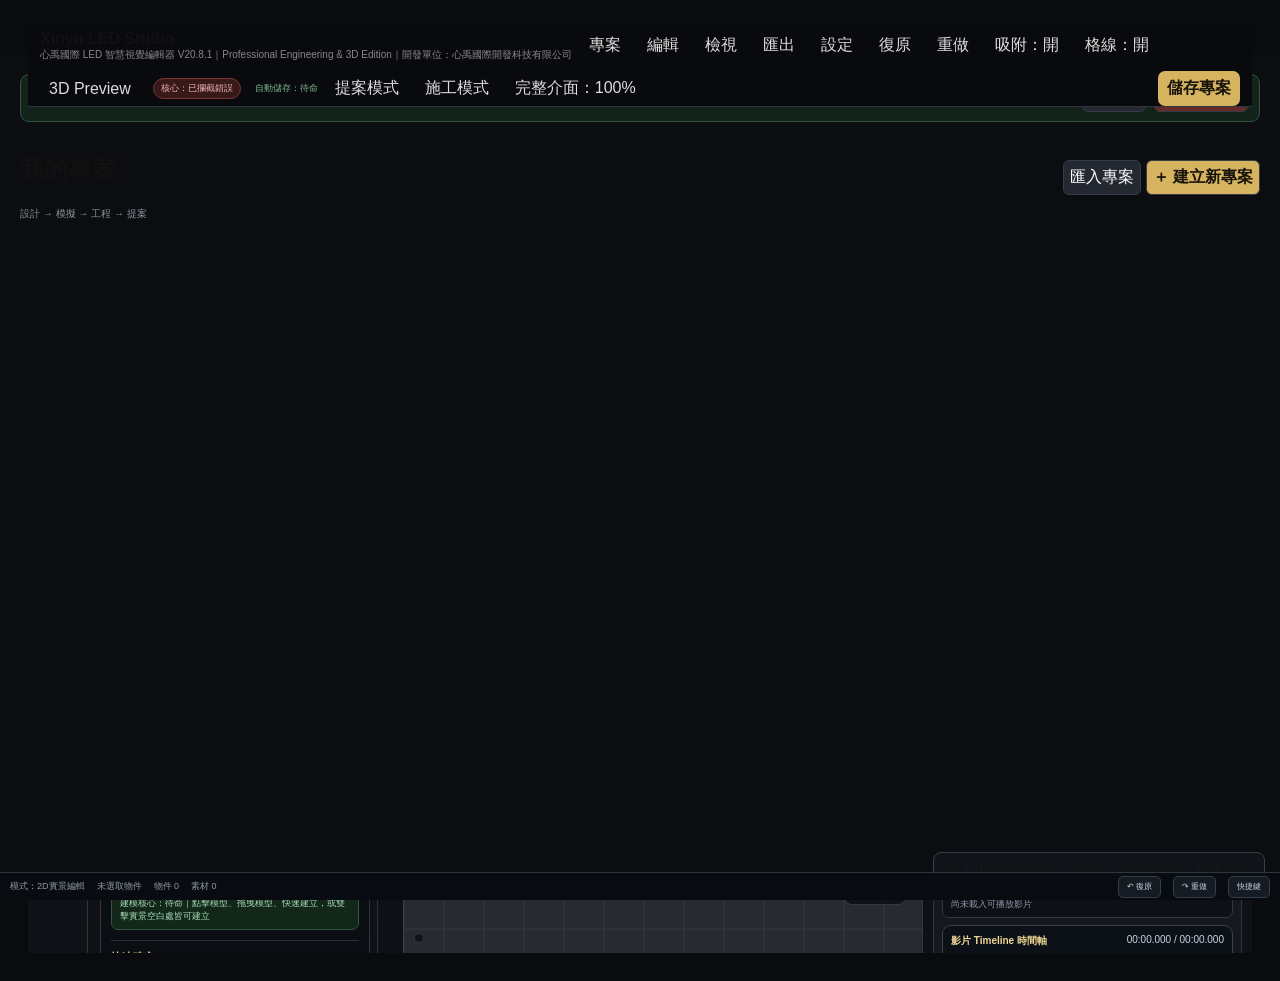
==== index.html @ a39b69ea "Add files via upload" ====
<!doctype html><html lang="zh-Hant"><head><meta charset="utf-8"><meta name="viewport" content="width=device-width,initial-scale=1"><title>Xinyu LED Studio V20.8.1</title><meta name="theme-color" content="#0a0b0e"><link rel="manifest" href="./manifest.json"><link rel="icon" href="./icon.svg" type="image/svg+xml">
<link rel="stylesheet" href="./styles.css"></head><body>
<header class="top"><div class="brand">Xinyu LED Studio<small>心禹國際 LED 智慧視覺編輯器 V20.8.1｜Professional Engineering & 3D Edition｜開發單位：心禹國際開發科技有限公司</small></div><button id="home">專案</button><button id="editMenu">編輯</button><button id="viewMenu">檢視</button><button id="goExport">匯出</button><button id="settingsMenu">設定</button><button id="undo">復原</button><button id="redo">重做</button><button id="snapToggle">吸附：開</button><button id="gridToggle">格線：開</button><button id="toggle3d">3D Preview</button><span id="runtimeState" class="runtimeState">核心：正常</span><span id="autosaveState" class="autosave">自動儲存：待命</span><button id="proposalMode" class="active">提案模式</button><button id="constructionMode">施工模式</button><button id="uiOverview">完整介面：100%</button><button id="save" class="save">儲存專案</button></header>
<div class="app"><aside class="tools"><div class="toolRailName"><b>心禹工具軌</b><small>Xinyu Tool Rail</small></div>
<button class="tool active" data-tool="select"><b>➤</b>選取</button><button class="tool" data-tool="pan"><b>✋</b>平移</button><button class="tool" data-tool="rect"><b>▭</b>LED</button><button class="tool" data-tool="poly"><b>⬡</b>異形</button><button class="tool" data-tool="curve"><b>◠</b>曲面</button><button class="tool" data-tool="l"><b>⌞</b>L型</button><button class="tool" data-tool="u"><b>ㄇ</b>ㄇ型</button><button class="tool" data-tool="lcd"><b>▦</b>LCD</button><button class="tool" data-tool="text"><b>T</b>文字</button><button class="tool" data-tool="dim"><b>↔</b>尺寸</button><button class="tool" data-tool="mask"><b>◩</b>遮罩</button><button class="tool" data-tool="ai"><b>AI</b>智慧</button></aside>
<main id="stage" class="stage"><div class="rulerx"></div><div class="rulery"></div><canvas id="c"></canvas><div id="three"><canvas id="tc"></canvas></div>
<div id="aiOverlay" class="aiOverlay"></div>
<div class="view3dbar">
<button id="viewFront">正面</button><button id="viewLeft">左側</button><button id="viewRight">右側</button><button id="viewTop">俯視</button><button id="viewFree">自由</button><button id="toggle3DGrid">3D格線</button><button id="toggle3DStructure">結構</button>
</div><div id="snapV" class="snapline v"></div><div id="snapH" class="snapline h"></div><div id="mode" class="mode">2D 實景編輯</div><div id="sceneTabs" class="sceneTabs" style="position:absolute;left:36px;bottom:10px;z-index:9;background:#0d1015dd;border:1px solid #30343d;padding:4px;border-radius:8px"></div><div id="maskCursor" class="maskCursor"></div><div id="stageFitBadge" class="stageFitBadge">場景：尚未載入</div><div id="assemblyTag" class="assemblyTag">已自動吸附組裝</div><div id="guideV" class="guide v hidden"></div><div id="guideH" class="guide h hidden"></div></main>
<aside class="right"><div class="tabs"><button id="collapseInspector" class="inspectorCollapse" title="收合屬性面板">▶</button><button class="active" data-tab="prop">屬性</button><button data-tab="project">專案</button><button data-tab="out">輸出</button></div>
<div id="tab-prop" data-role-tags="manager,designer,engineer">
<section class="panel"><h3>物件屬性</h3><div id="none" class="meta">請選取LED／LCD／文字／遮罩物件</div><div id="pf" class="hidden">
<div class="field"><label>名稱</label><input id="pn"></div><div class="g2"><div class="field"><label>寬度 mm</label><input id="pw" type="number"></div><div class="field"><label>高度 mm</label><input id="ph" type="number"></div></div><div class="g2"><div class="field"><label>深度 mm</label><input id="pd" type="number"></div><div class="field"><label>面積 ㎡</label><input id="pa" disabled></div></div>
<div class="g2"><div class="field"><label>模型角度 °</label><input id="modelRotate" type="number" min="-360" max="360" value="0"></div><div class="field"><label>畫布尺寸 px</label><input id="modelCanvasSize" disabled value="-"></div></div>
<div class="field"><label>模型角度 <span id="modelRotateVal">0°</span></label><input id="modelRotateSlider" type="range" min="-180" max="180" value="0"></div>
<div class="help">工作區直接操作：選取設備後，右下藍色控制點可縮放，頂部圓形控制點可旋轉；Delete 可刪除。</div><div class="g2"><button id="resetTransform" class="btn">重設位置／角度</button><button id="restoreDeleted" class="btn">還原最後刪除</button></div>

<div class="g2"><div class="field"><label>Pixel Pitch</label><select id="pp"><option>P0.9</option><option>P1.25</option><option>P1.5</option><option>P1.86</option><option>P2</option><option>P2.5</option><option selected>P2.604</option><option>P2.64</option><option>P3</option><option>P3.91</option><option>P4</option><option>P5</option><option>P6</option><option>P8</option><option>P10</option></select></div><div class="field"><label>環境</label><select id="pe"><option>室內</option><option>半戶外</option><option selected>戶外</option></select></div></div>
<div class="field"><label>安裝方式</label><select id="pm"><option>壁掛</option><option>落地</option><option>吊掛</option><option>鋼構</option><option>柱式</option><option>活動式</option><option>自訂</option></select></div><div class="panel"><h3>幾何／透視編輯</h3><div class="seg"><button id="geomNormal" class="active">一般</button><button id="geomPerspective">四點透視</button><button id="geomAnchor">錨點</button></div><div class="help">四點透視：拖曳四個角點貼合牆面。錨點：拖曳節點；雙擊邊線新增節點；Alt＋點擊節點刪除。</div><div class="field"><label>曲面彎曲強度 <span id="curveVal">0%</span></label><input id="curvePower" type="range" min="0" max="100" value="0"></div></div>
<div class="field"><label>亮度 <span id="bv">100%</span></label><input id="bright" type="range" min="20" max="250" value="100"></div><div class="field"><label>透明度 <span id="ov">100%</span></label><input id="opacity" type="range" min="5" max="100" value="100"></div>
<div class="g2"><div class="field"><label>離地高度 mm</label><input id="ground" type="number"></div><div class="field"><label>底座高度 mm</label><input id="base" type="number"></div></div>
<div class="panel" style="margin-top:7px"><h3>模型管理</h3>
<div class="g2"><button id="dup" class="btn">複製選取模型</button><button id="del" class="btn red">刪除選取模型</button></div>
<div class="g2" style="margin-top:5px"><button id="addSameModel" class="btn">＋ 新增同型模型</button><button id="centerSelected" class="btn">置中選取模型</button></div>
<div class="meta" style="margin-top:5px">同一場景可同時放置多個 LED／LCD／底座；每個模型可獨立尺寸、Pitch、內容與播放狀態。</div>
</div>
<div class="panel" style="margin-top:7px"><h3>群組整體操作</h3>
<div class="groupBox"><div class="g3"><button id="groupMove" class="btn">群組移動</button><button id="groupScaleUp" class="btn">放大10%</button><button id="groupScaleDown" class="btn">縮小10%</button></div><div class="g2" style="margin-top:5px"><button id="groupRotateL" class="btn">左轉5°</button><button id="groupRotateR" class="btn">右轉5°</button></div></div></div><div class="panel" style="margin-top:7px"><h3>工程對齊／分布</h3>
<div class="alignGrid"><button id="alLeft">靠左</button><button id="alCenter">水平置中</button><button id="alRight">靠右</button><button id="alTop">靠上</button><button id="alMiddle">垂直置中</button><button id="alBottom">靠下</button><button id="distH">水平等距</button><button id="distV">垂直等距</button><button id="autoDim">自動尺寸</button></div></div></div></section>
<section class="panel"><h3>顯示內容</h3><div class="field"><input id="content" type="file" accept="image/*,video/*"></div><div class="field"><label>填充模式</label><select id="fit"><option>填滿</option><option>適應</option><option>拉伸</option><option>置中</option><option>平鋪</option><option>裁切</option><option>保持比例</option></select></div>
<div class="panel"><h3>內容裁切框</h3><div class="g2"><div class="field"><label>裁切X%</label><input id="cropX" type="number" min="0" max="99" value="0"></div><div class="field"><label>裁切Y%</label><input id="cropY" type="number" min="0" max="99" value="0"></div></div><div class="g2"><div class="field"><label>裁切寬%</label><input id="cropW" type="number" min="1" max="100" value="100"></div><div class="field"><label>裁切高%</label><input id="cropH" type="number" min="1" max="100" value="100"></div></div><button id="resetCrop" class="btn" style="width:100%">重設裁切</button><div class="cropHint">裁切框會直接影響LED內的圖片／影片顯示，不改變原始素材。</div></div><div class="g2"><div class="field"><label>內容縮放%</label><input id="contentScale" type="number" min="10" max="500" value="100"></div><div class="field"><label>內容旋轉°</label><input id="contentRotate" type="number" min="-360" max="360" value="0"></div></div>
<div class="g2"><div class="field"><label>影片／圖片寬度%</label><input id="contentWidth" type="number" min="10" max="500" value="100"></div><div class="field"><label>影片／圖片高度%</label><input id="contentHeight" type="number" min="10" max="500" value="100"></div></div>
<div class="g2"><div class="field"><label>內容X%</label><input id="contentX" type="number" min="-100" max="100" value="0"></div><div class="field"><label>內容Y%</label><input id="contentY" type="number" min="-100" max="100" value="0"></div></div><div class="row"><button id="contentEdit" class="btn">滑鼠編輯內容</button><button id="contentReset" class="btn">重設內容</button></div><div class="contentEditHint">內容編輯：在LED內拖曳可移動素材；滑鼠滾輪縮放；Shift＋滾輪旋轉。按Esc離開。</div><div class="row"><button id="play" class="btn green">▶ 播放</button><button id="pause" class="btn">⏸ 暫停</button><button id="removeMedia" class="btn red">刪除影片／圖片</button><button id="resetMediaTransform" class="btn">重設素材位置</button></div>
<div id="playStatus" class="playStatus">尚未載入可播放影片</div>
<div class="timelinePanel">
 <div class="timelineHead"><strong>影片 Timeline 時間軸</strong><span id="timelineClock">00:00.000 / 00:00.000</span></div>
 <input id="videoTimeline" type="range" min="0" max="1000" value="0" step="1">
 <div class="timelineActions"><button id="seekBack5">－5秒</button><button id="timelinePlay">播放／暫停</button><button id="seekForward5">＋5秒</button><input id="timelineTime" type="number" min="0" step="0.01" value="0"><button id="seekExact">跳至秒數</button></div>
</div>
<section class="panel" style="margin-top:7px"><h3>裸眼 3D 播放預覽</h3>
<div class="field"><label><input id="naked3DEnabled" type="checkbox"> 啟用裸眼3D視差／破框預覽</label></div>
<div class="field"><label>3D 深度強度 <span id="naked3DDepthVal">35%</span></label><input id="naked3DDepth" type="range" min="0" max="100" value="35"></div>
<div class="field"><label>播放動態</label><select id="naked3DMotion"><option value="parallax">視差推拉</option><option value="float">懸浮破框</option><option value="depth">景深呼吸</option></select></div>
<div class="meta">此功能為編輯器「裸眼3D效果預覽」，以視差、縮放及破框模擬檢視內容動態；正式裸眼3D成片仍需依實際L/ㄇ字型屏幕觀看點製作。</div>
</section>
<section class="panel audioPanel" style="margin-top:7px"><h3>音效／背景音樂</h3>
<div class="field"><input id="audioFile" type="file" accept="audio/*,.mp3,.wav,.m4a,.aac,.ogg"></div>
<div class="g2"><button id="audioPlay" class="btn green">▶ 播放音效</button><button id="audioPause" class="btn">⏸ 暫停</button></div>
<div class="field" style="margin-top:6px"><label>音量 <span id="audioVolVal">80%</span></label><input id="audioVolume" type="range" min="0" max="100" value="80"></div>
<div class="g2"><label class="field"><span>循環播放</span><input id="audioLoop" type="checkbox" checked></label><label class="field"><span>靜音</span><input id="audioMute" type="checkbox"></label></div>
<label class="field"><span>播放 LED 影片原音</span><input id="videoAudioEnabled" type="checkbox" checked></label>
<div id="audioState" class="audioState">尚未載入音效</div><div class="levelMeter"><i id="audioMeter"></i></div>
</section><div class="wheelHelp">滑鼠滾輪：縮放場景｜Shift＋滾輪：水平移動｜Alt＋滾輪：調整選取內容縮放｜中鍵拖曳：平移畫布</div></section>
<section class="panel"><h3>工程自動計算 V3.0</h3>
<div class="g2"><div class="field"><label>模組寬 mm</label><input id="moduleW" type="number" min="50" max="1000" value="320"></div><div class="field"><label>模組高 mm</label><input id="moduleH" type="number" min="50" max="1000" value="160"></div></div>
<div class="g2"><div class="field"><label>箱體寬 mm</label><input id="cabinetW" type="number" min="100" max="3000" value="640"></div><div class="field"><label>箱體高 mm</label><input id="cabinetH" type="number" min="100" max="3000" value="480"></div></div>
<div class="g2"><div class="field"><label>單電源負載 W</label><input id="psuW" type="number" min="50" max="5000" value="300"></div><div class="field"><label>備品比例 %</label><input id="spareRate" type="number" min="0" max="100" value="10"></div></div>
<div class="g2"><div class="field"><label>最大功耗 W/㎡</label><input id="maxPowerDensity" type="number" min="50" max="2000" value="800"></div><div class="field"><label>平均功耗%</label><input id="avgPowerRate" type="number" min="10" max="100" value="40"></div></div>
<div class="g2"><div class="field"><label>單回路安全功率 W</label><input id="circuitW" type="number" min="500" max="20000" value="3000"></div><div class="field"><label>單網口像素上限</label><input id="pixelsPerPort" type="number" min="10000" max="5000000" value="650000"></div></div>
<div class="g2"><div class="field"><label>供電方式</label><select id="phaseMode"><option value="single">單相</option><option value="three">三相</option></select></div><div class="field"><label>系統電壓 V</label><input id="systemVoltage" type="number" min="100" max="500" value="220"></div></div>
<div class="g2">
 <div class="field"><label>功率因數 PF</label><input id="powerFactor" type="number" min="0.5" max="1" step="0.01" value="0.90"></div>
 <div class="field"><label>單接收卡像素容量</label><input id="receiverPixelCapacity" type="number" min="10000" max="4000000" step="1000" value="262144"></div>
</div>
<div class="g2"><div class="field"><label>功率安全係數</label><input id="powerSafety" type="number" min="1" max="2" step="0.05" value="1.20"></div><div class="field"><label>電流安全係數</label><input id="currentSafety" type="number" min="1" max="2" step="0.05" value="1.25"></div></div>
<div id="engCalc" class="meta">選取LED後顯示完整工程估算。</div>
<div class="g2" style="margin-top:6px"><button id="toggleModuleGrid" class="btn">模組分割線</button><button id="toggleCabinetGrid" class="btn">箱體分割線</button></div>
<div class="g2" style="margin-top:5px"><button id="togglePortMap" class="btn">網口 Mapping</button><button id="togglePowerMap" class="btn">配電分區</button></div>
<div class="mapLegend"><span><i class="swatch" style="background:#5d8dff"></i>模組</span><span><i class="swatch" style="background:#d6b45f"></i>箱體</span><span><i class="swatch" style="background:#4ecb7a"></i>網口</span><span><i class="swatch" style="background:#e36b6b"></i>配電</span></div></section>
<section class="panel"><h3>視覺效果</h3><div class="field"><label>對比</label><input id="contrast" type="range" min="50" max="180" value="100"></div><div class="field"><label>飽和度</label><input id="sat" type="range" min="0" max="200" value="100"></div><div class="field"><label>Gamma（即時預覽）</label><input id="gamma" type="range" min="50" max="180" value="100"></div><div class="field"><label>發光</label><input id="glow" type="range" min="0" max="100" value="30"></div></section>
<section class="panel"><h3>遮罩筆刷</h3>
<div class="g2"><div class="field"><label>筆刷大小 px</label><input id="maskBrushSize" type="number" min="5" max="200" value="30"></div><div class="field"><label>模式</label><select id="maskBrushMode"><option value="paint">塗抹遮罩</option><option value="erase">橡皮擦</option></select></div></div>
<button id="newMaskLayer" class="btn" style="width:100%">新增遮罩圖層</button></section>
<section class="panel aiPanel"><h3>AI 視覺工作區 <span class="aiBadge">V3.0</span></h3>
<div class="g2"><button id="aiAnalyze" class="btn">AI場景辨識</button><button id="aiPerspective" class="btn">AI透視貼合</button></div>
<div class="g2" style="margin-top:5px"><button id="aiMask" class="btn">AI遮罩</button><button id="aiRepair" class="btn">AI修補</button></div>
<div class="field" style="margin-top:6px"><label>AI模式</label><select id="aiMode"><option value="local">本機輔助分析</option><option value="remote">外部AI模型服務</option></select></div>
<div class="field"><label>AI模型服務URL（選填）</label><input id="aiEndpoint" placeholder="https://your-ai-endpoint/..."></div>
<div class="field"><label>自然語言指令</label><textarea id="aiPrompt" rows="3" placeholder="例如：在正中央牆面放置一面 4m × 2m P2.604 LED"></textarea></div>
<button id="aiCommand" class="btn gold" style="width:100%">執行 AI 指令</button>
<div class="aiProgress"><i id="aiProgressBar"></i></div>
<div id="aiResult" class="aiResult" style="margin-top:6px">AI尚未分析場景。</div>
</section></div>
<div id="tab-project" class="hidden">
<section class="panel rolePanel">
  <h3>Role-Based Adaptive UI｜角色式智慧介面</h3>
  <div class="field">
    <label>目前角色</label>
    <select id="roleMode">
      <option value="manager">管理者</option>
      <option value="sales">業務</option>
      <option value="designer">設計</option>
      <option value="engineer">工程</option>
    </select>
  </div>
  <div class="g2">
    <button id="applyRoleUI" class="btn gold">套用角色介面</button>
    <button id="resetRoleUI" class="btn">顯示全部功能</button>
  </div>
  <div id="roleState" class="health ok">目前：管理者｜完整功能</div>
</section>

<section class="panel optimizerPanel">
  <h3>AI Engineering Optimizer｜AI工程優化器</h3>
  <div class="g2">
    <div class="field"><label>用途</label>
      <select id="optUsage">
        <option value="outdoor_ad">戶外廣告</option>
        <option value="indoor">室內展示</option>
        <option value="stage">舞台活動</option>
        <option value="temple">宮廟／活動</option>
        <option value="wayfinding">資訊導引</option>
      </select>
    </div>
    <div class="field"><label>環境</label>
      <select id="optEnv"><option value="outdoor">戶外</option><option value="indoor">室內</option></select>
    </div>
  </div>
  <div class="g2">
    <div class="field"><label>最短觀看距離 m</label><input id="optViewMin" type="number" min="0.5" max="100" step="0.1" value="3"></div>
    <div class="field"><label>舒適觀看距離 m</label><input id="optViewComfort" type="number" min="1" max="200" step="0.1" value="6"></div>
  </div>
  <div class="g2">
    <div class="field"><label>目標亮度 nits</label><input id="optBrightness" type="number" min="500" max="10000" step="100" value="5500"></div>
    <div class="field"><label>預留係數</label><input id="optReserve" type="number" min="1" max="2" step="0.05" value="1.20"></div>
  </div>
  <div class="g2">
    <button id="runEngineeringOptimizer" class="btn gold">AI分析目前設備</button>
    <button id="applyEngineeringRecommendation" class="btn">套用建議到選取設備</button>
  </div>
  <div class="g2">
    <button id="exportEngineeringOptimization" class="btn">匯出優化報告</button>
    <button id="compareEngineeringPlan" class="btn">比較目前／建議方案</button>
  </div>
  <div id="optimizerState" class="health warn">尚未分析</div>
  <div id="optimizerResult" class="optimizerResult"></div>
</section>

<section class="panel selfHealPanel">
  <h3>AI Agent 自我修復與替代路徑</h3>
  <div class="g2">
    <label class="toggleLabel"><input id="agentSelfHeal" type="checkbox" checked> 自我修復</label>
    <label class="toggleLabel"><input id="agentAutoFallback" type="checkbox" checked> 自動替代路徑</label>
  </div>
  <div class="g2">
    <label class="toggleLabel"><input id="agentSkipNonCritical" type="checkbox" checked> 非關鍵步驟可跳過</label>
    <label class="toggleLabel"><input id="agentAutoRetry" type="checkbox" checked> 自動重試</label>
  </div>
  <div class="g2">
    <div class="field"><label>最大重試次數</label><input id="agentRetryMax" type="number" min="0" max="5" value="2"></div>
    <div class="field"><label>重試等待 ms</label><input id="agentRetryDelay" type="number" min="0" max="5000" step="100" value="500"></div>
  </div>
  <div id="agentRecoveryState" class="health warn">尚未執行修復決策</div>
</section>

<section class="panel contextualPanel">
  <h3>情境式操作導航</h3>
  <div id="contextualNextAction" class="nextActionCard">系統正在判斷下一步…</div>
  <div class="g2">
    <button id="runNextBestAction" class="btn gold">執行最佳下一步</button>
    <button id="explainNextAction" class="btn">為什麼？</button>
  </div>
  <div id="contextualExplanation" class="meta"></div>
</section>

<section class="panel agentPanel">
  <h3>AI Agent 自主工作模式</h3>
  <div class="agentModeRow">
    <button id="agentModeToggle" class="btn gold">AI Agent：關</button>
    <select id="agentAutonomyLevel">
      <option value="assist">L1 輔助｜建議為主</option>
      <option value="semi">L2 半自動｜低風險自動執行</option>
      <option value="auto">L3 受控自主｜可自動完成多步驟</option>
    </select>
  </div>
  <textarea id="agentGoalInput" rows="4" placeholder="例如：幫我建立一面 4000×2000mm P2.604 LED，置中，套用目前素材，建立3D預覽並產生BOM。"></textarea>
  <div class="g2">
    <button id="agentPlan" class="btn">產生執行計畫</button>
    <button id="agentRun" class="btn gold">開始自主執行</button>
  </div>
  <div class="g2">
    <button id="agentPause" class="btn">暫停</button>
    <button id="agentCancel" class="btn red">取消任務</button>
  </div>
  <div id="agentStatus" class="agentStatus">尚未建立 AI Agent 任務</div>
  <div id="agentPlanView" class="agentPlanView"></div>
</section>

<section class="panel">
  <h3>AI Agent 安全與驗證</h3>
  <div class="g2">
    <button id="agentValidate" class="btn">驗證目前 Agent</button>
    <button id="agentExportLog" class="btn">匯出 Agent Log</button>
  </div>
  <div id="agentSafetyState" class="health warn">尚未驗證</div>
</section>

<section class="panel aiOpsPanel">
  <h3>AI 智慧操作中樞</h3>
  <div class="aiState" id="aiOpsState">AI 狀態：待命</div>
  <textarea id="aiCommandInput" rows="3" placeholder="例如：建立一面 3000×2000 的 P2.604 LED 並置中；把目前影片跳到 10 秒；刪除目前素材；切換到 3D 預覽"></textarea>
  <div class="g2">
    <button id="aiAnalyzeContext" class="btn gold">AI 分析目前工作區</button>
    <button id="aiExecuteCommand" class="btn">執行 AI 指令</button>
  </div>
  <div id="aiNextActions" class="aiNextActions">尚未分析</div>
</section>

<section class="panel">
  <h3>Fixture／Mock 自動 E2E 測試中心</h3>
  <div id="mockE2EState" class="health warn">尚未執行自動化 Fixture／Mock 測試</div>
  <div class="g2">
    <button id="runMockE2E" class="btn gold">執行 Mock E2E</button>
    <button id="resetMockFixtures" class="btn">重建測試 Fixture</button>
  </div>
  <div class="g2">
    <button id="exportMockE2E" class="btn">匯出 Mock E2E 報告</button>
    <button id="toggleTestMode" class="btn">測試模式：關</button>
  </div>
  <div class="meta">自動測試：檔案上傳、影片、Timeline、下載、錄影、3D、刪除／還原、Undo／Redo、場景儲存。</div>
</section>
<section class="panel commandPanel"><h3>快速操作中心</h3><div class="commandGrid"><button id="cmdNewLed" class="cmd primary">＋ 新增 LED</button><button id="cmdDuplicate" class="cmd">複製選取</button><button id="cmdDelete" class="cmd danger">刪除選取</button><button id="cmdUndo" class="cmd">復原</button><button id="cmdRedo" class="cmd">重做</button><button id="cmdCenter" class="cmd">置中選取</button><button id="cmdFit" class="cmd">完整顯示</button><button id="cmd3D" class="cmd">3D 預覽</button></div><div class="commandState" id="commandState">目前未選取物件</div></section>
<section class="panel"><h3>系統功能健檢 V20.8.1</h3>
<div id="systemAuditResult" class="health warn">尚未執行系統健檢</div>
<button id="runSystemAudit" class="btn gold" style="width:100%">執行完整功能健檢</button><div id="buttonAuditResult" class="health warn" style="margin-top:7px">按鈕功能尚未檢查</div><button id="runButtonAudit" class="btn" style="width:100%;margin-top:5px">檢查所有按鈕是否有實際功能</button>
<div class="meta" style="margin-top:6px">檢查：建模核心、序列化、專案儲存、素材資料庫、Canvas、影片、錄製、3D、PWA 與必要介面。</div>
</section>

<section class="panel actionMonitorPanel"><h3>Action Guard＋執行結果監控</h3>
<div class="actionHealthGrid"><div><small>可立即執行</small><b id="actionReadyCount">0</b></div><div><small>條件不足</small><b id="actionBlockedCount">0</b></div><div><small>最近成功</small><b id="actionSuccessCount">0</b></div><div><small>最近失敗</small><b id="actionFailCount">0</b></div></div>
<div id="actionMonitorStatus" class="health warn">尚未建立按鈕情境狀態</div>
<div class="g2"><button id="refreshActionGuards" class="btn gold">重新檢查可用功能</button><button id="clearActionLog" class="btn">清除動作紀錄</button></div>
<div class="actionLog" id="actionLog"><div class="meta">尚無操作紀錄</div></div>
</section>
<section class="panel"><h3>Button Action Registry＋E2E 測試中心</h3>
<div id="registrySummary" class="health warn">Button Registry 尚未執行</div>
<div class="g2"><button id="runRegistryContract" class="btn gold">執行 Button Contract</button><button id="runSafeE2E" class="btn">執行安全型 E2E</button></div>
<div class="g2"><button id="downloadRegistry" class="btn">匯出 Button Registry</button><button id="downloadE2EMatrix" class="btn">匯出 E2E Matrix</button></div>
<div id="e2eRuntimeResult" class="health warn" style="margin-top:6px">尚未執行瀏覽器 E2E</div>
<div class="meta" style="margin-top:5px">AUTO_SAFE 可由系統自動點擊；檔案選擇、下載、刪除、錄影、全螢幕及需特定媒體條件者列入人工驗收。</div>
</section>
<section class="panel"><h3>V20.8.1 Release Gate</h3>
<div id="releaseGateResult" class="health warn">尚未執行 V20.8.1 發布閘門</div>
<div class="g2"><button id="runReleaseGate" class="btn gold">執行 Release Gate</button><button id="exportReleaseReport" class="btn">匯出驗收報告</button></div>
<div class="meta" style="margin-top:6px">Release Gate 會檢查建模、LED/LCD/結構分類、工程公式、安全序列化、Canvas、IndexedDB、媒體API、3D依賴與必要介面。正式瀏覽器互動仍以實機 E2E 為最後一道驗收。</div>
</section>
<section class="panel"><h3>編輯工作區／場景尺寸</h3>
<div class="sceneSizeGrid">
 <div class="field"><label>場景寬度 px</label><input id="sceneW" type="number" min="100" max="12000" value="1600"></div>
 <div class="field"><label>場景高度 px</label><input id="sceneH" type="number" min="100" max="12000" value="900"></div>
</div>
<div class="field"><label><input id="sceneLockRatio" type="checkbox" checked> 鎖定原始比例</label></div>
<div class="g2"><button id="applySceneSize" class="btn gold">套用場景大小</button><button id="fitSceneBtn" class="btn">完整顯示場景</button></div>
<div class="g2" style="margin-top:5px"><button id="sceneOriginal" class="btn">原始比例尺寸</button><button id="scenePresetHD" class="btn">1920×1080</button></div>
<div class="meta" style="margin-top:5px">場景尺寸只影響編輯工作區座標與輸出畫布，不會修改原始照片檔案。</div>
</section>
<section class="panel"><h3>專案健康檢查</h3>
<div id="healthScore" class="health warn">尚未執行檢查</div>
<div id="healthList"></div>
<button id="runHealth" class="btn gold" style="width:100%;margin-top:6px">執行專案健檢</button>
<div class="g2" style="margin-top:6px"><button id="lockEngineering" class="btn">鎖定工程版本</button><button id="unlockEngineering" class="btn red">解除鎖定</button></div>
<div id="lockBanner" class="lockedBanner hidden">🔒 工程版本已鎖定：避免誤改尺寸、Pitch、工程參數與Mapping。</div></section><section class="panel"><h3>專案資訊</h3><div class="field"><label>專案名稱</label><input id="jname"></div><div class="field"><label>客戶名稱</label><input id="client"></div><div class="field"><label>地址</label><input id="addr"></div><div class="g2"><div class="field"><label>業務人員</label><input id="sales"></div><div class="field"><label>工程人員</label><input id="eng"></div></div><div class="field"><label>狀態</label><select id="status"><option>草稿</option><option>提案</option><option>確認</option><option>施工</option><option>完成</option><option>封存</option></select></div><div class="field"><label>備註</label><textarea id="note" rows="4"></textarea></div></section>
<section class="panel"><h3>多場景頁面</h3>
<div class="row"><button id="addScene" class="btn gold">＋新增場景</button><button id="dupScene" class="btn">複製場景</button></div><div class="row" style="margin-top:5px"><button id="renameScene" class="btn">重新命名</button><button id="delScene" class="btn red">刪除場景</button></div></section>
<section class="panel"><h3>參考物尺度校正</h3><div class="field"><label>已知距離 cm</label><input id="known" type="number" value="90"></div><div class="row"><button id="scaleBtn" class="btn gold">選兩點校正</button><button id="scaleClear" class="btn">清除</button></div></section></div>
<div id="tab-out" class="hidden"><section class="panel"><h3>輸出中心</h3><div class="row"><button id="png" class="btn gold">PNG效果圖</button><button id="jpg" class="btn">JPG效果圖</button></div><div class="row" style="margin-top:5px"><button id="json" class="btn">專案JSON</button><button id="report" class="btn">專案報告</button></div><div class="row" style="margin-top:5px"><button id="dxf" class="btn">DXF工程框線</button><button id="rec" class="btn">錄製3D</button></div>
<section class="panel"><h3>編輯工作區播放畫面輸出</h3>
<div class="g2">
 <div class="field"><label>影像格式</label><select id="workspaceVideoFormat"><option value="auto">自動（優先 MP4）</option><option value="mp4">MP4（瀏覽器支援時）</option><option value="webm">WebM</option></select></div>
 <div class="field"><label>自動錄製秒數</label><select id="workspaceVideoDuration"><option value="0">手動停止</option><option value="10">10 秒</option><option value="30">30 秒</option><option value="60">60 秒</option></select></div>
</div>
<div class="field"><label><input id="recordAutoPlay" type="checkbox" checked> 錄製時自動播放工作區全部影片與音效</label></div>
<div class="g2"><button id="recordWorkspace" class="btn gold">● 開始錄製工作區</button><button id="stopWorkspaceRecord" class="btn red" disabled>■ 停止並輸出</button></div>
<div id="workspaceRecState" class="recState">可輸出：場景圖片＋LED/LCD圖片＋影片畫面＋音效／背景音樂。</div>
</section>
<div class="row" style="margin-top:5px"><button id="captureA" class="btn">擷取方案A</button><button id="captureB" class="btn">擷取方案B</button></div>
<button id="pdfProposal" class="btn gold" style="width:100%;margin-top:5px">PDF客戶提案</button>
<div class="compare" style="margin-top:7px"><div class="compareBox"><canvas id="cmpA" width="480" height="360"></canvas><small>方案 A</small></div><div class="compareBox"><canvas id="cmpB" width="480" height="360"></canvas><small>方案 B</small></div></div></section><section class="panel"><h3>V2.0 高階 3D／三面同步映射</h3>
<div class="field"><label>3D品質</label><select id="quality3D"><option value="performance">效能</option><option value="balanced" selected>平衡</option><option value="quality">高品質</option></select></div>
<div class="field"><label>三面內容模式</label><select id="tripleMapMode"><option value="continuous">單一連續畫布</option><option value="same">三面同步相同內容</option><option value="independent">三面獨立內容</option></select></div>
<div class="faceMap"><div><canvas id="faceLeft" width="160" height="160"></canvas><small>Left</small></div><div><canvas id="faceFront" width="160" height="160"></canvas><small>Front</small></div><div><canvas id="faceRight" width="160" height="160"></canvas><small>Right</small></div></div>
<button id="refreshTripleMap" class="btn" style="width:100%;margin-top:6px">重新產生三面 Mapping 預覽</button>
</section>
<section class="panel"><h3>CAD 工程輸出 V2.0</h3>
<div class="cadOptions">
<label><input id="cadOutline" type="checkbox" checked> LED外框</label>
<label><input id="cadModules" type="checkbox" checked> 模組線</label>
<label><input id="cadCabinets" type="checkbox" checked> 箱體線</label>
<label><input id="cadCenter" type="checkbox" checked> 中心線</label>
<label><input id="cadDimensions" type="checkbox" checked> 尺寸文字</label>
<label><input id="cadMapping" type="checkbox" checked> Mapping編號</label>
</div>
<div class="g2" style="margin-top:6px"><button id="exportDXFAdvanced" class="btn gold">DXF工程圖</button><button id="exportSVGEngineering" class="btn">SVG工程圖</button></div>
</section><section class="panel"><h3>工程摘要</h3><div id="sum" class="meta">尚無LED物件</div></section><section class="panel"><h3>工程BOM／容量估算 V3.0</h3><div id="bomWrap"></div><button id="exportBOM" class="btn" style="width:100%;margin-top:6px">匯出BOM CSV</button><div id="mappingWrap"></div><button id="exportMapping" class="btn" style="width:100%;margin-top:6px">匯出 Mapping CSV</button></section></div></aside>
<section class="bottom"><div class="dockHead"><div class="dockTitle">心禹工作台 <button id="collapseDock" class="dockCollapse" title="收合模型庫">◀</button></div><div class="dockSub">參考千幕云繪的工作邏輯，整合 LED／LCD／底座／場景／素材，讓業務與工程都更順手。</div>
<div class="workflowBar"><button class="flowStep active" id="flowScene" data-flow="scene"><span>1</span><b>實景</b><small>上傳／調整</small></button><button class="flowStep" id="flowDevice" data-flow="device"><span>2</span><b>設備</b><small>建立／尺寸</small></button><button class="flowStep" id="flowMedia" data-flow="media"><span>3</span><b>素材</b><small>圖片／影片</small></button><button class="flowStep" id="flowAdjust" data-flow="adjust"><span>4</span><b>調整</b><small>位置／角度</small></button><button class="flowStep" id="flowOutput" data-flow="output"><span>5</span><b>預覽輸出</b><small>3D／錄製</small></button></div><div class="smartHint" id="smartHint"><i id="contextHealthDot"></i><b>操作建議：</b><span>先上傳實景圖，再建立 LED 設備。</span></div><div class="dockWorkspace">
 <div class="dockMiniTitle">工作區控制</div>
 <div class="dockGrid2"><button id="bgBtn">上傳實景</button><button id="fs">全螢幕</button></div>
<div class="dockGrid2"><button id="bgReplace">新增／更換實景</button><button id="bgDelete">刪除實景</button></div>
<div class="dockMiniLabel">實景角度 <span id="bgRotateVal">0°</span></div>
<input id="bgRotate" class="dockRange" type="range" min="-180" max="180" step="1" value="0">
<div class="dockMiniLabel">實景縮放 <span id="bgScaleVal">100%</span></div>
<input id="bgScale" class="dockRange" type="range" min="20" max="300" step="1" value="100">

 <div class="dockGrid3"><button id="zout">－</button><button id="z100">100%</button><button id="zin">＋</button></div>
 <button id="zfit" class="dockWide">適合完整場景</button>
 <div class="dockGrid2"><button id="addVGuide">＋垂直線</button><button id="addHGuide">＋水平線</button></div>
 <button id="clearGuides" class="dockWide">清除參考線</button>

 <div class="dockMiniTitle mt">場景／座標資訊</div>
 <div class="dockInfoGrid">
   <div><span>場景尺寸</span><strong id="sceneInfoSize">-</strong></div>
   <div><span>目前縮放</span><strong id="sceneInfoZoom">100%</strong></div>
 </div>
 <div class="dockMiniLabel">工程單位</div>
 <div id="propertyUnits" class="dockUnit"><button data-punit="mm" class="active">mm</button><button data-punit="cm">cm</button><button data-punit="m">m</button></div>
 <div class="dockGrid2"><button id="propSnapToggle">吸附：開</button><button id="propGridToggle">格線：開</button></div>
 <label class="dockCheck"><input id="autoAssemblyToggle" type="checkbox" checked> 自動吸附組裝</label>
 <div id="multiModelInfo" class="dockInfoText">目前場景：0 個 LED／LCD／結構模型</div><div id="modelCreateState" class="dockCreateState">建模核心：待命｜點擊模型、拖曳模型、快速建立，或雙擊實景空白處皆可建立</div>

 <div class="dockMiniTitle mt">快速建立 LED</div>
 <div class="dockGrid2"><button id="quickCreateLED" class="dockPrimary">＋ 常規 LED</button><button id="quickCreateSingle">＋ 一境光幕屏</button></div>
 <div class="dockGrid2"><button id="quickCreateTriple">＋ 三境光幕屏</button><button id="quickCreateTower">＋ 精神堡壘</button></div>
</div>
<input id="dockSearch" class="dockSearch" placeholder="搜尋模型、素材、底座、場景類型…"></div><div class="btabs"><button data-b="ledmodels" class="active">LED 模型</button><button data-b="lcdmodels">LCD 屏幕</button><button data-b="ledbases">LED 底座</button><button data-b="assets">素材</button><button data-b="scenes">場景</button><button data-b="layers">圖層</button><button data-b="versions">版本</button></div><div id="bc" class="bcontent"></div></section></div>
<div id="dashboard" class="dashboard">
<div id="startupBanner" class="startupBanner"><strong>V20.8.1 核心啟動檢查</strong><span id="startupText">初始化中…</span><button id="retryStartup" class="btn">重新初始化</button><button id="resetLocalData" class="btn red">修復本機專案資料</button></div>
<div class="dashhead"><div><h2>我的專案</h2><div class="meta">設計 → 模擬 → 工程 → 提案</div></div><div class="a"><button id="import" class="btn">匯入專案</button> <button id="new" class="btn gold">＋ 建立新專案</button></div></div><div id="projects" class="projects"></div></div>
<div id="modal" class="modal"><div class="dialog"><h3>建立新專案</h3><div class="g2"><div class="field"><label>專案名稱</label><input id="nn" value="新LED專案"></div><div class="field"><label>客戶名稱</label><input id="nc"></div></div><div class="field"><label>地址</label><input id="na"></div><div class="g2"><div class="field"><label>業務</label><input id="ns"></div><div class="field"><label>工程</label><input id="ne"></div></div><div class="field"><label>LED類型</label><select id="nt"><option>平面 LED</option><option>弧形 LED</option><option>曲面 LED</option><option>圓柱 LED</option><option>包柱 LED</option><option>L 型 LED</option><option>ㄇ字型 LED</option><option>三面 LED</option><option>異形 LED</option><option>LCD 拼接</option><option>自訂</option></select></div><div class="field"><label>備註</label><textarea id="nno"></textarea></div><div class="row"><button id="cancel" class="btn">取消</button><button id="create" class="btn gold">建立</button></div></div></div><div id="topActionMenu" class="topActionMenu hidden"></div><div id="toast" class="toast"></div>
<script type="module" src="./app.js"></script><section id="pdfPage" class="pdfPage"><h1>Xinyu LED Studio</h1><div class="gold">心禹國際 LED 專案提案</div><div id="pdfMeta"></div><img id="pdfImg"><div id="pdfTable"></div></section><pre id="v10TestResult" style="display:none"></pre><div id="fatalBoot" class="fatalBoot hidden"><h2>Xinyu LED Studio 啟動修復</h2><p id="fatalBootText"></p><button id="fatalReload">重新載入</button></div><div class="appStatusBar"><span id="statusMode">模式：2D實景編輯</span><span id="statusSelection">未選取物件</span><span id="statusObjects">物件 0</span><span id="statusMedia">素材 0</span><span class="statusSpacer"></span><button id="statusUndo">↶ 復原</button><button id="statusRedo">↷ 重做</button><button id="showShortcuts">快捷鍵</button></div><div id="shortcutModal" class="shortcutModal hidden"><div class="shortcutCard"><h3>快捷鍵</h3><div class="shortcutGrid"><b>Delete</b><span>刪除選取</span><b>Ctrl/Cmd + Z</b><span>復原</span><b>Ctrl/Cmd + Shift + Z</b><span>重做</span><b>Ctrl/Cmd + D</b><span>複製</span><b>Ctrl/Cmd + S</b><span>儲存專案</span><b>F</b><span>完整顯示實景</span><b>Esc</b><span>取消選取</span><b>Space</b><span>播放／暫停影片</span></div><button id="closeShortcuts" class="btn gold">關閉</button></div></div></body></html>
---- styles.css ----
:root{--bg:#0a0b0e;--p:#14171c;--p2:#0f1115;--line:#30343d;--gold:#d6b45f;--txt:#f4f4f5;--muted:#9a9ea7}
*{box-sizing:border-box}body{margin:0;background:var(--bg);color:var(--txt);font-family:-apple-system,BlinkMacSystemFont,"Segoe UI","Noto Sans TC",sans-serif;overflow:hidden}
button,input,select,textarea{font:inherit}.top{height:54px;display:flex;align-items:center;padding:0 12px;border-bottom:1px solid var(--line);background:#090a0d;gap:8px}.brand{font-weight:900}.brand small{display:block;color:#888;font-size:10px;font-weight:500}.top button{border:0;background:transparent;color:#ddd;padding:7px 9px;border-radius:7px}.top button:hover{background:#22262d}.top .save{margin-left:auto;background:var(--gold);color:#17120a;font-weight:800}
.app{height:calc(100vh - 54px);display:grid;grid-template-columns:74px 1fr 310px;grid-template-rows:1fr 185px}.tools{grid-row:1/3;border-right:1px solid var(--line);background:#101217;padding:7px}.tool{width:100%;background:transparent;border:0;color:#bbb;border-radius:8px;padding:8px 3px;margin-bottom:4px;font-size:10px}.tool b{display:block;font-size:21px}.tool:hover,.tool.active{background:#292d35;color:#fff}
.stage{position:relative;background:#202329;overflow:hidden}.rulerx{height:22px;position:absolute;left:26px;right:0;top:0;background:#111319;border-bottom:1px solid #393d45}.rulery{width:26px;position:absolute;left:0;top:22px;bottom:0;background:#111319;border-right:1px solid #393d45}
#c{position:absolute;left:26px;top:22px;width:calc(100% - 26px);height:calc(100% - 22px);touch-action:none;background:#25282e}.quick{position:absolute;top:31px;left:36px;display:flex;gap:4px;background:#0c0e12cc;border:1px solid var(--line);padding:4px;border-radius:8px}.quick button{background:#22262e;border:1px solid #373c46;color:#ddd;border-radius:6px;padding:5px 7px;font-size:10px}
.mode{position:absolute;right:10px;top:31px;background:#0c0e12dd;border:1px solid var(--line);padding:5px 9px;border-radius:999px;color:#f3d88c;font-size:10px}
#three{display:none;position:absolute;left:26px;top:22px;right:0;bottom:0}.is3d #three{display:block}.is3d #c{display:none}#tc{width:100%;height:100%;display:block}
.right{grid-row:1/3;border-left:1px solid var(--line);background:#101217;padding:9px;overflow:auto}.tabs{display:flex;gap:4px;position:sticky;top:0;background:#101217;padding-bottom:6px;z-index:2}.tabs button{flex:1;background:#20242a;border:1px solid var(--line);color:#aaa;border-radius:7px;padding:6px;font-size:10px}.tabs button.active{color:#fff;background:#2a2518;border-color:#7d6831}.panel{background:#15181e;border:1px solid var(--line);border-radius:9px;padding:8px;margin-bottom:8px}.panel h3{margin:0 0 7px;color:#efd48a;font-size:12px}.field{margin-bottom:6px}.field label{display:block;color:#a8abb2;font-size:10px;margin-bottom:3px}.field input,.field select,.field textarea{width:100%;background:#0e1014;border:1px solid var(--line);border-radius:6px;color:#fff;padding:6px;min-height:32px}.g2{display:grid;grid-template-columns:1fr 1fr;gap:5px}.g3{display:grid;grid-template-columns:repeat(3,1fr);gap:5px}.row{display:flex;gap:5px}.row>*{flex:1}.btn{background:#242830;border:1px solid #373b45;color:#fff;border-radius:6px;padding:6px}.btn.gold{background:var(--gold);color:#17120a;font-weight:800}.btn.red{background:#652929}.bottom{grid-column:2/3;background:#0f1115;border-top:1px solid var(--line);display:grid;grid-template-rows:32px 1fr}.btabs{display:flex;gap:3px;padding:3px 5px}.btabs button{border:0;background:transparent;color:#999;border-radius:5px;padding:4px 9px;font-size:10px}.btabs button.active{background:#252932;color:#fff}.bcontent{display:flex;gap:6px;padding:6px;overflow:auto}.card{width:112px;min-width:112px;border:1px solid #30343d;border-radius:8px;background:#181b21;padding:5px}.thumb{height:70px;background:linear-gradient(135deg,#2c3140,#181a1f);border-radius:5px;display:grid;place-items:center;color:#777;font-size:24px}.card small{display:block;margin-top:4px;color:#ccc;white-space:nowrap;overflow:hidden;text-overflow:ellipsis}
.dashboard{position:fixed;inset:54px 0 0;background:#0b0d11;z-index:30;padding:20px;overflow:auto}.dashhead{display:flex;align-items:center}.dashhead .a{margin-left:auto}.projects{display:grid;grid-template-columns:repeat(auto-fill,minmax(220px,1fr));gap:10px;margin-top:15px}.proj{background:#15181e;border:1px solid #30343d;border-radius:10px;overflow:hidden}.cover{height:115px;background:linear-gradient(135deg,#202b3c,#2d1d20);display:grid;place-items:center;font-size:36px;color:#687080}.pbody{padding:9px}.pbody h3{margin:0 0 5px;font-size:13px}.meta{font-size:10px;color:#8c9099;line-height:1.5}.status{display:inline-block;background:#23362a;color:#a9dfb8;padding:2px 6px;border-radius:999px;font-size:9px;margin-top:5px}
.modal{position:fixed;inset:0;background:#000b;display:none;place-items:center;z-index:50}.modal.show{display:grid}.dialog{width:min(520px,92vw);background:#16191f;border:1px solid #3a3e47;border-radius:12px;padding:13px}.hidden{display:none!important}.toast{position:fixed;right:15px;bottom:15px;background:#11151b;border:1px solid #3a3e47;padding:8px 10px;border-radius:8px;font-size:11px;opacity:0;transition:.2s;z-index:70}.toast.show{opacity:1}
@media(max-width:900px){.app{grid-template-columns:60px 1fr}.right{position:fixed;right:0;top:54px;bottom:0;width:290px;z-index:20}.bottom{grid-column:2/3}}
.seg{display:grid;grid-template-columns:repeat(3,1fr);gap:4px}.seg button{background:#20242b;border:1px solid #333842;color:#aaa;border-radius:6px;padding:6px;font-size:10px}.seg button.active{background:#263653;color:#fff;border-color:#5d8dff}.help{padding:6px;border:1px dashed #4c5565;border-radius:7px;color:#9da8ba;font-size:10px;line-height:1.45;margin:5px 0}
.snapline{position:absolute;pointer-events:none;z-index:7;background:#5d8dffcc;display:none}.snapline.v{width:1px;top:22px;bottom:0}.snapline.h{height:1px;left:26px;right:0}
.layerTools{display:flex;gap:4px;position:sticky;left:0;background:#0f1115;padding:3px 0;min-width:100%}.layerTools button{border:1px solid #343944;background:#232730;color:#ddd;border-radius:5px;padding:4px 7px;font-size:9px}
.contentEditHint{font-size:9px;color:#8992a2;border:1px dashed #3c4657;padding:6px;border-radius:6px;margin-top:5px}
.maskBadge{display:inline-block;background:#4b344d;color:#f1c7ef;border-radius:999px;padding:2px 5px;font-size:8px;margin-left:4px}


.unitbar{position:absolute;right:12px;bottom:10px;z-index:9;display:flex;gap:5px;background:#0d1015dd;border:1px solid #30343d;padding:5px;border-radius:8px}.unitbar button{border:1px solid #373c46;background:#20242b;color:#aaa;border-radius:6px;padding:4px 7px;font-size:10px}.unitbar button.active{background:#2a3a58;color:#fff;border-color:#5d8dff}
.guide{position:absolute;pointer-events:none;z-index:7;background:#5d8dff99}.guide.v{width:1px;top:22px;bottom:0}.guide.h{height:1px;left:26px;right:0}
.compare{display:grid;grid-template-columns:1fr 1fr;gap:8px}.compareBox{border:1px solid #30343d;border-radius:8px;background:#0f1116;padding:6px}.compareBox canvas{width:100%;aspect-ratio:4/3;background:#22252a;border-radius:5px;display:block}.compareBox small{display:block;color:#aaa;margin-top:4px}
.cropHint{font-size:9px;color:#838894;line-height:1.4;margin-top:4px}.alignGrid{display:grid;grid-template-columns:repeat(3,1fr);gap:4px}.alignGrid button{background:#22262e;border:1px solid #343944;color:#ddd;border-radius:6px;padding:5px;font-size:9px}
.pdfPage{position:fixed;left:-99999px;top:0;width:794px;background:#fff;color:#111;padding:36px;font-family:"Noto Sans TC",sans-serif}.pdfPage h1{font-size:26px;margin:0 0 8px}.pdfPage .gold{color:#9a741e}.pdfPage table{width:100%;border-collapse:collapse;margin-top:14px}.pdfPage td,.pdfPage th{border:1px solid #bbb;padding:7px;font-size:12px}.pdfPage img{max-width:100%;margin-top:12px}


.sceneTabs{display:flex;gap:4px;align-items:center;overflow:auto}.sceneTabs button{border:1px solid #343944;background:#20242b;color:#aaa;border-radius:6px;padding:5px 8px;font-size:10px;white-space:nowrap}.sceneTabs button.active{background:#2a3a58;color:#fff;border-color:#5d8dff}
.autosave{font-size:9px;color:#7eb990;margin-left:6px}
.guideLine{position:absolute;z-index:8;pointer-events:auto;background:#5d8dff;opacity:.8}.guideLine.v{width:1px;top:22px;bottom:0;cursor:ew-resize}.guideLine.h{height:1px;left:26px;right:0;cursor:ns-resize}
.maskCursor{position:absolute;width:30px;height:30px;border:1px solid #fff;border-radius:50%;pointer-events:none;z-index:12;display:none;transform:translate(-50%,-50%);box-shadow:0 0 0 1px #000}
.bomTable{width:100%;border-collapse:collapse;font-size:10px}.bomTable td,.bomTable th{border:1px solid #343944;padding:5px;text-align:left}.bomTable th{color:#f0d894;background:#171b22}
.groupBox{border:1px dashed #f0d89455;background:#f0d8940d;border-radius:7px;padding:6px;margin-top:6px}


.health{border-radius:8px;padding:7px;margin-bottom:6px;font-size:10px;line-height:1.5}.health.ok{background:#173323;border:1px solid #2f6b46;color:#b7ecc8}.health.warn{background:#3a3016;border:1px solid #766323;color:#f2dc96}.health.bad{background:#3d1c1c;border:1px solid #7b3939;color:#f2b3b3}
.metricGrid{display:grid;grid-template-columns:1fr 1fr;gap:5px}.metric{background:#0d1015;border:1px solid #30343d;border-radius:7px;padding:6px}.metric b{display:block;color:#f1d68c;font-size:12px}.metric small{color:#8e939e;font-size:9px}
.guideCtl{position:absolute;z-index:11;background:#5d8dff;opacity:.85}.guideCtl.v{width:2px;top:22px;bottom:0;cursor:ew-resize}.guideCtl.h{height:2px;left:26px;right:0;cursor:ns-resize}.guideCtl::after{content:"";position:absolute;background:#d9e4ff;border:1px solid #5d8dff}.guideCtl.v::after{width:8px;height:8px;left:-4px;top:2px;border-radius:50%}.guideCtl.h::after{width:8px;height:8px;left:2px;top:-4px;border-radius:50%}
.checklist{margin:0;padding-left:16px;color:#aeb2bb;font-size:10px;line-height:1.6}


.modeSwitch{display:grid;grid-template-columns:1fr 1fr;gap:4px}.modeSwitch button{border:1px solid #373c46;background:#20242b;color:#aaa;border-radius:6px;padding:6px;font-size:10px}.modeSwitch button.active{background:#614d1a;color:#fff0b3;border-color:#d6b45f}
.mapLegend{display:flex;gap:8px;flex-wrap:wrap;margin-top:5px;font-size:9px;color:#9ca1ab}.mapLegend span{display:flex;align-items:center;gap:3px}.swatch{width:9px;height:9px;border-radius:2px;display:inline-block}
.lockedBanner{padding:7px;border:1px solid #8a6a26;background:#3a2f15;color:#f4dfa0;border-radius:7px;font-size:10px;margin-bottom:7px}
.engWarn{padding:6px;border-radius:6px;font-size:9px;margin-top:5px}.engWarn.ok{background:#173323;color:#b9eec8;border:1px solid #2f6b46}.engWarn.warn{background:#3a3016;color:#f0d98e;border:1px solid #776326}.engWarn.bad{background:#401d1d;color:#efb2b2;border:1px solid #7e3939}
.mappingTable{width:100%;border-collapse:collapse;font-size:9px;margin-top:6px}.mappingTable td,.mappingTable th{border:1px solid #343944;padding:4px}.mappingTable th{color:#f0d894;background:#171b22}


.aiPanel{background:linear-gradient(145deg,#111722,#151421);border:1px solid #38445d}.aiPanel h3{color:#b8cfff}.aiBadge{display:inline-block;padding:2px 6px;border-radius:999px;background:#223a63;color:#b9d0ff;font-size:9px;margin-left:4px}.aiResult{padding:7px;border:1px solid #34425a;border-radius:7px;background:#0d121b;color:#aebbd0;font-size:10px;line-height:1.55;max-height:180px;overflow:auto}.aiProgress{height:5px;background:#202733;border-radius:99px;overflow:hidden;margin-top:5px}.aiProgress i{display:block;height:100%;width:0;background:linear-gradient(90deg,#5d8dff,#6fe1ff);transition:.25s}
.view3dbar{position:absolute;left:38px;top:65px;z-index:13;display:none;gap:5px;background:#0b0e13dd;border:1px solid #303843;padding:5px;border-radius:8px}.is3d .view3dbar{display:flex}.view3dbar button{border:1px solid #39404a;background:#222831;color:#ddd;border-radius:6px;padding:5px 7px;font-size:9px}
.faceMap{display:grid;grid-template-columns:repeat(3,1fr);gap:5px}.faceMap>div{border:1px solid #303944;background:#0c1016;border-radius:7px;padding:5px;text-align:center}.faceMap canvas{width:100%;aspect-ratio:1/1;background:#121720;border-radius:4px;display:block}.faceMap small{font-size:9px;color:#aaa}
.cadOptions{display:grid;grid-template-columns:1fr 1fr;gap:5px}.cadOptions label{font-size:9px;color:#aaa;display:flex;align-items:center;gap:4px}
.aiOverlay{position:absolute;inset:22px 0 0 26px;pointer-events:none;z-index:10}.aiBox{position:absolute;border:2px solid #6fe1ff;background:#6fe1ff17;color:#dff8ff;font-size:9px;padding:2px}.aiBox.wall{border-color:#5d8dff}.aiBox.door{border-color:#e9b85d}.aiBox.window{border-color:#66d49a}.aiBox.column{border-color:#df6d9e}
.repairPreview{width:100%;aspect-ratio:16/9;background:#1b1f26;border:1px solid #303944;border-radius:6px;object-fit:contain}
.statusPill{display:inline-flex;align-items:center;gap:4px;padding:3px 7px;border-radius:99px;font-size:9px;background:#183321;color:#afe5bf}.statusPill.warn{background:#3a3016;color:#efd78e}


/* === V3.1 千幕工作台與人性化操作強化版 === */
.app{height:calc(100vh - 54px)!important;display:grid!important;grid-template-columns:68px 320px minmax(520px,1fr) 360px!important;grid-template-rows:1fr!important}
.tools{grid-column:1/2!important;grid-row:1/2!important}
.stage{grid-column:3/4!important;grid-row:1/2!important;position:relative;background:radial-gradient(circle at top,#313743 0%,#23272e 36%,#171a1f 100%)!important;overflow:hidden}
.right{grid-column:4/5!important;grid-row:1/2!important;border-left:1px solid var(--line)!important;background:#101217!important;padding:10px!important;overflow:auto!important}
.bottom{grid-column:2/3!important;grid-row:1/2!important;border-top:0!important;border-right:1px solid var(--line)!important;background:#0f1115!important;display:grid!important;grid-template-rows:auto auto 1fr!important;min-width:0!important}
.quick{left:50%!important;transform:translateX(-50%)!important;top:12px!important;flex-wrap:wrap!important;max-width:min(860px,calc(100% - 80px))!important;justify-content:center!important;box-shadow:0 12px 24px #0006}
.mode{right:16px!important;top:12px!important;box-shadow:0 10px 24px #0005}
.rulerx,.rulery{background:#0d1015!important}
#c{background:#25282e!important}
.dockHead{padding:12px 12px 0;border-bottom:1px solid #262b33;background:linear-gradient(180deg,#11151b,#0f1115)}
.dockTitle{font-size:14px;font-weight:900;color:#f0d894;margin-bottom:4px;letter-spacing:.5px}
.dockSub{font-size:10px;line-height:1.5;color:#9ca3ae;margin-bottom:8px}
.dockSearch{width:100%;background:#0d1015;border:1px solid #303743;color:#fff;border-radius:8px;padding:8px 10px;margin-bottom:10px}
.btabs{display:flex!important;flex-wrap:wrap!important;gap:6px!important;padding:9px 10px!important;border-bottom:1px solid #262b33!important;background:#0f1115}
.btabs button{flex:0 0 auto!important;border:1px solid #343944!important;background:#171b22!important;color:#a8afbb!important;border-radius:999px!important;padding:6px 10px!important;font-size:10px!important}
.btabs button.active{background:#2b2417!important;color:#fff!important;border-color:#8e7537!important;box-shadow:inset 0 0 0 1px #b6923c44}
.bcontent{display:grid!important;grid-template-columns:repeat(2,minmax(0,1fr))!important;align-content:start!important;gap:8px!important;padding:10px!important;overflow:auto!important}
.card{width:auto!important;min-width:0!important;border:1px solid #30343d!important;border-radius:10px!important;background:linear-gradient(180deg,#181c22,#13161b)!important;padding:8px!important;cursor:pointer!important;transition:transform .15s ease,border-color .15s ease,box-shadow .15s ease}
.card:hover{transform:translateY(-1px)!important;border-color:#8e7537!important;box-shadow:0 10px 18px #0004}
.thumb{height:84px!important;background:linear-gradient(135deg,#313846,#181b21)!important;border-radius:8px!important;display:grid!important;place-items:center!important;color:#d7dde8!important;font-size:28px!important;overflow:hidden}
.card strong{display:block;margin-top:7px;font-size:12px;color:#fff;line-height:1.3}
.card small{display:block;margin-top:4px;color:#9aa2ae!important;white-space:normal!important;overflow:visible!important;text-overflow:clip!important;line-height:1.45!important}
.dockSectionLabel{grid-column:1/-1;color:#f0d894;font-size:11px;font-weight:800;margin-top:2px;padding:3px 2px;border-bottom:1px dashed #3b414c}
.stage::after{content:"編輯工作區";position:absolute;left:40px;top:34px;color:#7f8794;font-size:11px;letter-spacing:1px;pointer-events:none;z-index:1}
.stage.emptyTip::before{content:"請先上傳實景照片，或從左側模型庫新增 LED / LCD / 底座。";position:absolute;left:50%;top:50%;transform:translate(-50%,-50%);padding:10px 14px;border-radius:999px;background:#0d1015cc;border:1px solid #343944;color:#d6dde7;font-size:12px;pointer-events:none;z-index:1}
.tabs{position:sticky!important;top:0!important;background:#101217!important;padding-bottom:8px!important}
.panel{box-shadow:0 6px 16px #0002}
@media (max-width:1400px){.app{grid-template-columns:60px 290px minmax(420px,1fr) 330px!important}.bcontent{grid-template-columns:1fr!important}}
@media (max-width:980px){.app{grid-template-columns:60px 1fr!important}.bottom{position:fixed!important;left:60px!important;top:54px!important;bottom:0!important;width:280px!important;z-index:20!important}.stage{grid-column:2/3!important}.right{position:fixed!important;right:0!important;top:54px!important;bottom:0!important;width:300px!important;z-index:21!important}.quick{left:calc(50% + 30px)!important;max-width:calc(100% - 110px)!important}.bcontent{grid-template-columns:1fr!important}}


/* === V20.8.1 拖曳組裝與場景工作流強化 === */
.dockCollapse,.inspectorCollapse{border:1px solid #39404a!important;background:#191d24!important;color:#cbd2dc!important;border-radius:6px!important;padding:3px 7px!important;font-size:10px!important;cursor:pointer}.dockTitle{display:flex;align-items:center;justify-content:space-between;gap:6px}.inspectorCollapse{flex:0 0 30px!important}
body.dock-collapsed .app{grid-template-columns:68px 48px minmax(520px,1fr) 340px!important}body.dock-collapsed .bottom{overflow:hidden!important}body.dock-collapsed .dockHead .dockSub,body.dock-collapsed .dockSearch,body.dock-collapsed .btabs,body.dock-collapsed .bcontent{display:none!important}body.dock-collapsed .dockHead{padding:10px 6px!important}body.dock-collapsed .dockTitle{writing-mode:vertical-rl;min-height:145px;justify-content:flex-start;font-size:11px!important}body.dock-collapsed .dockCollapse{writing-mode:horizontal-tb!important;margin-top:7px}
body.inspector-collapsed .app{grid-template-columns:68px 320px minmax(520px,1fr) 48px!important}body.inspector-collapsed .right{overflow:hidden!important;padding:8px 5px!important}body.inspector-collapsed .right>.tabs button:not(#collapseInspector),body.inspector-collapsed .right>[id^="tab-"]{display:none!important}body.inspector-collapsed .tabs{display:block!important}body.dock-collapsed.inspector-collapsed .app{grid-template-columns:68px 48px minmax(520px,1fr) 48px!important}
.card[draggable="true"]{cursor:grab!important}.card[draggable="true"]:active{cursor:grabbing!important}.card.dragging{opacity:.45!important;transform:scale(.97)!important}.stage.drop-ready{box-shadow:inset 0 0 0 3px #d6b45f!important}.stage.drop-ready::before{content:"放開滑鼠即可放置到這裡";position:absolute;left:50%;top:50%;transform:translate(-50%,-50%);z-index:19;background:#0c1017e8;border:1px solid #d6b45f;color:#f3dc96;border-radius:999px;padding:10px 16px;font-size:12px;pointer-events:none}.assemblyTag{position:absolute;z-index:14;pointer-events:none;background:#173323;border:1px solid #4ecb7a;color:#c4f2d1;border-radius:999px;padding:4px 8px;font-size:9px;opacity:0;transition:.2s}.assemblyTag.show{opacity:1}.workflowTip{grid-column:1/-1;border:1px solid #324155;background:#111924;border-radius:8px;padding:8px;color:#aebed4;font-size:10px;line-height:1.55}.workflowTip b{color:#f0d894}.card .dragHint{display:block;margin-top:5px;color:#748094;font-size:8px}.sceneActionRow{grid-column:1/-1;display:grid;grid-template-columns:1fr 1fr;gap:6px;margin-bottom:2px}.sceneActionRow button{background:#202630;border:1px solid #35404e;color:#d8dee8;border-radius:7px;padding:7px;font-size:10px}.stageToolbarStatus{position:absolute;left:42px;bottom:12px;z-index:9;background:#0c1016dd;border:1px solid #303843;border-radius:8px;padding:6px 9px;color:#9ba6b4;font-size:9px;pointer-events:none}


/* === V20.8.1 流暢度與播放核心修正版 === */
.playStatus{margin-top:6px;padding:6px 8px;border:1px solid #303944;border-radius:7px;background:#0d1117;color:#8f99a8;font-size:9px;line-height:1.45}
.playStatus.playing{border-color:#2f6b46;background:#14281b;color:#b7eac5}
.playStatus.error{border-color:#7b3939;background:#321919;color:#efb7b7}
.wheelHelp{margin-top:6px;color:#778291;font-size:9px;line-height:1.5}
.stage{will-change:auto;contain:layout paint}
#c{image-rendering:auto}
.quick button{user-select:none}
.stageFitBadge{position:absolute;right:16px;bottom:48px;z-index:9;background:#0c1016dd;border:1px solid #303843;border-radius:8px;padding:5px 8px;color:#95a0ad;font-size:9px;pointer-events:none}


/* === V20.8.1 影音播放與工作區輸出強化版 === */
.audioPanel{border:1px solid #354055;background:linear-gradient(145deg,#101620,#13151c)}
.audioState{font-size:9px;color:#92a0b3;padding:6px;border-radius:7px;background:#0d1117;border:1px solid #303944;line-height:1.45}
.audioState.playing{border-color:#356b49;color:#b9e9c6;background:#15261b}
.sceneSizeGrid{display:grid;grid-template-columns:1fr 1fr;gap:6px}
.recState{margin-top:6px;padding:6px 8px;border-radius:7px;border:1px solid #303944;background:#0d1117;color:#9ba4b1;font-size:9px}
.recState.recording{border-color:#7c3b3b;background:#331919;color:#f4bcbc;animation:pulseRec 1.3s infinite}
@keyframes pulseRec{50%{opacity:.72}}
.levelMeter{height:6px;border-radius:99px;background:#202632;overflow:hidden;margin-top:6px}.levelMeter i{display:block;width:0;height:100%;background:linear-gradient(90deg,#52c777,#f1d47f);transition:.08s}


/* === V20.8.1 操作核心與影音輸出修正版 === */
.selectionActions{position:absolute;z-index:16;right:18px;bottom:88px;display:flex;gap:6px;padding:6px;background:#0b0e13e8;border:1px solid #343b46;border-radius:9px;box-shadow:0 10px 24px #0008}
.selectionActions button{border:1px solid #3a424d;background:#222831;color:#fff;border-radius:6px;padding:6px 10px;font-size:10px}
.selectionActions button:last-child{background:#642929;border-color:#8b3a3a}
.topActionMenu{position:fixed;z-index:500;top:48px;min-width:190px;padding:6px;background:#11151beF;border:1px solid #3b424d;border-radius:9px;box-shadow:0 16px 38px #0009}
.topActionMenu button{display:block;width:100%;text-align:left;border:0;background:transparent;color:#e5e8ee;padding:8px 10px;border-radius:6px}
.topActionMenu button:hover{background:#272d36}

.top{overflow-x:auto;overflow-y:hidden;white-space:nowrap}
.top::-webkit-scrollbar{height:3px}
.stage .quick{display:none!important}


/* === V20.8.1 穩定核心與播放引擎重構版 === */
.runtimeState{font-size:9px;color:#9bd2aa;background:#14301d;border:1px solid #2d6741;border-radius:999px;padding:3px 7px;margin-left:5px}
.runtimeState.warn{color:#efd58a;background:#352d16;border-color:#746129}
.runtimeState.bad{color:#f0b3b3;background:#381919;border-color:#7c3636}
.performanceHint{font-size:9px;color:#7f8997;line-height:1.45;margin-top:5px}


/* === V20.8.1 屬性整合＋多模型＋裸眼3D＋媒體生命週期修正版 === */
#propertyUnits{display:grid;grid-template-columns:repeat(3,1fr);gap:5px}
#propertyUnits button{border:1px solid #343944;background:#20242b;color:#aab0ba;border-radius:6px;padding:7px}
#propertyUnits button.active{background:#263653;color:#fff;border-color:#5d8dff}
.naked3DGlow{filter:drop-shadow(0 0 12px rgba(90,150,255,.45))}
.stage .selectionActions,.stage .unitbar,.stageToolbarStatus{display:none!important}


/* === V20.8.1 模型建立修復＋工作台整合版 === */
.dockWorkspace{margin:10px 0 10px;padding:10px;background:#0b0e13;border:1px solid #2e3540;border-radius:10px}
.dockMiniTitle{font-size:11px;font-weight:900;color:#f0d894;margin-bottom:7px}
.dockMiniTitle.mt{margin-top:10px;padding-top:9px;border-top:1px solid #282e37}
.dockMiniLabel{font-size:9px;color:#8f98a6;margin:7px 0 4px}
.dockGrid2{display:grid;grid-template-columns:1fr 1fr;gap:5px;margin-bottom:5px}
.dockGrid3{display:grid;grid-template-columns:repeat(3,1fr);gap:5px;margin-bottom:5px}
.dockWorkspace button{border:1px solid #363d48;background:#1d222a;color:#e7eaf0;border-radius:7px;padding:7px 6px;font-size:10px;cursor:pointer}
.dockWorkspace button:hover{border-color:#91783b;background:#28251d}
.dockWorkspace button:active{transform:translateY(1px)}
.dockWorkspace .dockPrimary{background:#69541f;border-color:#b08d38;color:#fff3c7;font-weight:800}
.dockWide{width:100%;margin-bottom:5px}
.dockInfoGrid{display:grid;grid-template-columns:1fr 1fr;gap:5px}
.dockInfoGrid>div{background:#12161c;border:1px solid #2f3540;border-radius:7px;padding:6px}
.dockInfoGrid span{display:block;color:#828b98;font-size:8px}.dockInfoGrid strong{display:block;color:#e7ebf2;font-size:10px;margin-top:2px;white-space:nowrap;overflow:hidden;text-overflow:ellipsis}
.dockUnit{display:grid;grid-template-columns:repeat(3,1fr);gap:5px;margin-bottom:5px}
.dockUnit button.active{background:#263653!important;border-color:#5d8dff!important;color:#fff!important}
.dockCheck{display:flex;align-items:center;gap:6px;color:#aab1bc;font-size:9px;padding:4px 0}
.dockInfoText{font-size:9px;color:#8993a1;margin-top:5px;line-height:1.4}
#tab-prop>.panel:first-child{margin-top:0}


/* === V20.8.1 實景 LED 建模核心修復版 === */
.dockCreateState{margin-top:6px;padding:6px 8px;border:1px solid #31583f;background:#12271a;color:#a9ddb8;border-radius:7px;font-size:9px}
.dockCreateState.warn{border-color:#755f28;background:#332a14;color:#ecd58b}
.dockCreateState.bad{border-color:#783636;background:#351919;color:#efb6b6}


/* === V20.8.1 功能健檢與穩定性修正版 === */
.auditList{margin:6px 0 0;padding-left:16px;font-size:9px;line-height:1.65;color:#aeb6c2}
.btn.activeMode{background:#2d4267!important;border-color:#6b99e8!important}


body{font-family:Arial,"Noto Sans TC",sans-serif;padding:28px;color:#111}h1{margin-bottom:4px}.gold{color:#9a741e;font-weight:bold}img{max-width:100%;margin:12px 0}table{width:100%;border-collapse:collapse}td,th{border:1px solid #aaa;padding:6px;font-size:11px}
.health{border-radius:8px;padding:7px;margin-bottom:6px;font-size:10px;line-height:1.5}.health.ok{background:#173323;border:1px solid #2f6b46;color:#b7ecc8}.health.warn{background:#3a3016;border:1px solid #766323;color:#f2dc96}.health.bad{background:#3d1c1c;border:1px solid #7b3939;color:#f2b3b3}
.metricGrid{display:grid;grid-template-columns:1fr 1fr;gap:5px}.metric{background:#0d1015;border:1px solid #30343d;border-radius:7px;padding:6px}.metric b{display:block;color:#f1d68c;font-size:12px}.metric small{color:#8e939e;font-size:9px}
.guideCtl{position:absolute;z-index:11;background:#5d8dff;opacity:.85}.guideCtl.v{width:2px;top:22px;bottom:0;cursor:ew-resize}.guideCtl.h{height:2px;left:26px;right:0;cursor:ns-resize}.guideCtl::after{content:"";position:absolute;background:#d9e4ff;border:1px solid #5d8dff}.guideCtl.v::after{width:8px;height:8px;left:-4px;top:2px;border-radius:50%}.guideCtl.h::after{width:8px;height:8px;left:2px;top:-4px;border-radius:50%}
.checklist{margin:0;padding-left:16px;color:#aeb2bb;font-size:10px;line-height:1.6}


.modeSwitch{display:grid;grid-template-columns:1fr 1fr;gap:4px}.modeSwitch button{border:1px solid #373c46;background:#20242b;color:#aaa;border-radius:6px;padding:6px;font-size:10px}.modeSwitch button.active{background:#614d1a;color:#fff0b3;border-color:#d6b45f}
.mapLegend{display:flex;gap:8px;flex-wrap:wrap;margin-top:5px;font-size:9px;color:#9ca1ab}.mapLegend span{display:flex;align-items:center;gap:3px}.swatch{width:9px;height:9px;border-radius:2px;display:inline-block}
.lockedBanner{padding:7px;border:1px solid #8a6a26;background:#3a2f15;color:#f4dfa0;border-radius:7px;font-size:10px;margin-bottom:7px}
.engWarn{padding:6px;border-radius:6px;font-size:9px;margin-top:5px}.engWarn.ok{background:#173323;color:#b9eec8;border:1px solid #2f6b46}.engWarn.warn{background:#3a3016;color:#f0d98e;border:1px solid #776326}.engWarn.bad{background:#401d1d;color:#efb2b2;border:1px solid #7e3939}
.mappingTable{width:100%;border-collapse:collapse;font-size:9px;margin-top:6px}.mappingTable td,.mappingTable th{border:1px solid #343944;padding:4px}.mappingTable th{color:#f0d894;background:#171b22}


.aiPanel{background:linear-gradient(145deg,#111722,#151421);border:1px solid #38445d}.aiPanel h3{color:#b8cfff}.aiBadge{display:inline-block;padding:2px 6px;border-radius:999px;background:#223a63;color:#b9d0ff;font-size:9px;margin-left:4px}.aiResult{padding:7px;border:1px solid #34425a;border-radius:7px;background:#0d121b;color:#aebbd0;font-size:10px;line-height:1.55;max-height:180px;overflow:auto}.aiProgress{height:5px;background:#202733;border-radius:99px;overflow:hidden;margin-top:5px}.aiProgress i{display:block;height:100%;width:0;background:linear-gradient(90deg,#5d8dff,#6fe1ff);transition:.25s}
.view3dbar{position:absolute;left:38px;top:65px;z-index:13;display:none;gap:5px;background:#0b0e13dd;border:1px solid #303843;padding:5px;border-radius:8px}.is3d .view3dbar{display:flex}.view3dbar button{border:1px solid #39404a;background:#222831;color:#ddd;border-radius:6px;padding:5px 7px;font-size:9px}
.faceMap{display:grid;grid-template-columns:repeat(3,1fr);gap:5px}.faceMap>div{border:1px solid #303944;background:#0c1016;border-radius:7px;padding:5px;text-align:center}.faceMap canvas{width:100%;aspect-ratio:1/1;background:#121720;border-radius:4px;display:block}.faceMap small{font-size:9px;color:#aaa}
.cadOptions{display:grid;grid-template-columns:1fr 1fr;gap:5px}.cadOptions label{font-size:9px;color:#aaa;display:flex;align-items:center;gap:4px}
.aiOverlay{position:absolute;inset:22px 0 0 26px;pointer-events:none;z-index:10}.aiBox{position:absolute;border:2px solid #6fe1ff;background:#6fe1ff17;color:#dff8ff;font-size:9px;padding:2px}.aiBox.wall{border-color:#5d8dff}.aiBox.door{border-color:#e9b85d}.aiBox.window{border-color:#66d49a}.aiBox.column{border-color:#df6d9e}
.repairPreview{width:100%;aspect-ratio:16/9;background:#1b1f26;border:1px solid #303944;border-radius:6px;object-fit:contain}
.statusPill{display:inline-flex;align-items:center;gap:4px;padding:3px 7px;border-radius:99px;font-size:9px;background:#183321;color:#afe5bf}.statusPill.warn{background:#3a3016;color:#efd78e}


/* === V3.1 千幕工作台與人性化操作強化版 === */
.app{height:calc(100vh - 54px)!important;display:grid!important;grid-template-columns:68px 320px minmax(520px,1fr) 360px!important;grid-template-rows:1fr!important}
.tools{grid-column:1/2!important;grid-row:1/2!important}
.stage{grid-column:3/4!important;grid-row:1/2!important;position:relative;background:radial-gradient(circle at top,#313743 0%,#23272e 36%,#171a1f 100%)!important;overflow:hidden}
.right{grid-column:4/5!important;grid-row:1/2!important;border-left:1px solid var(--line)!important;background:#101217!important;padding:10px!important;overflow:auto!important}
.bottom{grid-column:2/3!important;grid-row:1/2!important;border-top:0!important;border-right:1px solid var(--line)!important;background:#0f1115!important;display:grid!important;grid-template-rows:auto auto 1fr!important;min-width:0!important}
.quick{left:50%!important;transform:translateX(-50%)!important;top:12px!important;flex-wrap:wrap!important;max-width:min(860px,calc(100% - 80px))!important;justify-content:center!important;box-shadow:0 12px 24px #0006}
.mode{right:16px!important;top:12px!important;box-shadow:0 10px 24px #0005}
.rulerx,.rulery{background:#0d1015!important}
#c{background:#25282e!important}
.dockHead{padding:12px 12px 0;border-bottom:1px solid #262b33;background:linear-gradient(180deg,#11151b,#0f1115)}
.dockTitle{font-size:14px;font-weight:900;color:#f0d894;margin-bottom:4px;letter-spacing:.5px}
.dockSub{font-size:10px;line-height:1.5;color:#9ca3ae;margin-bottom:8px}
.dockSearch{width:100%;background:#0d1015;border:1px solid #303743;color:#fff;border-radius:8px;padding:8px 10px;margin-bottom:10px}
.btabs{display:flex!important;flex-wrap:wrap!important;gap:6px!important;padding:9px 10px!important;border-bottom:1px solid #262b33!important;background:#0f1115}
.btabs button{flex:0 0 auto!important;border:1px solid #343944!important;background:#171b22!important;color:#a8afbb!important;border-radius:999px!important;padding:6px 10px!important;font-size:10px!important}
.btabs button.active{background:#2b2417!important;color:#fff!important;border-color:#8e7537!important;box-shadow:inset 0 0 0 1px #b6923c44}
.bcontent{display:grid!important;grid-template-columns:repeat(2,minmax(0,1fr))!important;align-content:start!important;gap:8px!important;padding:10px!important;overflow:auto!important}
.card{width:auto!important;min-width:0!important;border:1px solid #30343d!important;border-radius:10px!important;background:linear-gradient(180deg,#181c22,#13161b)!important;padding:8px!important;cursor:pointer!important;transition:transform .15s ease,border-color .15s ease,box-shadow .15s ease}
.card:hover{transform:translateY(-1px)!important;border-color:#8e7537!important;box-shadow:0 10px 18px #0004}
.thumb{height:84px!important;background:linear-gradient(135deg,#313846,#181b21)!important;border-radius:8px!important;display:grid!important;place-items:center!important;color:#d7dde8!important;font-size:28px!important;overflow:hidden}
.card strong{display:block;margin-top:7px;font-size:12px;color:#fff;line-height:1.3}
.card small{display:block;margin-top:4px;color:#9aa2ae!important;white-space:normal!important;overflow:visible!important;text-overflow:clip!important;line-height:1.45!important}
.dockSectionLabel{grid-column:1/-1;color:#f0d894;font-size:11px;font-weight:800;margin-top:2px;padding:3px 2px;border-bottom:1px dashed #3b414c}
.stage::after{content:"編輯工作區";position:absolute;left:40px;top:34px;color:#7f8794;font-size:11px;letter-spacing:1px;pointer-events:none;z-index:1}
.stage.emptyTip::before{content:"請先上傳實景照片，或從左側模型庫新增 LED / LCD / 底座。";position:absolute;left:50%;top:50%;transform:translate(-50%,-50%);padding:10px 14px;border-radius:999px;background:#0d1015cc;border:1px solid #343944;color:#d6dde7;font-size:12px;pointer-events:none;z-index:1}
.tabs{position:sticky!important;top:0!important;background:#101217!important;padding-bottom:8px!important}
.panel{box-shadow:0 6px 16px #0002}
@media (max-width:1400px){.app{grid-template-columns:60px 290px minmax(420px,1fr) 330px!important}.bcontent{grid-template-columns:1fr!important}}
@media (max-width:980px){.app{grid-template-columns:60px 1fr!important}.bottom{position:fixed!important;left:60px!important;top:54px!important;bottom:0!important;width:280px!important;z-index:20!important}.stage{grid-column:2/3!important}.right{position:fixed!important;right:0!important;top:54px!important;bottom:0!important;width:300px!important;z-index:21!important}.quick{left:calc(50% + 30px)!important;max-width:calc(100% - 110px)!important}.bcontent{grid-template-columns:1fr!important}}


/* === V20.8.1 拖曳組裝與場景工作流強化 === */
.dockCollapse,.inspectorCollapse{border:1px solid #39404a!important;background:#191d24!important;color:#cbd2dc!important;border-radius:6px!important;padding:3px 7px!important;font-size:10px!important;cursor:pointer}.dockTitle{display:flex;align-items:center;justify-content:space-between;gap:6px}.inspectorCollapse{flex:0 0 30px!important}
body.dock-collapsed .app{grid-template-columns:68px 48px minmax(520px,1fr) 340px!important}body.dock-collapsed .bottom{overflow:hidden!important}body.dock-collapsed .dockHead .dockSub,body.dock-collapsed .dockSearch,body.dock-collapsed .btabs,body.dock-collapsed .bcontent{display:none!important}body.dock-collapsed .dockHead{padding:10px 6px!important}body.dock-collapsed .dockTitle{writing-mode:vertical-rl;min-height:145px;justify-content:flex-start;font-size:11px!important}body.dock-collapsed .dockCollapse{writing-mode:horizontal-tb!important;margin-top:7px}
body.inspector-collapsed .app{grid-template-columns:68px 320px minmax(520px,1fr) 48px!important}body.inspector-collapsed .right{overflow:hidden!important;padding:8px 5px!important}body.inspector-collapsed .right>.tabs button:not(#collapseInspector),body.inspector-collapsed .right>[id^="tab-"]{display:none!important}body.inspector-collapsed .tabs{display:block!important}body.dock-collapsed.inspector-collapsed .app{grid-template-columns:68px 48px minmax(520px,1fr) 48px!important}
.card[draggable="true"]{cursor:grab!important}.card[draggable="true"]:active{cursor:grabbing!important}.card.dragging{opacity:.45!important;transform:scale(.97)!important}.stage.drop-ready{box-shadow:inset 0 0 0 3px #d6b45f!important}.stage.drop-ready::before{content:"放開滑鼠即可放置到這裡";position:absolute;left:50%;top:50%;transform:translate(-50%,-50%);z-index:19;background:#0c1017e8;border:1px solid #d6b45f;color:#f3dc96;border-radius:999px;padding:10px 16px;font-size:12px;pointer-events:none}.assemblyTag{position:absolute;z-index:14;pointer-events:none;background:#173323;border:1px solid #4ecb7a;color:#c4f2d1;border-radius:999px;padding:4px 8px;font-size:9px;opacity:0;transition:.2s}.assemblyTag.show{opacity:1}.workflowTip{grid-column:1/-1;border:1px solid #324155;background:#111924;border-radius:8px;padding:8px;color:#aebed4;font-size:10px;line-height:1.55}.workflowTip b{color:#f0d894}.card .dragHint{display:block;margin-top:5px;color:#748094;font-size:8px}.sceneActionRow{grid-column:1/-1;display:grid;grid-template-columns:1fr 1fr;gap:6px;margin-bottom:2px}.sceneActionRow button{background:#202630;border:1px solid #35404e;color:#d8dee8;border-radius:7px;padding:7px;font-size:10px}.stageToolbarStatus{position:absolute;left:42px;bottom:12px;z-index:9;background:#0c1016dd;border:1px solid #303843;border-radius:8px;padding:6px 9px;color:#9ba6b4;font-size:9px;pointer-events:none}


/* === V20.8.1 流暢度與播放核心修正版 === */
.playStatus{margin-top:6px;padding:6px 8px;border:1px solid #303944;border-radius:7px;background:#0d1117;color:#8f99a8;font-size:9px;line-height:1.45}
.playStatus.playing{border-color:#2f6b46;background:#14281b;color:#b7eac5}
.playStatus.error{border-color:#7b3939;background:#321919;color:#efb7b7}
.wheelHelp{margin-top:6px;color:#778291;font-size:9px;line-height:1.5}
.stage{will-change:auto;contain:layout paint}
#c{image-rendering:auto}
.quick button{user-select:none}
.stageFitBadge{position:absolute;right:16px;bottom:48px;z-index:9;background:#0c1016dd;border:1px solid #303843;border-radius:8px;padding:5px 8px;color:#95a0ad;font-size:9px;pointer-events:none}


/* === V20.8.1 影音播放與工作區輸出強化版 === */
.audioPanel{border:1px solid #354055;background:linear-gradient(145deg,#101620,#13151c)}
.audioState{font-size:9px;color:#92a0b3;padding:6px;border-radius:7px;background:#0d1117;border:1px solid #303944;line-height:1.45}
.audioState.playing{border-color:#356b49;color:#b9e9c6;background:#15261b}
.sceneSizeGrid{display:grid;grid-template-columns:1fr 1fr;gap:6px}
.recState{margin-top:6px;padding:6px 8px;border-radius:7px;border:1px solid #303944;background:#0d1117;color:#9ba4b1;font-size:9px}
.recState.recording{border-color:#7c3b3b;background:#331919;color:#f4bcbc;animation:pulseRec 1.3s infinite}
@keyframes pulseRec{50%{opacity:.72}}
.levelMeter{height:6px;border-radius:99px;background:#202632;overflow:hidden;margin-top:6px}.levelMeter i{display:block;width:0;height:100%;background:linear-gradient(90deg,#52c777,#f1d47f);transition:.08s}


/* === V20.8.1 操作核心與影音輸出修正版 === */
.selectionActions{position:absolute;z-index:16;right:18px;bottom:88px;display:flex;gap:6px;padding:6px;background:#0b0e13e8;border:1px solid #343b46;border-radius:9px;box-shadow:0 10px 24px #0008}
.selectionActions button{border:1px solid #3a424d;background:#222831;color:#fff;border-radius:6px;padding:6px 10px;font-size:10px}
.selectionActions button:last-child{background:#642929;border-color:#8b3a3a}
.topActionMenu{position:fixed;z-index:500;top:48px;min-width:190px;padding:6px;background:#11151beF;border:1px solid #3b424d;border-radius:9px;box-shadow:0 16px 38px #0009}
.topActionMenu button{display:block;width:100%;text-align:left;border:0;background:transparent;color:#e5e8ee;padding:8px 10px;border-radius:6px}
.topActionMenu button:hover{background:#272d36}

.top{overflow-x:auto;overflow-y:hidden;white-space:nowrap}
.top::-webkit-scrollbar{height:3px}
.stage .quick{display:none!important}


/* === V20.8.1 穩定核心與播放引擎重構版 === */
.runtimeState{font-size:9px;color:#9bd2aa;background:#14301d;border:1px solid #2d6741;border-radius:999px;padding:3px 7px;margin-left:5px}
.runtimeState.warn{color:#efd58a;background:#352d16;border-color:#746129}
.runtimeState.bad{color:#f0b3b3;background:#381919;border-color:#7c3636}
.performanceHint{font-size:9px;color:#7f8997;line-height:1.45;margin-top:5px}


/* === V20.8.1 屬性整合＋多模型＋裸眼3D＋媒體生命週期修正版 === */
#propertyUnits{display:grid;grid-template-columns:repeat(3,1fr);gap:5px}
#propertyUnits button{border:1px solid #343944;background:#20242b;color:#aab0ba;border-radius:6px;padding:7px}
#propertyUnits button.active{background:#263653;color:#fff;border-color:#5d8dff}
.naked3DGlow{filter:drop-shadow(0 0 12px rgba(90,150,255,.45))}
.stage .selectionActions,.stage .unitbar,.stageToolbarStatus{display:none!important}


/* === V20.8.1 模型建立修復＋工作台整合版 === */
.dockWorkspace{margin:10px 0 10px;padding:10px;background:#0b0e13;border:1px solid #2e3540;border-radius:10px}
.dockMiniTitle{font-size:11px;font-weight:900;color:#f0d894;margin-bottom:7px}
.dockMiniTitle.mt{margin-top:10px;padding-top:9px;border-top:1px solid #282e37}
.dockMiniLabel{font-size:9px;color:#8f98a6;margin:7px 0 4px}
.dockGrid2{display:grid;grid-template-columns:1fr 1fr;gap:5px;margin-bottom:5px}
.dockGrid3{display:grid;grid-template-columns:repeat(3,1fr);gap:5px;margin-bottom:5px}
.dockWorkspace button{border:1px solid #363d48;background:#1d222a;color:#e7eaf0;border-radius:7px;padding:7px 6px;font-size:10px;cursor:pointer}
.dockWorkspace button:hover{border-color:#91783b;background:#28251d}
.dockWorkspace button:active{transform:translateY(1px)}
.dockWorkspace .dockPrimary{background:#69541f;border-color:#b08d38;color:#fff3c7;font-weight:800}
.dockWide{width:100%;margin-bottom:5px}
.dockInfoGrid{display:grid;grid-template-columns:1fr 1fr;gap:5px}
.dockInfoGrid>div{background:#12161c;border:1px solid #2f3540;border-radius:7px;padding:6px}
.dockInfoGrid span{display:block;color:#828b98;font-size:8px}.dockInfoGrid strong{display:block;color:#e7ebf2;font-size:10px;margin-top:2px;white-space:nowrap;overflow:hidden;text-overflow:ellipsis}
.dockUnit{display:grid;grid-template-columns:repeat(3,1fr);gap:5px;margin-bottom:5px}
.dockUnit button.active{background:#263653!important;border-color:#5d8dff!important;color:#fff!important}
.dockCheck{display:flex;align-items:center;gap:6px;color:#aab1bc;font-size:9px;padding:4px 0}
.dockInfoText{font-size:9px;color:#8993a1;margin-top:5px;line-height:1.4}
#tab-prop>.panel:first-child{margin-top:0}


/* === V20.8.1 實景 LED 建模核心修復版 === */
.dockCreateState{margin-top:6px;padding:6px 8px;border:1px solid #31583f;background:#12271a;color:#a9ddb8;border-radius:7px;font-size:9px}
.dockCreateState.warn{border-color:#755f28;background:#332a14;color:#ecd58b}
.dockCreateState.bad{border-color:#783636;background:#351919;color:#efb6b6}


/* === V20.8.1 功能健檢與穩定性修正版 === */
.auditList{margin:6px 0 0;padding-left:16px;font-size:9px;line-height:1.65;color:#aeb6c2}
.btn.activeMode{background:#2d4267!important;border-color:#6b99e8!important}


/* === V20.8.1 Professional Engineering & 3D Edition === */
html,body{min-height:100%;overflow:auto!important}
body{min-width:1180px}
.top{position:sticky!important;top:0;z-index:200;height:auto!important;min-height:54px;flex-wrap:wrap}
.app{height:max(720px,calc(100vh - 54px))!important;min-height:720px!important;grid-template-rows:minmax(720px,1fr)!important}
.tools,.bottom,.right{max-height:calc(100vh - 54px);min-height:720px;overflow:auto!important}
.stage{min-height:720px!important}
body.ui90{zoom:.90} body.ui80{zoom:.80}
.toolRailName{padding:5px 2px 10px;text-align:center;border-bottom:1px solid #30343d;margin-bottom:7px;color:#f0d894}
.toolRailName b{display:block;font-size:10px;line-height:1.2}.toolRailName small{display:block;color:#7f8794;font-size:7px;line-height:1.2;margin-top:3px}
.dockRange{width:100%;accent-color:#d6b45f;margin:2px 0 7px}
.timelinePanel{border:1px solid #374150;background:#0c1118;border-radius:9px;padding:8px;margin-top:7px}
.timelineHead{display:flex;justify-content:space-between;gap:8px;font-size:10px;color:#cbd3df}.timelineHead strong{color:#f0d894}
#videoTimeline{width:100%;accent-color:#d6b45f;margin:8px 0}
.timelineActions{display:grid;grid-template-columns:auto auto auto 1fr auto;gap:5px}
.timelineActions button,.timelineActions input{min-height:30px;border:1px solid #343c48;border-radius:6px;background:#1d232b;color:#fff;padding:5px 7px;font-size:9px}
@media(max-height:800px){
 .app{height:760px!important;min-height:760px!important}
 .tools,.bottom,.right{min-height:760px;max-height:760px}
}

/* === V20.8.1 Workspace Startup Stability === */
.startupBanner{display:flex;align-items:center;gap:8px;flex-wrap:wrap;margin-bottom:12px;padding:9px 11px;border:1px solid #34533e;background:#12241a;border-radius:9px;color:#c9e7d1;font-size:10px}
.startupBanner strong{color:#f0d894}.startupBanner span{flex:1;min-width:220px}
.fatalBoot{position:fixed;inset:0;z-index:9999;background:#090b0ef5;color:#fff;display:grid;place-content:center;text-align:center;padding:30px}
.fatalBoot.hidden{display:none}.fatalBoot button{margin:10px auto;border:1px solid #66552b;background:#d2ae52;color:#111;padding:9px 16px;border-radius:8px}

/* V20.8.1 */
button{transition:.12s ease;cursor:pointer}button:hover:not(:disabled){transform:translateY(-1px);filter:brightness(1.08)}button:disabled{opacity:.34;cursor:not-allowed!important}.workflowBar{display:grid;grid-template-columns:repeat(5,1fr);gap:5px;margin:7px 0 8px}.flowStep{display:grid;grid-template-columns:22px 1fr;grid-template-rows:auto auto;column-gap:5px;text-align:left;padding:7px 6px;border:1px solid #303947;background:#121820;color:#ccd3dc;border-radius:8px}.flowStep span{grid-row:1/3;align-self:center;display:grid;place-items:center;width:22px;height:22px;border-radius:50%;background:#262f3a}.flowStep b{font-size:9px}.flowStep small{font-size:7px;color:#7d8794}.flowStep.active{border-color:#bd9c4e;background:#2a2415}.flowStep.active span{background:#d9b85f;color:#111}.smartHint{border:1px solid #37465a;background:#111a26;border-radius:8px;padding:7px 8px;font-size:9px;color:#aebdce;margin-bottom:8px}.commandGrid{display:grid;grid-template-columns:1fr 1fr;gap:5px}.cmd{min-height:34px;border:1px solid #35404d;border-radius:7px;background:#1a212a;color:#e5e9ef;font-size:9px}.cmd.primary{background:linear-gradient(180deg,#e5c66e,#b98f35);color:#13100a}.cmd.danger{background:#4b2023;border-color:#8e4448;color:#ffd7d7}.commandState{font-size:9px;color:#8f9aaa;margin-top:7px;border-top:1px solid #2d333c;padding-top:6px}.appStatusBar{position:fixed;left:0;right:0;bottom:0;z-index:400;height:28px;background:#090c10ef;border-top:1px solid #2e3640;display:flex;align-items:center;gap:12px;padding:0 10px;color:#8e99a8;font-size:9px}.appStatusBar button{height:22px;padding:0 8px;border:1px solid #343d49;background:#151b22;color:#cbd2db;border-radius:5px;font-size:8px}.statusSpacer{flex:1}body{padding-bottom:28px}.shortcutModal{position:fixed;inset:0;background:#05070abd;z-index:9900;display:grid;place-items:center}.shortcutModal.hidden{display:none}.shortcutCard{width:min(520px,90vw);background:#11161d;border:1px solid #4d5662;border-radius:12px;padding:18px}.shortcutGrid{display:grid;grid-template-columns:150px 1fr;gap:8px 12px;font-size:11px;margin-bottom:14px}.shortcutGrid b{color:#8eb8f3}.shortcutGrid span{color:#c4cbd3}button.actionMissing{outline:1px dashed #df6868!important;background:#35191c!important}button.actionReady::after{content:"";display:inline-block;width:5px;height:5px;background:#5bc27c;border-radius:50%;margin-left:5px}

/* V20.8.1 Button Registry + E2E */
#registrySummary,#e2eRuntimeResult{line-height:1.5}.panel button[id^="download"]{border-color:#53667e;background:#182331}.panel button#runRegistryContract{font-weight:700}

/* === V20.8.1 Adaptive UX / Action Guard / Runtime Verification === */
.actionHealthGrid{display:grid;grid-template-columns:repeat(4,1fr);gap:5px;margin-bottom:7px}
.actionHealthGrid>div{border:1px solid #303a46;background:#0d1218;border-radius:8px;padding:7px;text-align:center}
.actionHealthGrid small{display:block;color:#7f8997;font-size:7px}.actionHealthGrid b{display:block;color:#efd47f;font-size:16px;margin-top:2px}
.actionLog{max-height:180px;overflow:auto;margin-top:7px;border:1px solid #2e3742;border-radius:8px;background:#090d12;padding:5px}
.actionLogItem{display:grid;grid-template-columns:54px 1fr auto;gap:6px;align-items:start;border-bottom:1px solid #202731;padding:5px 3px;font-size:8px}.actionLogItem:last-child{border-bottom:0}
.actionLogItem time{color:#687586}.actionLogItem b{color:#cbd5df;font-weight:500}.actionLogItem em{font-style:normal;border-radius:9px;padding:1px 5px;font-size:7px}
.actionLogItem.ok em{background:#173421;color:#8fe0a9}.actionLogItem.blocked em{background:#382f15;color:#ecd27a}.actionLogItem.fail em{background:#3a181b;color:#f0a3a7}
button.guardBlocked{opacity:.38!important;filter:grayscale(.35)!important;cursor:not-allowed!important}
button.guardBlocked:hover{transform:none!important;filter:grayscale(.35)!important}
button.guardReady{box-shadow:inset 0 0 0 1px #5ac47a12}
button.guardBusy{pointer-events:none!important;position:relative;color:transparent!important}
button.guardBusy::before{content:"";position:absolute;left:50%;top:50%;width:12px;height:12px;margin:-6px;border:2px solid #ffffff55;border-top-color:#fff;border-radius:50%;animation:guardSpin .7s linear infinite}
@keyframes guardSpin{to{transform:rotate(360deg)}}
.smartHint i{display:inline-block;width:7px;height:7px;border-radius:50%;background:#6c7886;margin-right:5px}.smartHint i.ok{background:#5bc27c}.smartHint i.warn{background:#d3aa4f}.smartHint i.bad{background:#dd6868}
.flowStep.flowDone{border-color:#315b40}.flowStep.flowDone span{background:#254b32;color:#9ce0ae}.flowStep.flowBlocked{opacity:.48}
.guardReason{font-size:8px;color:#e2c46e;margin-top:3px}

/* === V20.8.1 AI Adaptive E2E Automation Edition === */
.aiOpsPanel{border-color:#4c3d6e;background:linear-gradient(180deg,#161327,#11161d)}
.aiOpsPanel h3{color:#cab7ff}
.aiState{font-size:9px;color:#9eabbd;margin-bottom:7px}
#aiCommandInput{width:100%;box-sizing:border-box;resize:vertical;background:#0b0f15;border:1px solid #374253;border-radius:8px;color:#eef2f6;padding:8px;font-size:10px;line-height:1.45}
.aiNextActions{margin-top:7px;padding:8px;border:1px solid #34475e;background:#0d151f;border-radius:8px;color:#b8c7d9;font-size:9px;line-height:1.5}
.aiNextActions button{margin:3px 4px 0 0;padding:5px 7px;border-radius:6px;border:1px solid #44556c;background:#182434;color:#d9e7fa;font-size:8px}
body.testMode::before{content:"TEST MODE";position:fixed;top:58px;right:10px;z-index:9900;background:#7d4b12;color:#fff;padding:5px 8px;border-radius:6px;font-size:9px;font-weight:700;letter-spacing:.08em}
.mockPass{color:#72d18e}.mockFail{color:#f07777}.mockSkip{color:#e6c36d}

/* === V20.8.1 AI Agent Autonomous Workflow Edition === */
.agentPanel{border-color:#3b5b7a;background:linear-gradient(180deg,#101b27,#11161d)}
.agentPanel h3{color:#94c5ff}
.agentModeRow{display:grid;grid-template-columns:1fr 1.2fr;gap:6px;margin-bottom:7px}
.agentModeRow select,#agentGoalInput{width:100%;box-sizing:border-box;background:#0b1118;color:#edf3fb;border:1px solid #34465a;border-radius:7px;padding:7px;font-size:9px}
.agentStatus{margin-top:7px;padding:7px 8px;border:1px solid #31465d;background:#0d151f;border-radius:8px;font-size:9px;color:#b8c8da}
.agentPlanView{margin-top:7px;display:grid;gap:5px}
.agentStep{border:1px solid #2f3945;background:#111820;border-radius:7px;padding:7px;font-size:9px;color:#b8c1ce}
.agentStep.running{border-color:#567ba5;background:#12253a}.agentStep.pass{border-color:#356d4b;background:#11261a}.agentStep.fail{border-color:#7c3c42;background:#2a1518}.agentStep.wait{opacity:.65}
.agentStepHead{display:flex;justify-content:space-between;gap:8px}.agentStepHead b{color:#d8e7fb}.agentStep small{color:#7f8b99}
.agentRisk{display:inline-flex;padding:2px 5px;border-radius:999px;font-size:7px;border:1px solid #3a4654}.agentRisk.low{color:#83d89d}.agentRisk.medium{color:#e4c46f}.agentRisk.high{color:#f08585}

/* === V20.8.1 Self-Healing AI Agent + Contextual UX === */
.selfHealPanel{border-color:#3c5f4c;background:linear-gradient(180deg,#112019,#11161d)}
.selfHealPanel h3{color:#91d1a6}
.contextualPanel{border-color:#5b4e36;background:linear-gradient(180deg,#211b10,#11161d)}
.contextualPanel h3{color:#e2c777}
.toggleLabel{display:flex;align-items:center;gap:6px;font-size:9px;color:#c3ccd6;border:1px solid #303a46;padding:7px;border-radius:7px;background:#111820}
.nextActionCard{border:1px solid #5e5135;background:#1c180f;border-radius:8px;padding:10px;color:#ebd99b;font-size:10px;line-height:1.45;margin-bottom:7px}
button.nextBest{box-shadow:0 0 0 1px #d9b85f,0 0 18px #d9b85f33!important;border-color:#d9b85f!important}
button.contextBlocked{opacity:.28!important;filter:grayscale(.6)!important}
.actionReason{position:fixed;z-index:9998;max-width:280px;background:#10151c;color:#dce3eb;border:1px solid #3c4857;border-radius:8px;padding:8px;font-size:9px;box-shadow:0 10px 30px #0008;pointer-events:none}

/* === V20.8.1 AI Engineering Optimizer + Role-Based Adaptive UI === */
.rolePanel{border-color:#5d476f;background:linear-gradient(180deg,#1d1526,#11161d)}
.rolePanel h3{color:#d3aff0}
.optimizerPanel{border-color:#496477;background:linear-gradient(180deg,#10202a,#11161d)}
.optimizerPanel h3{color:#9bd4ef}
.optimizerResult{margin-top:8px;display:grid;gap:6px}
.optCard{border:1px solid #334657;background:#0e171f;border-radius:8px;padding:8px;font-size:9px;color:#b9c8d7}
.optCard b{color:#9bd4ef}.optGood{color:#77d596}.optWarn{color:#e7c66c}.optBad{color:#ed8181}
.role-hidden{display:none!important}
.role-dimmed{opacity:.42!important;pointer-events:none!important}
body[data-role="sales"] .engineeringOnly,
body[data-role="designer"] .managerOnly,
body[data-role="engineer"] .salesOnly{display:none!important}
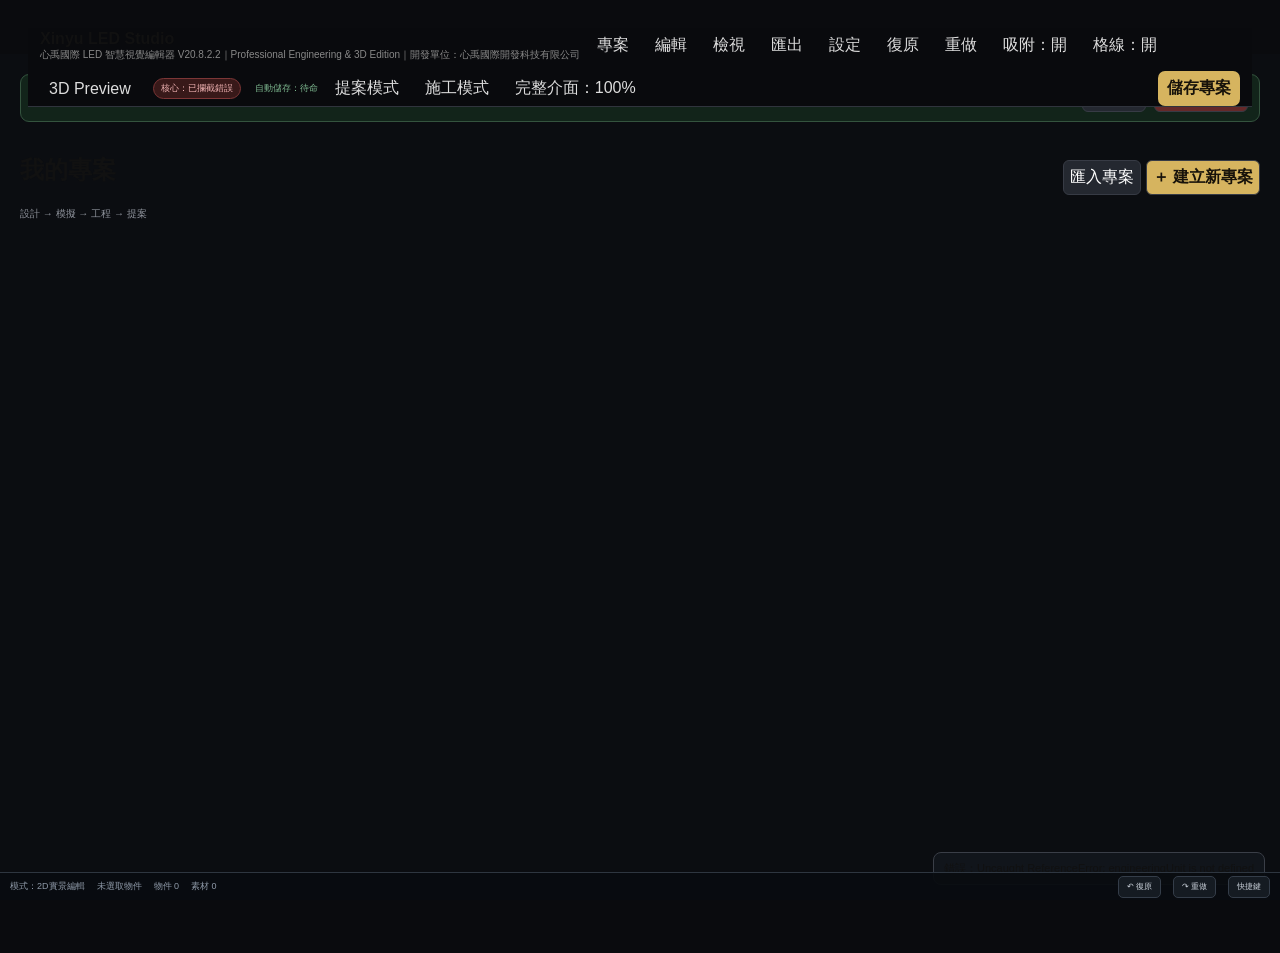
==== commit 6b304caf: "Xinyu LED Studio V20.8.2 Xinyu LED Studio V20.8.2｜工作台可視化與自適應版面修正版" ====
--- a/index.html
+++ b/index.html
@@ -1,6 +1,6 @@
-<!doctype html><html lang="zh-Hant"><head><meta charset="utf-8"><meta name="viewport" content="width=device-width,initial-scale=1"><title>Xinyu LED Studio V20.8.1</title><meta name="theme-color" content="#0a0b0e"><link rel="manifest" href="./manifest.json"><link rel="icon" href="./icon.svg" type="image/svg+xml">
+<!doctype html><html lang="zh-Hant"><head><meta charset="utf-8"><meta name="viewport" content="width=device-width,initial-scale=1"><title>Xinyu LED Studio V20.8.2.2</title><meta name="theme-color" content="#0a0b0e"><link rel="manifest" href="./manifest.json"><link rel="icon" href="./icon.svg" type="image/svg+xml">
 <link rel="stylesheet" href="./styles.css"></head><body>
-<header class="top"><div class="brand">Xinyu LED Studio<small>心禹國際 LED 智慧視覺編輯器 V20.8.1｜Professional Engineering & 3D Edition｜開發單位：心禹國際開發科技有限公司</small></div><button id="home">專案</button><button id="editMenu">編輯</button><button id="viewMenu">檢視</button><button id="goExport">匯出</button><button id="settingsMenu">設定</button><button id="undo">復原</button><button id="redo">重做</button><button id="snapToggle">吸附：開</button><button id="gridToggle">格線：開</button><button id="toggle3d">3D Preview</button><span id="runtimeState" class="runtimeState">核心：正常</span><span id="autosaveState" class="autosave">自動儲存：待命</span><button id="proposalMode" class="active">提案模式</button><button id="constructionMode">施工模式</button><button id="uiOverview">完整介面：100%</button><button id="save" class="save">儲存專案</button></header>
+<header class="top"><div class="brand">Xinyu LED Studio<small>心禹國際 LED 智慧視覺編輯器 V20.8.2.2｜Professional Engineering & 3D Edition｜開發單位：心禹國際開發科技有限公司</small></div><button id="home">專案</button><button id="editMenu">編輯</button><button id="viewMenu">檢視</button><button id="goExport">匯出</button><button id="settingsMenu">設定</button><button id="undo">復原</button><button id="redo">重做</button><button id="snapToggle">吸附：開</button><button id="gridToggle">格線：開</button><button id="toggle3d">3D Preview</button><span id="runtimeState" class="runtimeState">核心：正常</span><span id="autosaveState" class="autosave">自動儲存：待命</span><button id="proposalMode" class="active">提案模式</button><button id="constructionMode">施工模式</button><button id="uiOverview">完整介面：100%</button><button id="save" class="save">儲存專案</button></header>
 <div class="app"><aside class="tools"><div class="toolRailName"><b>心禹工具軌</b><small>Xinyu Tool Rail</small></div>
 <button class="tool active" data-tool="select"><b>➤</b>選取</button><button class="tool" data-tool="pan"><b>✋</b>平移</button><button class="tool" data-tool="rect"><b>▭</b>LED</button><button class="tool" data-tool="poly"><b>⬡</b>異形</button><button class="tool" data-tool="curve"><b>◠</b>曲面</button><button class="tool" data-tool="l"><b>⌞</b>L型</button><button class="tool" data-tool="u"><b>ㄇ</b>ㄇ型</button><button class="tool" data-tool="lcd"><b>▦</b>LCD</button><button class="tool" data-tool="text"><b>T</b>文字</button><button class="tool" data-tool="dim"><b>↔</b>尺寸</button><button class="tool" data-tool="mask"><b>◩</b>遮罩</button><button class="tool" data-tool="ai"><b>AI</b>智慧</button></aside>
 <main id="stage" class="stage"><div class="rulerx"></div><div class="rulery"></div><canvas id="c"></canvas><div id="three"><canvas id="tc"></canvas></div>
@@ -221,7 +221,7 @@
   <div class="meta">自動測試：檔案上傳、影片、Timeline、下載、錄影、3D、刪除／還原、Undo／Redo、場景儲存。</div>
 </section>
 <section class="panel commandPanel"><h3>快速操作中心</h3><div class="commandGrid"><button id="cmdNewLed" class="cmd primary">＋ 新增 LED</button><button id="cmdDuplicate" class="cmd">複製選取</button><button id="cmdDelete" class="cmd danger">刪除選取</button><button id="cmdUndo" class="cmd">復原</button><button id="cmdRedo" class="cmd">重做</button><button id="cmdCenter" class="cmd">置中選取</button><button id="cmdFit" class="cmd">完整顯示</button><button id="cmd3D" class="cmd">3D 預覽</button></div><div class="commandState" id="commandState">目前未選取物件</div></section>
-<section class="panel"><h3>系統功能健檢 V20.8.1</h3>
+<section class="panel"><h3>系統功能健檢 V20.8.2.2</h3>
 <div id="systemAuditResult" class="health warn">尚未執行系統健檢</div>
 <button id="runSystemAudit" class="btn gold" style="width:100%">執行完整功能健檢</button><div id="buttonAuditResult" class="health warn" style="margin-top:7px">按鈕功能尚未檢查</div><button id="runButtonAudit" class="btn" style="width:100%;margin-top:5px">檢查所有按鈕是否有實際功能</button>
 <div class="meta" style="margin-top:6px">檢查：建模核心、序列化、專案儲存、素材資料庫、Canvas、影片、錄製、3D、PWA 與必要介面。</div>
@@ -240,8 +240,8 @@
 <div id="e2eRuntimeResult" class="health warn" style="margin-top:6px">尚未執行瀏覽器 E2E</div>
 <div class="meta" style="margin-top:5px">AUTO_SAFE 可由系統自動點擊；檔案選擇、下載、刪除、錄影、全螢幕及需特定媒體條件者列入人工驗收。</div>
 </section>
-<section class="panel"><h3>V20.8.1 Release Gate</h3>
-<div id="releaseGateResult" class="health warn">尚未執行 V20.8.1 發布閘門</div>
+<section class="panel"><h3>V20.8.2.2 Release Gate</h3>
+<div id="releaseGateResult" class="health warn">尚未執行 V20.8.2.2 發布閘門</div>
 <div class="g2"><button id="runReleaseGate" class="btn gold">執行 Release Gate</button><button id="exportReleaseReport" class="btn">匯出驗收報告</button></div>
 <div class="meta" style="margin-top:6px">Release Gate 會檢查建模、LED/LCD/結構分類、工程公式、安全序列化、Canvas、IndexedDB、媒體API、3D依賴與必要介面。正式瀏覽器互動仍以實機 E2E 為最後一道驗收。</div>
 </section>
@@ -293,7 +293,7 @@
 </div>
 <div class="g2" style="margin-top:6px"><button id="exportDXFAdvanced" class="btn gold">DXF工程圖</button><button id="exportSVGEngineering" class="btn">SVG工程圖</button></div>
 </section><section class="panel"><h3>工程摘要</h3><div id="sum" class="meta">尚無LED物件</div></section><section class="panel"><h3>工程BOM／容量估算 V3.0</h3><div id="bomWrap"></div><button id="exportBOM" class="btn" style="width:100%;margin-top:6px">匯出BOM CSV</button><div id="mappingWrap"></div><button id="exportMapping" class="btn" style="width:100%;margin-top:6px">匯出 Mapping CSV</button></section></div></aside>
-<section class="bottom"><div class="dockHead"><div class="dockTitle">心禹工作台 <button id="collapseDock" class="dockCollapse" title="收合模型庫">◀</button></div><div class="dockSub">參考千幕云繪的工作邏輯，整合 LED／LCD／底座／場景／素材，讓業務與工程都更順手。</div>
+<section class="bottom" id="workbenchPanel"><div id="workbenchResizeHandle" class="workbenchResizeHandle" title="上下拖曳調整工作台高度"></div><div class="dockHead"><div class="dockTitle"><span>心禹工作台</span><div class="dockTitleActions"><button id="workbenchCompact" class="dockCollapse" title="縮小工作台">▁</button><button id="workbenchRestore" class="dockCollapse" title="還原工作台">▣</button><button id="workbenchMaximize" class="dockCollapse" title="最大化工作台">▰</button><button id="collapseDock" class="dockCollapse" title="收合工作台控制區">◀</button></div></div><div class="dockSub">參考千幕云繪的工作邏輯，整合 LED／LCD／底座／場景／素材，讓業務與工程都更順手。</div><div id="workbenchVisibilityState" class="workbenchVisibilityState">工作台完整顯示｜可上下拖曳調整高度</div>
 <div class="workflowBar"><button class="flowStep active" id="flowScene" data-flow="scene"><span>1</span><b>實景</b><small>上傳／調整</small></button><button class="flowStep" id="flowDevice" data-flow="device"><span>2</span><b>設備</b><small>建立／尺寸</small></button><button class="flowStep" id="flowMedia" data-flow="media"><span>3</span><b>素材</b><small>圖片／影片</small></button><button class="flowStep" id="flowAdjust" data-flow="adjust"><span>4</span><b>調整</b><small>位置／角度</small></button><button class="flowStep" id="flowOutput" data-flow="output"><span>5</span><b>預覽輸出</b><small>3D／錄製</small></button></div><div class="smartHint" id="smartHint"><i id="contextHealthDot"></i><b>操作建議：</b><span>先上傳實景圖，再建立 LED 設備。</span></div><div class="dockWorkspace">
  <div class="dockMiniTitle">工作區控制</div>
  <div class="dockGrid2"><button id="bgBtn">上傳實景</button><button id="fs">全螢幕</button></div>
@@ -325,7 +325,7 @@
 </div>
 <input id="dockSearch" class="dockSearch" placeholder="搜尋模型、素材、底座、場景類型…"></div><div class="btabs"><button data-b="ledmodels" class="active">LED 模型</button><button data-b="lcdmodels">LCD 屏幕</button><button data-b="ledbases">LED 底座</button><button data-b="assets">素材</button><button data-b="scenes">場景</button><button data-b="layers">圖層</button><button data-b="versions">版本</button></div><div id="bc" class="bcontent"></div></section></div>
 <div id="dashboard" class="dashboard">
-<div id="startupBanner" class="startupBanner"><strong>V20.8.1 核心啟動檢查</strong><span id="startupText">初始化中…</span><button id="retryStartup" class="btn">重新初始化</button><button id="resetLocalData" class="btn red">修復本機專案資料</button></div>
+<div id="startupBanner" class="startupBanner"><strong>V20.8.2.2 核心啟動檢查</strong><span id="startupText">初始化中…</span><button id="retryStartup" class="btn">重新初始化</button><button id="resetLocalData" class="btn red">修復本機專案資料</button></div>
 <div class="dashhead"><div><h2>我的專案</h2><div class="meta">設計 → 模擬 → 工程 → 提案</div></div><div class="a"><button id="import" class="btn">匯入專案</button> <button id="new" class="btn gold">＋ 建立新專案</button></div></div><div id="projects" class="projects"></div></div>
 <div id="modal" class="modal"><div class="dialog"><h3>建立新專案</h3><div class="g2"><div class="field"><label>專案名稱</label><input id="nn" value="新LED專案"></div><div class="field"><label>客戶名稱</label><input id="nc"></div></div><div class="field"><label>地址</label><input id="na"></div><div class="g2"><div class="field"><label>業務</label><input id="ns"></div><div class="field"><label>工程</label><input id="ne"></div></div><div class="field"><label>LED類型</label><select id="nt"><option>平面 LED</option><option>弧形 LED</option><option>曲面 LED</option><option>圓柱 LED</option><option>包柱 LED</option><option>L 型 LED</option><option>ㄇ字型 LED</option><option>三面 LED</option><option>異形 LED</option><option>LCD 拼接</option><option>自訂</option></select></div><div class="field"><label>備註</label><textarea id="nno"></textarea></div><div class="row"><button id="cancel" class="btn">取消</button><button id="create" class="btn gold">建立</button></div></div></div><div id="topActionMenu" class="topActionMenu hidden"></div><div id="toast" class="toast"></div>
 <script type="module" src="./app.js"></script><section id="pdfPage" class="pdfPage"><h1>Xinyu LED Studio</h1><div class="gold">心禹國際 LED 專案提案</div><div id="pdfMeta"></div><img id="pdfImg"><div id="pdfTable"></div></section><pre id="v10TestResult" style="display:none"></pre><div id="fatalBoot" class="fatalBoot hidden"><h2>Xinyu LED Studio 啟動修復</h2><p id="fatalBootText"></p><button id="fatalReload">重新載入</button></div><div class="appStatusBar"><span id="statusMode">模式：2D實景編輯</span><span id="statusSelection">未選取物件</span><span id="statusObjects">物件 0</span><span id="statusMedia">素材 0</span><span class="statusSpacer"></span><button id="statusUndo">↶ 復原</button><button id="statusRedo">↷ 重做</button><button id="showShortcuts">快捷鍵</button></div><div id="shortcutModal" class="shortcutModal hidden"><div class="shortcutCard"><h3>快捷鍵</h3><div class="shortcutGrid"><b>Delete</b><span>刪除選取</span><b>Ctrl/Cmd + Z</b><span>復原</span><b>Ctrl/Cmd + Shift + Z</b><span>重做</span><b>Ctrl/Cmd + D</b><span>複製</span><b>Ctrl/Cmd + S</b><span>儲存專案</span><b>F</b><span>完整顯示實景</span><b>Esc</b><span>取消選取</span><b>Space</b><span>播放／暫停影片</span></div><button id="closeShortcuts" class="btn gold">關閉</button></div></div></body></html>
--- a/styles.css
+++ b/styles.css
@@ -87,14 +87,14 @@
 @media (max-width:980px){.app{grid-template-columns:60px 1fr!important}.bottom{position:fixed!important;left:60px!important;top:54px!important;bottom:0!important;width:280px!important;z-index:20!important}.stage{grid-column:2/3!important}.right{position:fixed!important;right:0!important;top:54px!important;bottom:0!important;width:300px!important;z-index:21!important}.quick{left:calc(50% + 30px)!important;max-width:calc(100% - 110px)!important}.bcontent{grid-template-columns:1fr!important}}
 
 
-/* === V20.8.1 拖曳組裝與場景工作流強化 === */
+/* === V20.8.2 拖曳組裝與場景工作流強化 === */
 .dockCollapse,.inspectorCollapse{border:1px solid #39404a!important;background:#191d24!important;color:#cbd2dc!important;border-radius:6px!important;padding:3px 7px!important;font-size:10px!important;cursor:pointer}.dockTitle{display:flex;align-items:center;justify-content:space-between;gap:6px}.inspectorCollapse{flex:0 0 30px!important}
 body.dock-collapsed .app{grid-template-columns:68px 48px minmax(520px,1fr) 340px!important}body.dock-collapsed .bottom{overflow:hidden!important}body.dock-collapsed .dockHead .dockSub,body.dock-collapsed .dockSearch,body.dock-collapsed .btabs,body.dock-collapsed .bcontent{display:none!important}body.dock-collapsed .dockHead{padding:10px 6px!important}body.dock-collapsed .dockTitle{writing-mode:vertical-rl;min-height:145px;justify-content:flex-start;font-size:11px!important}body.dock-collapsed .dockCollapse{writing-mode:horizontal-tb!important;margin-top:7px}
 body.inspector-collapsed .app{grid-template-columns:68px 320px minmax(520px,1fr) 48px!important}body.inspector-collapsed .right{overflow:hidden!important;padding:8px 5px!important}body.inspector-collapsed .right>.tabs button:not(#collapseInspector),body.inspector-collapsed .right>[id^="tab-"]{display:none!important}body.inspector-collapsed .tabs{display:block!important}body.dock-collapsed.inspector-collapsed .app{grid-template-columns:68px 48px minmax(520px,1fr) 48px!important}
 .card[draggable="true"]{cursor:grab!important}.card[draggable="true"]:active{cursor:grabbing!important}.card.dragging{opacity:.45!important;transform:scale(.97)!important}.stage.drop-ready{box-shadow:inset 0 0 0 3px #d6b45f!important}.stage.drop-ready::before{content:"放開滑鼠即可放置到這裡";position:absolute;left:50%;top:50%;transform:translate(-50%,-50%);z-index:19;background:#0c1017e8;border:1px solid #d6b45f;color:#f3dc96;border-radius:999px;padding:10px 16px;font-size:12px;pointer-events:none}.assemblyTag{position:absolute;z-index:14;pointer-events:none;background:#173323;border:1px solid #4ecb7a;color:#c4f2d1;border-radius:999px;padding:4px 8px;font-size:9px;opacity:0;transition:.2s}.assemblyTag.show{opacity:1}.workflowTip{grid-column:1/-1;border:1px solid #324155;background:#111924;border-radius:8px;padding:8px;color:#aebed4;font-size:10px;line-height:1.55}.workflowTip b{color:#f0d894}.card .dragHint{display:block;margin-top:5px;color:#748094;font-size:8px}.sceneActionRow{grid-column:1/-1;display:grid;grid-template-columns:1fr 1fr;gap:6px;margin-bottom:2px}.sceneActionRow button{background:#202630;border:1px solid #35404e;color:#d8dee8;border-radius:7px;padding:7px;font-size:10px}.stageToolbarStatus{position:absolute;left:42px;bottom:12px;z-index:9;background:#0c1016dd;border:1px solid #303843;border-radius:8px;padding:6px 9px;color:#9ba6b4;font-size:9px;pointer-events:none}
 
 
-/* === V20.8.1 流暢度與播放核心修正版 === */
+/* === V20.8.2 流暢度與播放核心修正版 === */
 .playStatus{margin-top:6px;padding:6px 8px;border:1px solid #303944;border-radius:7px;background:#0d1117;color:#8f99a8;font-size:9px;line-height:1.45}
 .playStatus.playing{border-color:#2f6b46;background:#14281b;color:#b7eac5}
 .playStatus.error{border-color:#7b3939;background:#321919;color:#efb7b7}
@@ -105,7 +105,7 @@
 .stageFitBadge{position:absolute;right:16px;bottom:48px;z-index:9;background:#0c1016dd;border:1px solid #303843;border-radius:8px;padding:5px 8px;color:#95a0ad;font-size:9px;pointer-events:none}
 
 
-/* === V20.8.1 影音播放與工作區輸出強化版 === */
+/* === V20.8.2 影音播放與工作區輸出強化版 === */
 .audioPanel{border:1px solid #354055;background:linear-gradient(145deg,#101620,#13151c)}
 .audioState{font-size:9px;color:#92a0b3;padding:6px;border-radius:7px;background:#0d1117;border:1px solid #303944;line-height:1.45}
 .audioState.playing{border-color:#356b49;color:#b9e9c6;background:#15261b}
@@ -116,7 +116,7 @@
 .levelMeter{height:6px;border-radius:99px;background:#202632;overflow:hidden;margin-top:6px}.levelMeter i{display:block;width:0;height:100%;background:linear-gradient(90deg,#52c777,#f1d47f);transition:.08s}
 
 
-/* === V20.8.1 操作核心與影音輸出修正版 === */
+/* === V20.8.2 操作核心與影音輸出修正版 === */
 .selectionActions{position:absolute;z-index:16;right:18px;bottom:88px;display:flex;gap:6px;padding:6px;background:#0b0e13e8;border:1px solid #343b46;border-radius:9px;box-shadow:0 10px 24px #0008}
 .selectionActions button{border:1px solid #3a424d;background:#222831;color:#fff;border-radius:6px;padding:6px 10px;font-size:10px}
 .selectionActions button:last-child{background:#642929;border-color:#8b3a3a}
@@ -129,14 +129,14 @@
 .stage .quick{display:none!important}
 
 
-/* === V20.8.1 穩定核心與播放引擎重構版 === */
+/* === V20.8.2 穩定核心與播放引擎重構版 === */
 .runtimeState{font-size:9px;color:#9bd2aa;background:#14301d;border:1px solid #2d6741;border-radius:999px;padding:3px 7px;margin-left:5px}
 .runtimeState.warn{color:#efd58a;background:#352d16;border-color:#746129}
 .runtimeState.bad{color:#f0b3b3;background:#381919;border-color:#7c3636}
 .performanceHint{font-size:9px;color:#7f8997;line-height:1.45;margin-top:5px}
 
 
-/* === V20.8.1 屬性整合＋多模型＋裸眼3D＋媒體生命週期修正版 === */
+/* === V20.8.2 屬性整合＋多模型＋裸眼3D＋媒體生命週期修正版 === */
 #propertyUnits{display:grid;grid-template-columns:repeat(3,1fr);gap:5px}
 #propertyUnits button{border:1px solid #343944;background:#20242b;color:#aab0ba;border-radius:6px;padding:7px}
 #propertyUnits button.active{background:#263653;color:#fff;border-color:#5d8dff}
@@ -144,7 +144,7 @@
 .stage .selectionActions,.stage .unitbar,.stageToolbarStatus{display:none!important}
 
 
-/* === V20.8.1 模型建立修復＋工作台整合版 === */
+/* === V20.8.2 模型建立修復＋工作台整合版 === */
 .dockWorkspace{margin:10px 0 10px;padding:10px;background:#0b0e13;border:1px solid #2e3540;border-radius:10px}
 .dockMiniTitle{font-size:11px;font-weight:900;color:#f0d894;margin-bottom:7px}
 .dockMiniTitle.mt{margin-top:10px;padding-top:9px;border-top:1px solid #282e37}
@@ -166,13 +166,13 @@
 #tab-prop>.panel:first-child{margin-top:0}
 
 
-/* === V20.8.1 實景 LED 建模核心修復版 === */
+/* === V20.8.2 實景 LED 建模核心修復版 === */
 .dockCreateState{margin-top:6px;padding:6px 8px;border:1px solid #31583f;background:#12271a;color:#a9ddb8;border-radius:7px;font-size:9px}
 .dockCreateState.warn{border-color:#755f28;background:#332a14;color:#ecd58b}
 .dockCreateState.bad{border-color:#783636;background:#351919;color:#efb6b6}
 
 
-/* === V20.8.1 功能健檢與穩定性修正版 === */
+/* === V20.8.2 功能健檢與穩定性修正版 === */
 .auditList{margin:6px 0 0;padding-left:16px;font-size:9px;line-height:1.65;color:#aeb6c2}
 .btn.activeMode{background:#2d4267!important;border-color:#6b99e8!important}
 
@@ -232,14 +232,14 @@
 @media (max-width:980px){.app{grid-template-columns:60px 1fr!important}.bottom{position:fixed!important;left:60px!important;top:54px!important;bottom:0!important;width:280px!important;z-index:20!important}.stage{grid-column:2/3!important}.right{position:fixed!important;right:0!important;top:54px!important;bottom:0!important;width:300px!important;z-index:21!important}.quick{left:calc(50% + 30px)!important;max-width:calc(100% - 110px)!important}.bcontent{grid-template-columns:1fr!important}}
 
 
-/* === V20.8.1 拖曳組裝與場景工作流強化 === */
+/* === V20.8.2 拖曳組裝與場景工作流強化 === */
 .dockCollapse,.inspectorCollapse{border:1px solid #39404a!important;background:#191d24!important;color:#cbd2dc!important;border-radius:6px!important;padding:3px 7px!important;font-size:10px!important;cursor:pointer}.dockTitle{display:flex;align-items:center;justify-content:space-between;gap:6px}.inspectorCollapse{flex:0 0 30px!important}
 body.dock-collapsed .app{grid-template-columns:68px 48px minmax(520px,1fr) 340px!important}body.dock-collapsed .bottom{overflow:hidden!important}body.dock-collapsed .dockHead .dockSub,body.dock-collapsed .dockSearch,body.dock-collapsed .btabs,body.dock-collapsed .bcontent{display:none!important}body.dock-collapsed .dockHead{padding:10px 6px!important}body.dock-collapsed .dockTitle{writing-mode:vertical-rl;min-height:145px;justify-content:flex-start;font-size:11px!important}body.dock-collapsed .dockCollapse{writing-mode:horizontal-tb!important;margin-top:7px}
 body.inspector-collapsed .app{grid-template-columns:68px 320px minmax(520px,1fr) 48px!important}body.inspector-collapsed .right{overflow:hidden!important;padding:8px 5px!important}body.inspector-collapsed .right>.tabs button:not(#collapseInspector),body.inspector-collapsed .right>[id^="tab-"]{display:none!important}body.inspector-collapsed .tabs{display:block!important}body.dock-collapsed.inspector-collapsed .app{grid-template-columns:68px 48px minmax(520px,1fr) 48px!important}
 .card[draggable="true"]{cursor:grab!important}.card[draggable="true"]:active{cursor:grabbing!important}.card.dragging{opacity:.45!important;transform:scale(.97)!important}.stage.drop-ready{box-shadow:inset 0 0 0 3px #d6b45f!important}.stage.drop-ready::before{content:"放開滑鼠即可放置到這裡";position:absolute;left:50%;top:50%;transform:translate(-50%,-50%);z-index:19;background:#0c1017e8;border:1px solid #d6b45f;color:#f3dc96;border-radius:999px;padding:10px 16px;font-size:12px;pointer-events:none}.assemblyTag{position:absolute;z-index:14;pointer-events:none;background:#173323;border:1px solid #4ecb7a;color:#c4f2d1;border-radius:999px;padding:4px 8px;font-size:9px;opacity:0;transition:.2s}.assemblyTag.show{opacity:1}.workflowTip{grid-column:1/-1;border:1px solid #324155;background:#111924;border-radius:8px;padding:8px;color:#aebed4;font-size:10px;line-height:1.55}.workflowTip b{color:#f0d894}.card .dragHint{display:block;margin-top:5px;color:#748094;font-size:8px}.sceneActionRow{grid-column:1/-1;display:grid;grid-template-columns:1fr 1fr;gap:6px;margin-bottom:2px}.sceneActionRow button{background:#202630;border:1px solid #35404e;color:#d8dee8;border-radius:7px;padding:7px;font-size:10px}.stageToolbarStatus{position:absolute;left:42px;bottom:12px;z-index:9;background:#0c1016dd;border:1px solid #303843;border-radius:8px;padding:6px 9px;color:#9ba6b4;font-size:9px;pointer-events:none}
 
 
-/* === V20.8.1 流暢度與播放核心修正版 === */
+/* === V20.8.2 流暢度與播放核心修正版 === */
 .playStatus{margin-top:6px;padding:6px 8px;border:1px solid #303944;border-radius:7px;background:#0d1117;color:#8f99a8;font-size:9px;line-height:1.45}
 .playStatus.playing{border-color:#2f6b46;background:#14281b;color:#b7eac5}
 .playStatus.error{border-color:#7b3939;background:#321919;color:#efb7b7}
@@ -250,7 +250,7 @@
 .stageFitBadge{position:absolute;right:16px;bottom:48px;z-index:9;background:#0c1016dd;border:1px solid #303843;border-radius:8px;padding:5px 8px;color:#95a0ad;font-size:9px;pointer-events:none}
 
 
-/* === V20.8.1 影音播放與工作區輸出強化版 === */
+/* === V20.8.2 影音播放與工作區輸出強化版 === */
 .audioPanel{border:1px solid #354055;background:linear-gradient(145deg,#101620,#13151c)}
 .audioState{font-size:9px;color:#92a0b3;padding:6px;border-radius:7px;background:#0d1117;border:1px solid #303944;line-height:1.45}
 .audioState.playing{border-color:#356b49;color:#b9e9c6;background:#15261b}
@@ -261,7 +261,7 @@
 .levelMeter{height:6px;border-radius:99px;background:#202632;overflow:hidden;margin-top:6px}.levelMeter i{display:block;width:0;height:100%;background:linear-gradient(90deg,#52c777,#f1d47f);transition:.08s}
 
 
-/* === V20.8.1 操作核心與影音輸出修正版 === */
+/* === V20.8.2 操作核心與影音輸出修正版 === */
 .selectionActions{position:absolute;z-index:16;right:18px;bottom:88px;display:flex;gap:6px;padding:6px;background:#0b0e13e8;border:1px solid #343b46;border-radius:9px;box-shadow:0 10px 24px #0008}
 .selectionActions button{border:1px solid #3a424d;background:#222831;color:#fff;border-radius:6px;padding:6px 10px;font-size:10px}
 .selectionActions button:last-child{background:#642929;border-color:#8b3a3a}
@@ -274,14 +274,14 @@
 .stage .quick{display:none!important}
 
 
-/* === V20.8.1 穩定核心與播放引擎重構版 === */
+/* === V20.8.2 穩定核心與播放引擎重構版 === */
 .runtimeState{font-size:9px;color:#9bd2aa;background:#14301d;border:1px solid #2d6741;border-radius:999px;padding:3px 7px;margin-left:5px}
 .runtimeState.warn{color:#efd58a;background:#352d16;border-color:#746129}
 .runtimeState.bad{color:#f0b3b3;background:#381919;border-color:#7c3636}
 .performanceHint{font-size:9px;color:#7f8997;line-height:1.45;margin-top:5px}
 
 
-/* === V20.8.1 屬性整合＋多模型＋裸眼3D＋媒體生命週期修正版 === */
+/* === V20.8.2 屬性整合＋多模型＋裸眼3D＋媒體生命週期修正版 === */
 #propertyUnits{display:grid;grid-template-columns:repeat(3,1fr);gap:5px}
 #propertyUnits button{border:1px solid #343944;background:#20242b;color:#aab0ba;border-radius:6px;padding:7px}
 #propertyUnits button.active{background:#263653;color:#fff;border-color:#5d8dff}
@@ -289,7 +289,7 @@
 .stage .selectionActions,.stage .unitbar,.stageToolbarStatus{display:none!important}
 
 
-/* === V20.8.1 模型建立修復＋工作台整合版 === */
+/* === V20.8.2 模型建立修復＋工作台整合版 === */
 .dockWorkspace{margin:10px 0 10px;padding:10px;background:#0b0e13;border:1px solid #2e3540;border-radius:10px}
 .dockMiniTitle{font-size:11px;font-weight:900;color:#f0d894;margin-bottom:7px}
 .dockMiniTitle.mt{margin-top:10px;padding-top:9px;border-top:1px solid #282e37}
@@ -311,18 +311,18 @@
 #tab-prop>.panel:first-child{margin-top:0}
 
 
-/* === V20.8.1 實景 LED 建模核心修復版 === */
+/* === V20.8.2 實景 LED 建模核心修復版 === */
 .dockCreateState{margin-top:6px;padding:6px 8px;border:1px solid #31583f;background:#12271a;color:#a9ddb8;border-radius:7px;font-size:9px}
 .dockCreateState.warn{border-color:#755f28;background:#332a14;color:#ecd58b}
 .dockCreateState.bad{border-color:#783636;background:#351919;color:#efb6b6}
 
 
-/* === V20.8.1 功能健檢與穩定性修正版 === */
+/* === V20.8.2 功能健檢與穩定性修正版 === */
 .auditList{margin:6px 0 0;padding-left:16px;font-size:9px;line-height:1.65;color:#aeb6c2}
 .btn.activeMode{background:#2d4267!important;border-color:#6b99e8!important}
 
 
-/* === V20.8.1 Professional Engineering & 3D Edition === */
+/* === V20.8.2 Professional Engineering & 3D Edition === */
 html,body{min-height:100%;overflow:auto!important}
 body{min-width:1180px}
 .top{position:sticky!important;top:0;z-index:200;height:auto!important;min-height:54px;flex-wrap:wrap}
@@ -343,19 +343,19 @@
  .tools,.bottom,.right{min-height:760px;max-height:760px}
 }
 
-/* === V20.8.1 Workspace Startup Stability === */
+/* === V20.8.2 Workspace Startup Stability === */
 .startupBanner{display:flex;align-items:center;gap:8px;flex-wrap:wrap;margin-bottom:12px;padding:9px 11px;border:1px solid #34533e;background:#12241a;border-radius:9px;color:#c9e7d1;font-size:10px}
 .startupBanner strong{color:#f0d894}.startupBanner span{flex:1;min-width:220px}
 .fatalBoot{position:fixed;inset:0;z-index:9999;background:#090b0ef5;color:#fff;display:grid;place-content:center;text-align:center;padding:30px}
 .fatalBoot.hidden{display:none}.fatalBoot button{margin:10px auto;border:1px solid #66552b;background:#d2ae52;color:#111;padding:9px 16px;border-radius:8px}
 
-/* V20.8.1 */
+/* V20.8.2 */
 button{transition:.12s ease;cursor:pointer}button:hover:not(:disabled){transform:translateY(-1px);filter:brightness(1.08)}button:disabled{opacity:.34;cursor:not-allowed!important}.workflowBar{display:grid;grid-template-columns:repeat(5,1fr);gap:5px;margin:7px 0 8px}.flowStep{display:grid;grid-template-columns:22px 1fr;grid-template-rows:auto auto;column-gap:5px;text-align:left;padding:7px 6px;border:1px solid #303947;background:#121820;color:#ccd3dc;border-radius:8px}.flowStep span{grid-row:1/3;align-self:center;display:grid;place-items:center;width:22px;height:22px;border-radius:50%;background:#262f3a}.flowStep b{font-size:9px}.flowStep small{font-size:7px;color:#7d8794}.flowStep.active{border-color:#bd9c4e;background:#2a2415}.flowStep.active span{background:#d9b85f;color:#111}.smartHint{border:1px solid #37465a;background:#111a26;border-radius:8px;padding:7px 8px;font-size:9px;color:#aebdce;margin-bottom:8px}.commandGrid{display:grid;grid-template-columns:1fr 1fr;gap:5px}.cmd{min-height:34px;border:1px solid #35404d;border-radius:7px;background:#1a212a;color:#e5e9ef;font-size:9px}.cmd.primary{background:linear-gradient(180deg,#e5c66e,#b98f35);color:#13100a}.cmd.danger{background:#4b2023;border-color:#8e4448;color:#ffd7d7}.commandState{font-size:9px;color:#8f9aaa;margin-top:7px;border-top:1px solid #2d333c;padding-top:6px}.appStatusBar{position:fixed;left:0;right:0;bottom:0;z-index:400;height:28px;background:#090c10ef;border-top:1px solid #2e3640;display:flex;align-items:center;gap:12px;padding:0 10px;color:#8e99a8;font-size:9px}.appStatusBar button{height:22px;padding:0 8px;border:1px solid #343d49;background:#151b22;color:#cbd2db;border-radius:5px;font-size:8px}.statusSpacer{flex:1}body{padding-bottom:28px}.shortcutModal{position:fixed;inset:0;background:#05070abd;z-index:9900;display:grid;place-items:center}.shortcutModal.hidden{display:none}.shortcutCard{width:min(520px,90vw);background:#11161d;border:1px solid #4d5662;border-radius:12px;padding:18px}.shortcutGrid{display:grid;grid-template-columns:150px 1fr;gap:8px 12px;font-size:11px;margin-bottom:14px}.shortcutGrid b{color:#8eb8f3}.shortcutGrid span{color:#c4cbd3}button.actionMissing{outline:1px dashed #df6868!important;background:#35191c!important}button.actionReady::after{content:"";display:inline-block;width:5px;height:5px;background:#5bc27c;border-radius:50%;margin-left:5px}
 
-/* V20.8.1 Button Registry + E2E */
+/* V20.8.2 Button Registry + E2E */
 #registrySummary,#e2eRuntimeResult{line-height:1.5}.panel button[id^="download"]{border-color:#53667e;background:#182331}.panel button#runRegistryContract{font-weight:700}
 
-/* === V20.8.1 Adaptive UX / Action Guard / Runtime Verification === */
+/* === V20.8.2 Adaptive UX / Action Guard / Runtime Verification === */
 .actionHealthGrid{display:grid;grid-template-columns:repeat(4,1fr);gap:5px;margin-bottom:7px}
 .actionHealthGrid>div{border:1px solid #303a46;background:#0d1218;border-radius:8px;padding:7px;text-align:center}
 .actionHealthGrid small{display:block;color:#7f8997;font-size:7px}.actionHealthGrid b{display:block;color:#efd47f;font-size:16px;margin-top:2px}
@@ -373,7 +373,7 @@
 .flowStep.flowDone{border-color:#315b40}.flowStep.flowDone span{background:#254b32;color:#9ce0ae}.flowStep.flowBlocked{opacity:.48}
 .guardReason{font-size:8px;color:#e2c46e;margin-top:3px}
 
-/* === V20.8.1 AI Adaptive E2E Automation Edition === */
+/* === V20.8.2 AI Adaptive E2E Automation Edition === */
 .aiOpsPanel{border-color:#4c3d6e;background:linear-gradient(180deg,#161327,#11161d)}
 .aiOpsPanel h3{color:#cab7ff}
 .aiState{font-size:9px;color:#9eabbd;margin-bottom:7px}
@@ -383,7 +383,7 @@
 body.testMode::before{content:"TEST MODE";position:fixed;top:58px;right:10px;z-index:9900;background:#7d4b12;color:#fff;padding:5px 8px;border-radius:6px;font-size:9px;font-weight:700;letter-spacing:.08em}
 .mockPass{color:#72d18e}.mockFail{color:#f07777}.mockSkip{color:#e6c36d}
 
-/* === V20.8.1 AI Agent Autonomous Workflow Edition === */
+/* === V20.8.2 AI Agent Autonomous Workflow Edition === */
 .agentPanel{border-color:#3b5b7a;background:linear-gradient(180deg,#101b27,#11161d)}
 .agentPanel h3{color:#94c5ff}
 .agentModeRow{display:grid;grid-template-columns:1fr 1.2fr;gap:6px;margin-bottom:7px}
@@ -395,7 +395,7 @@
 .agentStepHead{display:flex;justify-content:space-between;gap:8px}.agentStepHead b{color:#d8e7fb}.agentStep small{color:#7f8b99}
 .agentRisk{display:inline-flex;padding:2px 5px;border-radius:999px;font-size:7px;border:1px solid #3a4654}.agentRisk.low{color:#83d89d}.agentRisk.medium{color:#e4c46f}.agentRisk.high{color:#f08585}
 
-/* === V20.8.1 Self-Healing AI Agent + Contextual UX === */
+/* === V20.8.2 Self-Healing AI Agent + Contextual UX === */
 .selfHealPanel{border-color:#3c5f4c;background:linear-gradient(180deg,#112019,#11161d)}
 .selfHealPanel h3{color:#91d1a6}
 .contextualPanel{border-color:#5b4e36;background:linear-gradient(180deg,#211b10,#11161d)}
@@ -406,7 +406,7 @@
 button.contextBlocked{opacity:.28!important;filter:grayscale(.6)!important}
 .actionReason{position:fixed;z-index:9998;max-width:280px;background:#10151c;color:#dce3eb;border:1px solid #3c4857;border-radius:8px;padding:8px;font-size:9px;box-shadow:0 10px 30px #0008;pointer-events:none}
 
-/* === V20.8.1 AI Engineering Optimizer + Role-Based Adaptive UI === */
+/* === V20.8.2 AI Engineering Optimizer + Role-Based Adaptive UI === */
 .rolePanel{border-color:#5d476f;background:linear-gradient(180deg,#1d1526,#11161d)}
 .rolePanel h3{color:#d3aff0}
 .optimizerPanel{border-color:#496477;background:linear-gradient(180deg,#10202a,#11161d)}
@@ -419,3 +419,92 @@
 body[data-role="sales"] .engineeringOnly,
 body[data-role="designer"] .managerOnly,
 body[data-role="engineer"] .salesOnly{display:none!important}
+
+/* === V20.8.2 Workbench Visibility & Adaptive Layout Hotfix === */
+:root{--workbench-h:360px;--status-h:28px}
+html,body{height:100%;min-height:100%;overflow:hidden}
+body{padding-bottom:var(--status-h)!important}
+.app{
+ height:calc(100dvh - 54px - var(--status-h))!important;
+ grid-template-columns:74px minmax(0,1fr) 310px!important;
+ grid-template-rows:minmax(220px,1fr) minmax(260px,var(--workbench-h))!important;
+ min-height:0!important;
+ overflow:hidden!important;
+}
+.stage{grid-column:2;grid-row:1;min-width:0;min-height:0}
+.right{grid-column:3;grid-row:1/3;min-height:0;overflow:auto!important;padding-bottom:24px!important}
+.bottom{
+ grid-column:2!important;grid-row:2!important;
+ min-width:0!important;min-height:0!important;
+ display:grid!important;
+ grid-template-columns:minmax(300px,36%) minmax(0,1fr)!important;
+ grid-template-rows:42px minmax(0,1fr)!important;
+ position:relative!important;overflow:hidden!important;
+ background:#0f1115;border-top:1px solid var(--line);
+}
+.workbenchResizeHandle{position:absolute;left:0;right:0;top:0;height:9px;transform:translateY(-4px);cursor:ns-resize;z-index:30;background:transparent}
+.workbenchResizeHandle::after{content:"";position:absolute;left:50%;top:4px;width:74px;height:3px;transform:translateX(-50%);border-radius:999px;background:#d6b45f88}
+.workbenchResizeHandle:hover::after,.workbenchResizeHandle.dragging::after{background:#f2d77f;height:4px}
+.dockHead{
+ grid-column:1!important;grid-row:1/3!important;
+ min-width:0!important;min-height:0!important;
+ overflow-y:auto!important;overflow-x:hidden!important;
+ padding:12px 10px 34px!important;border-right:1px solid #2d333c!important;border-bottom:0!important;
+ scrollbar-gutter:stable;
+}
+.dockTitle{position:sticky;top:0;z-index:6;background:#11151bf2;padding:2px 0 7px;margin-bottom:4px!important}
+.dockTitleActions{display:flex;gap:4px;align-items:center}
+.dockTitleActions .dockCollapse{min-width:28px;padding:4px 6px!important}
+.workbenchVisibilityState{margin:5px 0 8px;padding:6px 8px;border:1px solid #36506b;background:#111d29;color:#9fc4ed;border-radius:7px;font-size:9px}
+.bottom>.btabs{
+ grid-column:2!important;grid-row:1!important;min-width:0!important;
+ display:flex!important;align-items:center!important;overflow-x:auto!important;overflow-y:hidden!important;
+ padding:7px 8px 4px!important;background:#101319;border-bottom:1px solid #292f38;
+ scrollbar-width:thin;
+}
+.bottom>.btabs button{white-space:nowrap;flex:0 0 auto}
+.bottom>.bcontent{
+ grid-column:2!important;grid-row:2!important;min-width:0!important;min-height:0!important;
+ display:flex!important;flex-wrap:wrap!important;align-content:flex-start!important;align-items:flex-start!important;
+ gap:8px!important;padding:10px!important;overflow:auto!important;overscroll-behavior:contain;
+ scrollbar-gutter:stable;
+}
+.bottom .card{width:128px;min-width:128px}
+.bottom .thumb{height:78px}
+.appStatusBar{height:var(--status-h)!important;bottom:0!important;z-index:900!important}
+/* Repair legacy collapsed-layout rules from obsolete 4-column versions */
+body.dock-collapsed .app,body.dock-collapsed.inspector-collapsed .app{
+ grid-template-columns:74px minmax(0,1fr) 310px!important;
+ grid-template-rows:minmax(220px,1fr) minmax(260px,var(--workbench-h))!important;
+}
+body.dock-collapsed .bottom{overflow:hidden!important;grid-template-columns:48px minmax(0,1fr)!important}
+body.dock-collapsed .dockHead{display:block!important;padding:10px 5px!important;overflow:hidden!important}
+body.dock-collapsed .dockHead>*:not(.dockTitle){display:none!important}
+body.dock-collapsed .dockTitle{writing-mode:vertical-rl!important;min-height:150px!important;font-size:11px!important;justify-content:flex-start!important;background:transparent!important}
+body.dock-collapsed .dockTitleActions{writing-mode:horizontal-tb;display:flex;flex-direction:column;margin-top:8px}
+body.dock-collapsed .dockTitleActions button:not(#collapseDock){display:none!important}
+body.inspector-collapsed .app{grid-template-columns:74px minmax(0,1fr) 48px!important;grid-template-rows:minmax(220px,1fr) minmax(260px,var(--workbench-h))!important}
+/* Compact height keeps controls scrollable rather than clipping them */
+body.workbench-compact{--workbench-h:260px}
+body.workbench-max{--workbench-h:min(70dvh,720px)}
+body.workbench-max .app{grid-template-rows:minmax(150px,1fr) minmax(360px,var(--workbench-h))!important}
+/* Responsive: keep the workbench usable on narrower displays */
+@media(max-width:1180px){
+ :root{--workbench-h:380px}
+ .app{grid-template-columns:64px minmax(0,1fr) 280px!important}
+ .bottom{grid-template-columns:minmax(260px,42%) minmax(0,1fr)!important}
+ .bottom .card{width:116px;min-width:116px}
+}
+@media(max-width:900px){
+ :root{--workbench-h:44dvh}
+ .app{grid-template-columns:60px minmax(0,1fr)!important;grid-template-rows:minmax(220px,1fr) minmax(300px,var(--workbench-h))!important}
+ .right{position:fixed!important;right:0;top:54px;bottom:var(--status-h);width:min(330px,90vw);z-index:800}
+ .bottom{grid-column:2!important;grid-template-columns:minmax(230px,45%) minmax(0,1fr)!important}
+}
+@media(max-height:760px){
+ :root{--workbench-h:46dvh}
+ .dockSub{display:none}
+ .workflowBar{margin:4px 0 5px}
+ .smartHint{margin-bottom:5px;padding:5px 7px}
+ .dockWorkspace{margin-top:5px}
+}
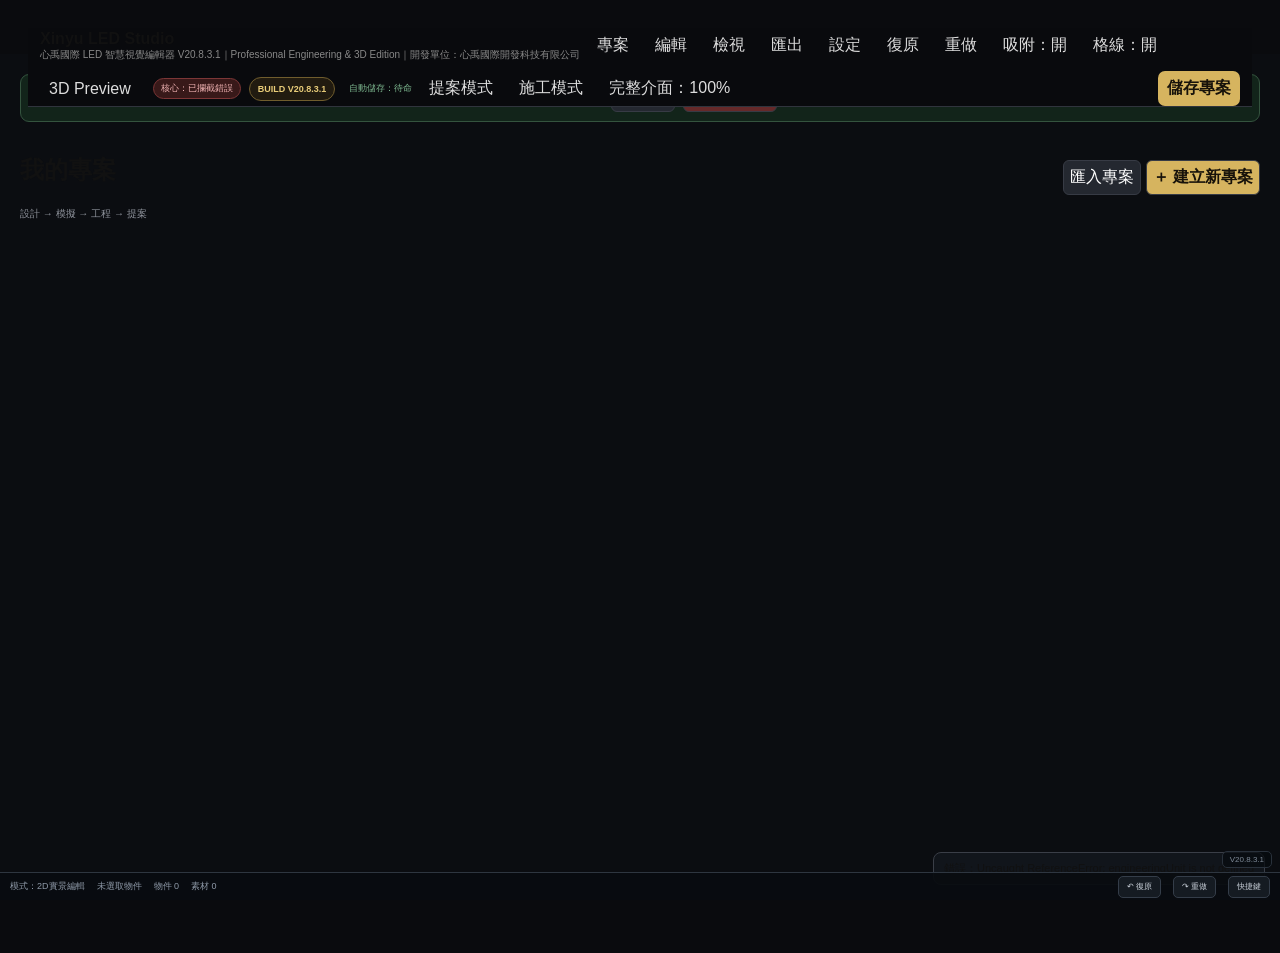
==== commit ef1af92c: "Add files via upload" ====
--- a/index.html
+++ b/index.html
@@ -1,6 +1,6 @@
-<!doctype html><html lang="zh-Hant"><head><meta charset="utf-8"><meta name="viewport" content="width=device-width,initial-scale=1"><title>Xinyu LED Studio V20.8.2.2</title><meta name="theme-color" content="#0a0b0e"><link rel="manifest" href="./manifest.json"><link rel="icon" href="./icon.svg" type="image/svg+xml">
-<link rel="stylesheet" href="./styles.css"></head><body>
-<header class="top"><div class="brand">Xinyu LED Studio<small>心禹國際 LED 智慧視覺編輯器 V20.8.2.2｜Professional Engineering & 3D Edition｜開發單位：心禹國際開發科技有限公司</small></div><button id="home">專案</button><button id="editMenu">編輯</button><button id="viewMenu">檢視</button><button id="goExport">匯出</button><button id="settingsMenu">設定</button><button id="undo">復原</button><button id="redo">重做</button><button id="snapToggle">吸附：開</button><button id="gridToggle">格線：開</button><button id="toggle3d">3D Preview</button><span id="runtimeState" class="runtimeState">核心：正常</span><span id="autosaveState" class="autosave">自動儲存：待命</span><button id="proposalMode" class="active">提案模式</button><button id="constructionMode">施工模式</button><button id="uiOverview">完整介面：100%</button><button id="save" class="save">儲存專案</button></header>
+<!doctype html><html lang="zh-Hant"><head><meta charset="utf-8"><meta name="viewport" content="width=device-width,initial-scale=1"><title>Xinyu LED Studio V20.8.3.1</title><meta name="theme-color" content="#0a0b0e"><link rel="manifest" href="./manifest.json?v=20.8.3.1"><link rel="icon" href="./icon.svg?v=20.8.3.1" type="image/svg+xml">
+<link rel="stylesheet" href="./styles.css?v=20.8.3.1"></head><body>
+<header class="top"><div class="brand">Xinyu LED Studio<small>心禹國際 LED 智慧視覺編輯器 V20.8.3.1｜Professional Engineering & 3D Edition｜開發單位：心禹國際開發科技有限公司</small></div><button id="home">專案</button><button id="editMenu">編輯</button><button id="viewMenu">檢視</button><button id="goExport">匯出</button><button id="settingsMenu">設定</button><button id="undo">復原</button><button id="redo">重做</button><button id="snapToggle">吸附：開</button><button id="gridToggle">格線：開</button><button id="toggle3d">3D Preview</button><span id="runtimeState" class="runtimeState">核心：正常</span><span id="deployedBuildBadge" class="deployedBuildBadge">BUILD V20.8.3.1</span><span id="autosaveState" class="autosave">自動儲存：待命</span><button id="proposalMode" class="active">提案模式</button><button id="constructionMode">施工模式</button><button id="uiOverview">完整介面：100%</button><button id="save" class="save">儲存專案</button></header>
 <div class="app"><aside class="tools"><div class="toolRailName"><b>心禹工具軌</b><small>Xinyu Tool Rail</small></div>
 <button class="tool active" data-tool="select"><b>➤</b>選取</button><button class="tool" data-tool="pan"><b>✋</b>平移</button><button class="tool" data-tool="rect"><b>▭</b>LED</button><button class="tool" data-tool="poly"><b>⬡</b>異形</button><button class="tool" data-tool="curve"><b>◠</b>曲面</button><button class="tool" data-tool="l"><b>⌞</b>L型</button><button class="tool" data-tool="u"><b>ㄇ</b>ㄇ型</button><button class="tool" data-tool="lcd"><b>▦</b>LCD</button><button class="tool" data-tool="text"><b>T</b>文字</button><button class="tool" data-tool="dim"><b>↔</b>尺寸</button><button class="tool" data-tool="mask"><b>◩</b>遮罩</button><button class="tool" data-tool="ai"><b>AI</b>智慧</button></aside>
 <main id="stage" class="stage"><div class="rulerx"></div><div class="rulery"></div><canvas id="c"></canvas><div id="three"><canvas id="tc"></canvas></div>
@@ -221,7 +221,7 @@
   <div class="meta">自動測試：檔案上傳、影片、Timeline、下載、錄影、3D、刪除／還原、Undo／Redo、場景儲存。</div>
 </section>
 <section class="panel commandPanel"><h3>快速操作中心</h3><div class="commandGrid"><button id="cmdNewLed" class="cmd primary">＋ 新增 LED</button><button id="cmdDuplicate" class="cmd">複製選取</button><button id="cmdDelete" class="cmd danger">刪除選取</button><button id="cmdUndo" class="cmd">復原</button><button id="cmdRedo" class="cmd">重做</button><button id="cmdCenter" class="cmd">置中選取</button><button id="cmdFit" class="cmd">完整顯示</button><button id="cmd3D" class="cmd">3D 預覽</button></div><div class="commandState" id="commandState">目前未選取物件</div></section>
-<section class="panel"><h3>系統功能健檢 V20.8.2.2</h3>
+<section class="panel"><h3>系統功能健檢 V20.8.3.1</h3>
 <div id="systemAuditResult" class="health warn">尚未執行系統健檢</div>
 <button id="runSystemAudit" class="btn gold" style="width:100%">執行完整功能健檢</button><div id="buttonAuditResult" class="health warn" style="margin-top:7px">按鈕功能尚未檢查</div><button id="runButtonAudit" class="btn" style="width:100%;margin-top:5px">檢查所有按鈕是否有實際功能</button>
 <div class="meta" style="margin-top:6px">檢查：建模核心、序列化、專案儲存、素材資料庫、Canvas、影片、錄製、3D、PWA 與必要介面。</div>
@@ -240,8 +240,8 @@
 <div id="e2eRuntimeResult" class="health warn" style="margin-top:6px">尚未執行瀏覽器 E2E</div>
 <div class="meta" style="margin-top:5px">AUTO_SAFE 可由系統自動點擊；檔案選擇、下載、刪除、錄影、全螢幕及需特定媒體條件者列入人工驗收。</div>
 </section>
-<section class="panel"><h3>V20.8.2.2 Release Gate</h3>
-<div id="releaseGateResult" class="health warn">尚未執行 V20.8.2.2 發布閘門</div>
+<section class="panel"><h3>V20.8.3.1 Release Gate</h3>
+<div id="releaseGateResult" class="health warn">尚未執行 V20.8.3.1 發布閘門</div>
 <div class="g2"><button id="runReleaseGate" class="btn gold">執行 Release Gate</button><button id="exportReleaseReport" class="btn">匯出驗收報告</button></div>
 <div class="meta" style="margin-top:6px">Release Gate 會檢查建模、LED/LCD/結構分類、工程公式、安全序列化、Canvas、IndexedDB、媒體API、3D依賴與必要介面。正式瀏覽器互動仍以實機 E2E 為最後一道驗收。</div>
 </section>
@@ -325,7 +325,7 @@
 </div>
 <input id="dockSearch" class="dockSearch" placeholder="搜尋模型、素材、底座、場景類型…"></div><div class="btabs"><button data-b="ledmodels" class="active">LED 模型</button><button data-b="lcdmodels">LCD 屏幕</button><button data-b="ledbases">LED 底座</button><button data-b="assets">素材</button><button data-b="scenes">場景</button><button data-b="layers">圖層</button><button data-b="versions">版本</button></div><div id="bc" class="bcontent"></div></section></div>
 <div id="dashboard" class="dashboard">
-<div id="startupBanner" class="startupBanner"><strong>V20.8.2.2 核心啟動檢查</strong><span id="startupText">初始化中…</span><button id="retryStartup" class="btn">重新初始化</button><button id="resetLocalData" class="btn red">修復本機專案資料</button></div>
+<div id="startupBanner" class="startupBanner"><strong>V20.8.3.1 核心啟動檢查</strong><span id="startupText">初始化中…</span><button id="retryStartup" class="btn">重新初始化</button><button id="resetLocalData" class="btn red">修復本機專案資料</button><span id="deployVersionState" class="deployVersionState">檢查部署版本中…</span></div>
 <div class="dashhead"><div><h2>我的專案</h2><div class="meta">設計 → 模擬 → 工程 → 提案</div></div><div class="a"><button id="import" class="btn">匯入專案</button> <button id="new" class="btn gold">＋ 建立新專案</button></div></div><div id="projects" class="projects"></div></div>
 <div id="modal" class="modal"><div class="dialog"><h3>建立新專案</h3><div class="g2"><div class="field"><label>專案名稱</label><input id="nn" value="新LED專案"></div><div class="field"><label>客戶名稱</label><input id="nc"></div></div><div class="field"><label>地址</label><input id="na"></div><div class="g2"><div class="field"><label>業務</label><input id="ns"></div><div class="field"><label>工程</label><input id="ne"></div></div><div class="field"><label>LED類型</label><select id="nt"><option>平面 LED</option><option>弧形 LED</option><option>曲面 LED</option><option>圓柱 LED</option><option>包柱 LED</option><option>L 型 LED</option><option>ㄇ字型 LED</option><option>三面 LED</option><option>異形 LED</option><option>LCD 拼接</option><option>自訂</option></select></div><div class="field"><label>備註</label><textarea id="nno"></textarea></div><div class="row"><button id="cancel" class="btn">取消</button><button id="create" class="btn gold">建立</button></div></div></div><div id="topActionMenu" class="topActionMenu hidden"></div><div id="toast" class="toast"></div>
-<script type="module" src="./app.js"></script><section id="pdfPage" class="pdfPage"><h1>Xinyu LED Studio</h1><div class="gold">心禹國際 LED 專案提案</div><div id="pdfMeta"></div><img id="pdfImg"><div id="pdfTable"></div></section><pre id="v10TestResult" style="display:none"></pre><div id="fatalBoot" class="fatalBoot hidden"><h2>Xinyu LED Studio 啟動修復</h2><p id="fatalBootText"></p><button id="fatalReload">重新載入</button></div><div class="appStatusBar"><span id="statusMode">模式：2D實景編輯</span><span id="statusSelection">未選取物件</span><span id="statusObjects">物件 0</span><span id="statusMedia">素材 0</span><span class="statusSpacer"></span><button id="statusUndo">↶ 復原</button><button id="statusRedo">↷ 重做</button><button id="showShortcuts">快捷鍵</button></div><div id="shortcutModal" class="shortcutModal hidden"><div class="shortcutCard"><h3>快捷鍵</h3><div class="shortcutGrid"><b>Delete</b><span>刪除選取</span><b>Ctrl/Cmd + Z</b><span>復原</span><b>Ctrl/Cmd + Shift + Z</b><span>重做</span><b>Ctrl/Cmd + D</b><span>複製</span><b>Ctrl/Cmd + S</b><span>儲存專案</span><b>F</b><span>完整顯示實景</span><b>Esc</b><span>取消選取</span><b>Space</b><span>播放／暫停影片</span></div><button id="closeShortcuts" class="btn gold">關閉</button></div></div></body></html>+<script type="module" src="./app.js?v=20.8.3.1"></script><section id="pdfPage" class="pdfPage"><h1>Xinyu LED Studio</h1><div class="gold">心禹國際 LED 專案提案</div><div id="pdfMeta"></div><img id="pdfImg"><div id="pdfTable"></div></section><pre id="v10TestResult" style="display:none"></pre><div id="fatalBoot" class="fatalBoot hidden"><h2>Xinyu LED Studio 啟動修復</h2><p id="fatalBootText"></p><button id="fatalReload">重新載入</button></div><div class="appStatusBar"><span id="statusMode">模式：2D實景編輯</span><span id="statusSelection">未選取物件</span><span id="statusObjects">物件 0</span><span id="statusMedia">素材 0</span><span class="statusSpacer"></span><button id="statusUndo">↶ 復原</button><button id="statusRedo">↷ 重做</button><button id="showShortcuts">快捷鍵</button></div><div id="shortcutModal" class="shortcutModal hidden"><div class="shortcutCard"><h3>快捷鍵</h3><div class="shortcutGrid"><b>Delete</b><span>刪除選取</span><b>Ctrl/Cmd + Z</b><span>復原</span><b>Ctrl/Cmd + Shift + Z</b><span>重做</span><b>Ctrl/Cmd + D</b><span>複製</span><b>Ctrl/Cmd + S</b><span>儲存專案</span><b>F</b><span>完整顯示實景</span><b>Esc</b><span>取消選取</span><b>Space</b><span>播放／暫停影片</span></div><button id="closeShortcuts" class="btn gold">關閉</button></div></div></body></html>
--- a/styles.css
+++ b/styles.css
@@ -508,3 +508,80 @@
  .smartHint{margin-bottom:5px;padding:5px 7px}
  .dockWorkspace{margin-top:5px}
 }
+
+
+/* === V20.8.3 Workspace Pro Layout Optimization === */
+:root{--workbench-h:300px;--status-h:28px;--inspector-w:290px;--tool-w:78px;--workbench-left-w:276px}
+.app{
+  grid-template-columns:var(--tool-w) minmax(0,1fr) var(--inspector-w)!important;
+  grid-template-rows:minmax(280px,1fr) var(--workbench-h)!important;
+}
+.tools{grid-row:1/3!important;padding:10px 8px!important;overflow:auto!important}
+.tool{margin-bottom:8px!important;padding:10px 4px!important;border:1px solid transparent;transition:.15s ease}
+.tool:hover,.tool.active{border-color:#756231;background:linear-gradient(180deg,#262018,#1a1d24)!important;box-shadow:0 6px 18px #0005}
+.stage{grid-column:2!important;grid-row:1!important;min-width:0!important;min-height:0!important;border-right:1px solid #242a33}
+.right{grid-column:3!important;grid-row:1!important;min-width:0!important;min-height:0!important;overflow:auto!important;padding:10px!important}
+.bottom{
+  grid-column:2 / 4!important;grid-row:2!important;
+  grid-template-columns:var(--workbench-left-w) minmax(0,1fr)!important;
+  grid-template-rows:46px minmax(0,1fr)!important;
+  border-left:1px solid #242a33!important;
+  background:linear-gradient(180deg,#10141a,#0d1116)!important;
+}
+.dockHead{
+  padding:10px 12px 18px!important;
+  background:linear-gradient(180deg,#11161d,#0d1116)!important;
+}
+.dockTitle{font-size:15px!important;letter-spacing:.4px}
+.dockSub{font-size:10px!important;line-height:1.45!important}
+.workflowBar{gap:6px!important;margin:8px 0 10px!important}
+.flowStep{padding:8px 7px!important;border-radius:10px!important}
+.flowStep b{font-size:10px!important}.flowStep small{font-size:8px!important}
+.smartHint{margin-bottom:10px!important}
+.dockWorkspace{padding:12px!important;border-radius:12px!important;background:#0d1218!important}
+.dockMiniTitle{font-size:12px!important}
+.dockMiniLabel{font-size:10px!important}
+.dockWorkspace button{font-size:11px!important;padding:8px 7px!important;border-radius:9px!important}
+.dockInfoGrid>div{padding:8px!important}
+.dockInfoGrid strong{font-size:11px!important}
+.bottom>.btabs{padding:8px 10px 5px!important;gap:4px!important}
+.bottom>.btabs button{padding:7px 12px!important;border:1px solid transparent!important;border-radius:999px!important;background:#1a2028!important;color:#aeb5c0!important}
+.bottom>.btabs button.active{background:linear-gradient(180deg,#7e6729,#5f4d20)!important;color:#fff3cc!important;border-color:#b89542!important}
+.bottom>.bcontent{padding:12px!important;gap:10px!important;align-content:flex-start!important}
+.bottom .card{width:150px!important;min-width:150px!important;background:#171c23!important;border-radius:12px!important;padding:8px!important}
+.bottom .thumb{height:86px!important;border-radius:8px!important}
+.bottom .card small{margin-top:6px!important;line-height:1.35!important}
+#bc::before{content:"模型／素材庫";display:block;width:100%;font-size:11px;font-weight:800;color:#f0d894;margin-bottom:2px}
+/* Better visual grouping */
+.dockHead::-webkit-scrollbar,.bottom>.bcontent::-webkit-scrollbar,.right::-webkit-scrollbar,.tools::-webkit-scrollbar{width:10px;height:10px}
+.dockHead::-webkit-scrollbar-thumb,.bottom>.bcontent::-webkit-scrollbar-thumb,.right::-webkit-scrollbar-thumb,.tools::-webkit-scrollbar-thumb{background:#3a414c;border-radius:999px;border:2px solid transparent;background-clip:padding-box}
+.dockHead::-webkit-scrollbar-track,.bottom>.bcontent::-webkit-scrollbar-track,.right::-webkit-scrollbar-track,.tools::-webkit-scrollbar-track{background:#11161d}
+/* Make main editor feel larger and more comfortable */
+#c{background:#252a31!important}
+.quick{top:30px!important;left:34px!important}
+.mode{right:14px!important;top:30px!important}
+.rulerx,.rulery{opacity:.92}
+@media(max-width:1280px){
+  :root{--inspector-w:270px;--workbench-left-w:252px;--workbench-h:280px}
+  .bottom .card{width:138px!important;min-width:138px!important}
+}
+@media(max-width:980px){
+  :root{--inspector-w:0px;--workbench-left-w:220px;--workbench-h:42dvh}
+  .app{grid-template-columns:60px minmax(0,1fr)!important;grid-template-rows:minmax(230px,1fr) var(--workbench-h)!important}
+  .right{position:fixed!important;right:0;top:54px;bottom:var(--status-h)!important;width:min(320px,90vw)!important;z-index:800!important}
+  .bottom{grid-column:2!important;grid-template-columns:220px minmax(0,1fr)!important}
+}
+
+/* === V20.8.3.1 Deploy Cache Bust / Verified Layout === */
+:root{--xinyu-build:20.8.3.1;}
+.deployedBuildBadge{
+ display:inline-flex;align-items:center;height:24px;padding:0 8px;border-radius:999px;
+ border:1px solid #705d2d;background:#211b10;color:#e8cc79;font-size:9px;font-weight:800;white-space:nowrap
+}
+.deployVersionState{margin-left:6px;color:#8fb8e8;font-size:9px}
+body::after{
+ content:"V20.8.3.1";
+ position:fixed;right:8px;bottom:32px;z-index:998;
+ padding:3px 7px;border-radius:5px;background:#080b0fbb;color:#7f8a98;
+ border:1px solid #29313b;font-size:8px;pointer-events:none
+}
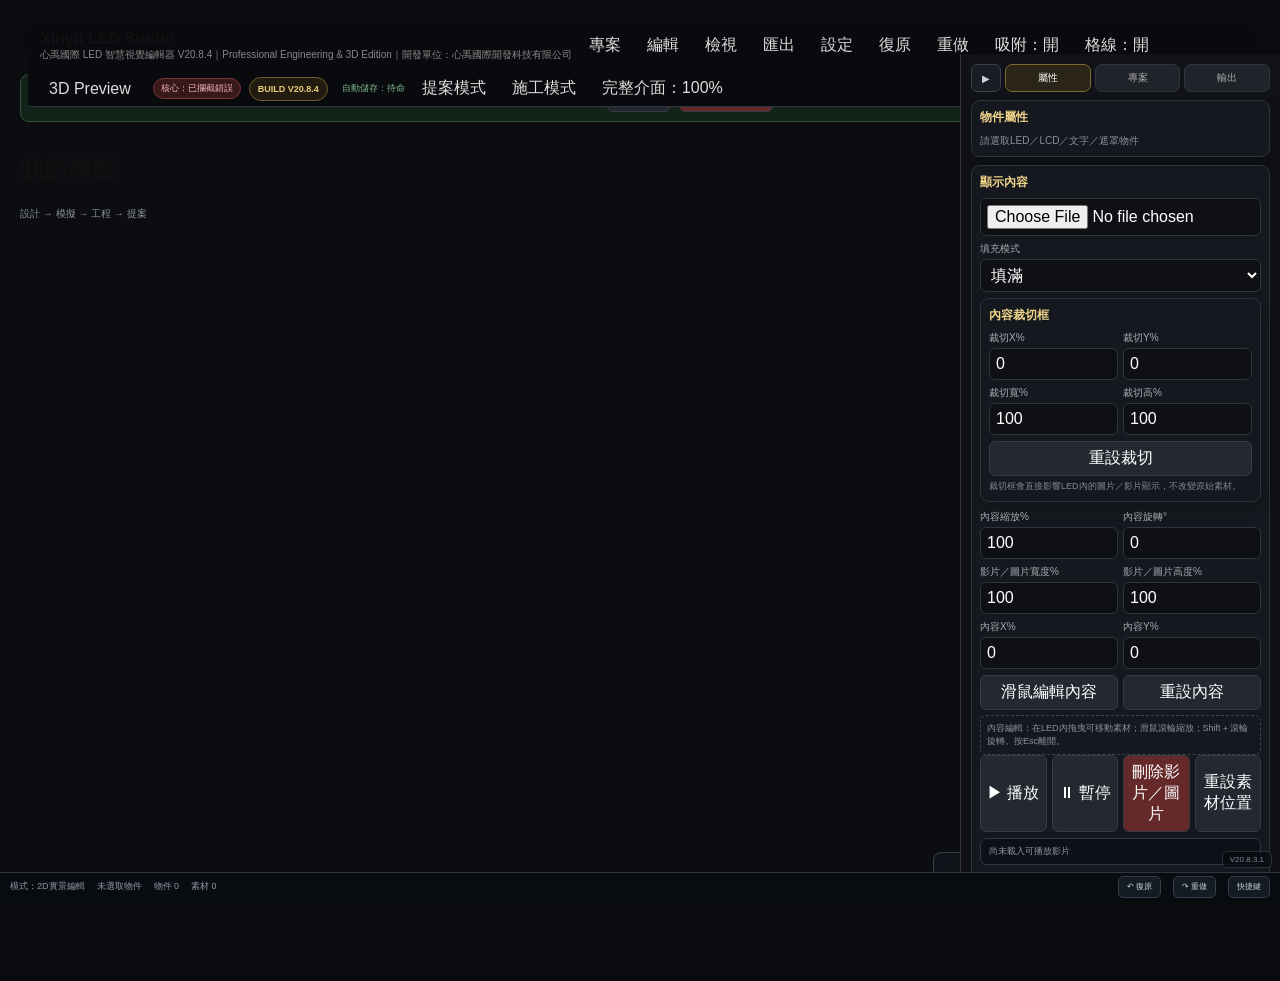
==== commit 84c5a7e7: "Add files via upload" ====
--- a/index.html
+++ b/index.html
@@ -1,6 +1,6 @@
-<!doctype html><html lang="zh-Hant"><head><meta charset="utf-8"><meta name="viewport" content="width=device-width,initial-scale=1"><title>Xinyu LED Studio V20.8.3.1</title><meta name="theme-color" content="#0a0b0e"><link rel="manifest" href="./manifest.json?v=20.8.3.1"><link rel="icon" href="./icon.svg?v=20.8.3.1" type="image/svg+xml">
-<link rel="stylesheet" href="./styles.css?v=20.8.3.1"></head><body>
-<header class="top"><div class="brand">Xinyu LED Studio<small>心禹國際 LED 智慧視覺編輯器 V20.8.3.1｜Professional Engineering & 3D Edition｜開發單位：心禹國際開發科技有限公司</small></div><button id="home">專案</button><button id="editMenu">編輯</button><button id="viewMenu">檢視</button><button id="goExport">匯出</button><button id="settingsMenu">設定</button><button id="undo">復原</button><button id="redo">重做</button><button id="snapToggle">吸附：開</button><button id="gridToggle">格線：開</button><button id="toggle3d">3D Preview</button><span id="runtimeState" class="runtimeState">核心：正常</span><span id="deployedBuildBadge" class="deployedBuildBadge">BUILD V20.8.3.1</span><span id="autosaveState" class="autosave">自動儲存：待命</span><button id="proposalMode" class="active">提案模式</button><button id="constructionMode">施工模式</button><button id="uiOverview">完整介面：100%</button><button id="save" class="save">儲存專案</button></header>
+<!doctype html><html lang="zh-Hant"><head><meta charset="utf-8"><meta name="viewport" content="width=device-width,initial-scale=1"><title>Xinyu LED Studio V20.8.4</title><meta name="theme-color" content="#0a0b0e"><link rel="manifest" href="./manifest.json?v=20.8.4"><link rel="icon" href="./icon.svg?v=20.8.4" type="image/svg+xml">
+<link rel="stylesheet" href="./styles.css?v=20.8.4"></head><body>
+<header class="top"><div class="brand">Xinyu LED Studio<small>心禹國際 LED 智慧視覺編輯器 V20.8.4｜Professional Engineering & 3D Edition｜開發單位：心禹國際開發科技有限公司</small></div><button id="home">專案</button><button id="editMenu">編輯</button><button id="viewMenu">檢視</button><button id="goExport">匯出</button><button id="settingsMenu">設定</button><button id="undo">復原</button><button id="redo">重做</button><button id="snapToggle">吸附：開</button><button id="gridToggle">格線：開</button><button id="toggle3d">3D Preview</button><span id="runtimeState" class="runtimeState">核心：正常</span><span id="deployedBuildBadge" class="deployedBuildBadge">BUILD V20.8.4</span><span id="autosaveState" class="autosave">自動儲存：待命</span><button id="proposalMode" class="active">提案模式</button><button id="constructionMode">施工模式</button><button id="uiOverview">完整介面：100%</button><button id="save" class="save">儲存專案</button></header>
 <div class="app"><aside class="tools"><div class="toolRailName"><b>心禹工具軌</b><small>Xinyu Tool Rail</small></div>
 <button class="tool active" data-tool="select"><b>➤</b>選取</button><button class="tool" data-tool="pan"><b>✋</b>平移</button><button class="tool" data-tool="rect"><b>▭</b>LED</button><button class="tool" data-tool="poly"><b>⬡</b>異形</button><button class="tool" data-tool="curve"><b>◠</b>曲面</button><button class="tool" data-tool="l"><b>⌞</b>L型</button><button class="tool" data-tool="u"><b>ㄇ</b>ㄇ型</button><button class="tool" data-tool="lcd"><b>▦</b>LCD</button><button class="tool" data-tool="text"><b>T</b>文字</button><button class="tool" data-tool="dim"><b>↔</b>尺寸</button><button class="tool" data-tool="mask"><b>◩</b>遮罩</button><button class="tool" data-tool="ai"><b>AI</b>智慧</button></aside>
 <main id="stage" class="stage"><div class="rulerx"></div><div class="rulery"></div><canvas id="c"></canvas><div id="three"><canvas id="tc"></canvas></div>
@@ -221,7 +221,7 @@
   <div class="meta">自動測試：檔案上傳、影片、Timeline、下載、錄影、3D、刪除／還原、Undo／Redo、場景儲存。</div>
 </section>
 <section class="panel commandPanel"><h3>快速操作中心</h3><div class="commandGrid"><button id="cmdNewLed" class="cmd primary">＋ 新增 LED</button><button id="cmdDuplicate" class="cmd">複製選取</button><button id="cmdDelete" class="cmd danger">刪除選取</button><button id="cmdUndo" class="cmd">復原</button><button id="cmdRedo" class="cmd">重做</button><button id="cmdCenter" class="cmd">置中選取</button><button id="cmdFit" class="cmd">完整顯示</button><button id="cmd3D" class="cmd">3D 預覽</button></div><div class="commandState" id="commandState">目前未選取物件</div></section>
-<section class="panel"><h3>系統功能健檢 V20.8.3.1</h3>
+<section class="panel"><h3>系統功能健檢 V20.8.4</h3>
 <div id="systemAuditResult" class="health warn">尚未執行系統健檢</div>
 <button id="runSystemAudit" class="btn gold" style="width:100%">執行完整功能健檢</button><div id="buttonAuditResult" class="health warn" style="margin-top:7px">按鈕功能尚未檢查</div><button id="runButtonAudit" class="btn" style="width:100%;margin-top:5px">檢查所有按鈕是否有實際功能</button>
 <div class="meta" style="margin-top:6px">檢查：建模核心、序列化、專案儲存、素材資料庫、Canvas、影片、錄製、3D、PWA 與必要介面。</div>
@@ -240,8 +240,8 @@
 <div id="e2eRuntimeResult" class="health warn" style="margin-top:6px">尚未執行瀏覽器 E2E</div>
 <div class="meta" style="margin-top:5px">AUTO_SAFE 可由系統自動點擊；檔案選擇、下載、刪除、錄影、全螢幕及需特定媒體條件者列入人工驗收。</div>
 </section>
-<section class="panel"><h3>V20.8.3.1 Release Gate</h3>
-<div id="releaseGateResult" class="health warn">尚未執行 V20.8.3.1 發布閘門</div>
+<section class="panel"><h3>V20.8.4 Release Gate</h3>
+<div id="releaseGateResult" class="health warn">尚未執行 V20.8.4 發布閘門</div>
 <div class="g2"><button id="runReleaseGate" class="btn gold">執行 Release Gate</button><button id="exportReleaseReport" class="btn">匯出驗收報告</button></div>
 <div class="meta" style="margin-top:6px">Release Gate 會檢查建模、LED/LCD/結構分類、工程公式、安全序列化、Canvas、IndexedDB、媒體API、3D依賴與必要介面。正式瀏覽器互動仍以實機 E2E 為最後一道驗收。</div>
 </section>
@@ -293,7 +293,7 @@
 </div>
 <div class="g2" style="margin-top:6px"><button id="exportDXFAdvanced" class="btn gold">DXF工程圖</button><button id="exportSVGEngineering" class="btn">SVG工程圖</button></div>
 </section><section class="panel"><h3>工程摘要</h3><div id="sum" class="meta">尚無LED物件</div></section><section class="panel"><h3>工程BOM／容量估算 V3.0</h3><div id="bomWrap"></div><button id="exportBOM" class="btn" style="width:100%;margin-top:6px">匯出BOM CSV</button><div id="mappingWrap"></div><button id="exportMapping" class="btn" style="width:100%;margin-top:6px">匯出 Mapping CSV</button></section></div></aside>
-<section class="bottom" id="workbenchPanel"><div id="workbenchResizeHandle" class="workbenchResizeHandle" title="上下拖曳調整工作台高度"></div><div class="dockHead"><div class="dockTitle"><span>心禹工作台</span><div class="dockTitleActions"><button id="workbenchCompact" class="dockCollapse" title="縮小工作台">▁</button><button id="workbenchRestore" class="dockCollapse" title="還原工作台">▣</button><button id="workbenchMaximize" class="dockCollapse" title="最大化工作台">▰</button><button id="collapseDock" class="dockCollapse" title="收合工作台控制區">◀</button></div></div><div class="dockSub">參考千幕云繪的工作邏輯，整合 LED／LCD／底座／場景／素材，讓業務與工程都更順手。</div><div id="workbenchVisibilityState" class="workbenchVisibilityState">工作台完整顯示｜可上下拖曳調整高度</div>
+<section class="bottom" id="workbenchPanel"><div id="workbenchResizeHandle" class="workbenchResizeHandle" title="上下拖曳調整工作台高度"></div><div class="leftPanelSwitch"><button id="showWorkbenchPage" class="active">工作台</button><button id="showLibraryPage">模型／素材庫</button></div><div id="leftWorkbenchPage" class="leftPanelPage active"><div class="dockHead"><div class="dockTitle"><span>心禹工作台</span><div class="dockTitleActions"><button id="workbenchCompact" class="dockCollapse" title="縮小工作台">▁</button><button id="workbenchRestore" class="dockCollapse" title="還原工作台">▣</button><button id="workbenchMaximize" class="dockCollapse" title="最大化工作台">▰</button><button id="collapseDock" class="dockCollapse" title="收合工作台控制區">◀</button></div></div><div class="dockSub">參考千幕云繪的工作邏輯，整合 LED／LCD／底座／場景／素材，讓業務與工程都更順手。</div><div id="workbenchVisibilityState" class="workbenchVisibilityState">工作台完整顯示｜可上下拖曳調整高度</div>
 <div class="workflowBar"><button class="flowStep active" id="flowScene" data-flow="scene"><span>1</span><b>實景</b><small>上傳／調整</small></button><button class="flowStep" id="flowDevice" data-flow="device"><span>2</span><b>設備</b><small>建立／尺寸</small></button><button class="flowStep" id="flowMedia" data-flow="media"><span>3</span><b>素材</b><small>圖片／影片</small></button><button class="flowStep" id="flowAdjust" data-flow="adjust"><span>4</span><b>調整</b><small>位置／角度</small></button><button class="flowStep" id="flowOutput" data-flow="output"><span>5</span><b>預覽輸出</b><small>3D／錄製</small></button></div><div class="smartHint" id="smartHint"><i id="contextHealthDot"></i><b>操作建議：</b><span>先上傳實景圖，再建立 LED 設備。</span></div><div class="dockWorkspace">
  <div class="dockMiniTitle">工作區控制</div>
  <div class="dockGrid2"><button id="bgBtn">上傳實景</button><button id="fs">全螢幕</button></div>
@@ -323,9 +323,9 @@
  <div class="dockGrid2"><button id="quickCreateLED" class="dockPrimary">＋ 常規 LED</button><button id="quickCreateSingle">＋ 一境光幕屏</button></div>
  <div class="dockGrid2"><button id="quickCreateTriple">＋ 三境光幕屏</button><button id="quickCreateTower">＋ 精神堡壘</button></div>
 </div>
-<input id="dockSearch" class="dockSearch" placeholder="搜尋模型、素材、底座、場景類型…"></div><div class="btabs"><button data-b="ledmodels" class="active">LED 模型</button><button data-b="lcdmodels">LCD 屏幕</button><button data-b="ledbases">LED 底座</button><button data-b="assets">素材</button><button data-b="scenes">場景</button><button data-b="layers">圖層</button><button data-b="versions">版本</button></div><div id="bc" class="bcontent"></div></section></div>
+<input id="dockSearch" class="dockSearch" placeholder="搜尋模型、素材、底座、場景類型…"></div></div><div id="leftLibraryPage" class="leftPanelPage"><div class="libraryHead"><div class="libraryTitle">模型／素材庫</div><div class="librarySub">全部靠左整理，使用母子頁按鈕切換工作台與模型素材區。</div></div><div class="btabs"><button data-b="ledmodels" class="active">LED 模型</button><button data-b="lcdmodels">LCD 屏幕</button><button data-b="ledbases">LED 底座</button><button data-b="assets">素材</button><button data-b="scenes">場景</button><button data-b="layers">圖層</button><button data-b="versions">版本</button></div><div id="bc" class="bcontent"></div></div></section></div>
 <div id="dashboard" class="dashboard">
-<div id="startupBanner" class="startupBanner"><strong>V20.8.3.1 核心啟動檢查</strong><span id="startupText">初始化中…</span><button id="retryStartup" class="btn">重新初始化</button><button id="resetLocalData" class="btn red">修復本機專案資料</button><span id="deployVersionState" class="deployVersionState">檢查部署版本中…</span></div>
+<div id="startupBanner" class="startupBanner"><strong>V20.8.4 核心啟動檢查</strong><span id="startupText">初始化中…</span><button id="retryStartup" class="btn">重新初始化</button><button id="resetLocalData" class="btn red">修復本機專案資料</button><span id="deployVersionState" class="deployVersionState">檢查部署版本中…</span></div>
 <div class="dashhead"><div><h2>我的專案</h2><div class="meta">設計 → 模擬 → 工程 → 提案</div></div><div class="a"><button id="import" class="btn">匯入專案</button> <button id="new" class="btn gold">＋ 建立新專案</button></div></div><div id="projects" class="projects"></div></div>
 <div id="modal" class="modal"><div class="dialog"><h3>建立新專案</h3><div class="g2"><div class="field"><label>專案名稱</label><input id="nn" value="新LED專案"></div><div class="field"><label>客戶名稱</label><input id="nc"></div></div><div class="field"><label>地址</label><input id="na"></div><div class="g2"><div class="field"><label>業務</label><input id="ns"></div><div class="field"><label>工程</label><input id="ne"></div></div><div class="field"><label>LED類型</label><select id="nt"><option>平面 LED</option><option>弧形 LED</option><option>曲面 LED</option><option>圓柱 LED</option><option>包柱 LED</option><option>L 型 LED</option><option>ㄇ字型 LED</option><option>三面 LED</option><option>異形 LED</option><option>LCD 拼接</option><option>自訂</option></select></div><div class="field"><label>備註</label><textarea id="nno"></textarea></div><div class="row"><button id="cancel" class="btn">取消</button><button id="create" class="btn gold">建立</button></div></div></div><div id="topActionMenu" class="topActionMenu hidden"></div><div id="toast" class="toast"></div>
-<script type="module" src="./app.js?v=20.8.3.1"></script><section id="pdfPage" class="pdfPage"><h1>Xinyu LED Studio</h1><div class="gold">心禹國際 LED 專案提案</div><div id="pdfMeta"></div><img id="pdfImg"><div id="pdfTable"></div></section><pre id="v10TestResult" style="display:none"></pre><div id="fatalBoot" class="fatalBoot hidden"><h2>Xinyu LED Studio 啟動修復</h2><p id="fatalBootText"></p><button id="fatalReload">重新載入</button></div><div class="appStatusBar"><span id="statusMode">模式：2D實景編輯</span><span id="statusSelection">未選取物件</span><span id="statusObjects">物件 0</span><span id="statusMedia">素材 0</span><span class="statusSpacer"></span><button id="statusUndo">↶ 復原</button><button id="statusRedo">↷ 重做</button><button id="showShortcuts">快捷鍵</button></div><div id="shortcutModal" class="shortcutModal hidden"><div class="shortcutCard"><h3>快捷鍵</h3><div class="shortcutGrid"><b>Delete</b><span>刪除選取</span><b>Ctrl/Cmd + Z</b><span>復原</span><b>Ctrl/Cmd + Shift + Z</b><span>重做</span><b>Ctrl/Cmd + D</b><span>複製</span><b>Ctrl/Cmd + S</b><span>儲存專案</span><b>F</b><span>完整顯示實景</span><b>Esc</b><span>取消選取</span><b>Space</b><span>播放／暫停影片</span></div><button id="closeShortcuts" class="btn gold">關閉</button></div></div></body></html>+<script type="module" src="./app.js?v=20.8.4"></script><section id="pdfPage" class="pdfPage"><h1>Xinyu LED Studio</h1><div class="gold">心禹國際 LED 專案提案</div><div id="pdfMeta"></div><img id="pdfImg"><div id="pdfTable"></div></section><pre id="v10TestResult" style="display:none"></pre><div id="fatalBoot" class="fatalBoot hidden"><h2>Xinyu LED Studio 啟動修復</h2><p id="fatalBootText"></p><button id="fatalReload">重新載入</button></div><div class="appStatusBar"><span id="statusMode">模式：2D實景編輯</span><span id="statusSelection">未選取物件</span><span id="statusObjects">物件 0</span><span id="statusMedia">素材 0</span><span class="statusSpacer"></span><button id="statusUndo">↶ 復原</button><button id="statusRedo">↷ 重做</button><button id="showShortcuts">快捷鍵</button></div><div id="shortcutModal" class="shortcutModal hidden"><div class="shortcutCard"><h3>快捷鍵</h3><div class="shortcutGrid"><b>Delete</b><span>刪除選取</span><b>Ctrl/Cmd + Z</b><span>復原</span><b>Ctrl/Cmd + Shift + Z</b><span>重做</span><b>Ctrl/Cmd + D</b><span>複製</span><b>Ctrl/Cmd + S</b><span>儲存專案</span><b>F</b><span>完整顯示實景</span><b>Esc</b><span>取消選取</span><b>Space</b><span>播放／暫停影片</span></div><button id="closeShortcuts" class="btn gold">關閉</button></div></div></body></html>
--- a/styles.css
+++ b/styles.css
@@ -585,3 +585,53 @@
  padding:3px 7px;border-radius:5px;background:#080b0fbb;color:#7f8a98;
  border:1px solid #29313b;font-size:8px;pointer-events:none
 }
+
+
+/* === V20.8.4 left dock + square workspace === */
+:root{--xinyu-build:20.8.4;--tool-w:72px;--left-dock-w:330px;--inspector-w:300px;}
+.app{
+  grid-template-columns:var(--tool-w) var(--left-dock-w) minmax(0,1fr) var(--inspector-w)!important;
+  grid-template-rows:minmax(0,1fr)!important;
+  height:calc(100vh - 54px)!important;
+  min-height:0!important;
+}
+.tools{grid-column:1!important;grid-row:1!important;min-height:0!important;max-height:none!important;overflow:auto!important}
+.bottom{
+  grid-column:2!important;grid-row:1!important;display:flex!important;flex-direction:column!important;
+  min-height:0!important;max-height:none!important;overflow:hidden!important;border-right:1px solid #2b313a!important;
+  border-top:0!important;background:#0e1116!important;
+}
+.stage{grid-column:3!important;grid-row:1!important;min-height:0!important;height:auto!important;border-right:1px solid #242a33!important}
+.right{grid-column:4!important;grid-row:1!important;min-height:0!important;max-height:none!important;overflow:auto!important}
+.workbenchResizeHandle{display:none!important}
+.leftPanelSwitch{display:grid;grid-template-columns:1fr 1fr;gap:8px;padding:10px;border-bottom:1px solid #262d36;background:linear-gradient(180deg,#11151b,#0d1015)}
+.leftPanelSwitch button{border:1px solid #35404c;background:#1a2028;color:#c0c8d3;border-radius:999px;padding:8px 12px;font-size:11px;font-weight:700}
+.leftPanelSwitch button.active{background:linear-gradient(180deg,#7e6729,#5f4d20)!important;color:#fff3cc!important;border-color:#b89542!important;box-shadow:0 0 0 1px #8e7233 inset}
+.leftPanelPage{display:none;min-height:0;overflow:hidden;flex:1}
+.leftPanelPage.active{display:flex;flex-direction:column}
+#leftWorkbenchPage .dockHead{flex:1;overflow:auto;padding:12px 10px 16px!important;border-bottom:0!important}
+#leftLibraryPage{padding:0}
+.libraryHead{padding:12px 12px 8px;border-bottom:1px solid #262d36;background:linear-gradient(180deg,#11151b,#0f1115)}
+.libraryTitle{font-size:14px;font-weight:900;color:#f0d894;margin-bottom:4px}
+.librarySub{font-size:10px;line-height:1.5;color:#9ca3ae}
+#leftLibraryPage .btabs{padding:8px 10px 6px!important;border-bottom:1px solid #262d36!important;background:#101319!important;flex-wrap:wrap!important}
+#leftLibraryPage .bcontent{padding:12px!important;display:flex!important;flex-wrap:wrap!important;gap:10px!important;overflow:auto!important;align-content:flex-start!important;flex:1}
+#leftLibraryPage .card{width:132px!important;min-width:132px!important}
+#leftLibraryPage .thumb{height:80px!important}
+#leftLibraryPage #bc::before{content:none!important}
+/* square editing workspace */
+.stage::before{content:'';position:absolute;left:50%;top:52%;width:min(calc(100% - 90px), calc(100vh - 180px));height:min(calc(100% - 90px), calc(100vh - 180px));transform:translate(-50%,-50%);border:1px dashed #6d7685;box-shadow:0 0 0 9999px rgba(0,0,0,.08) inset;pointer-events:none;z-index:0;border-radius:8px}
+.stage::after{content:'1:1 正方形編輯工作區';position:absolute;left:50%;top:34px;transform:translateX(-50%);color:#d8dde7;font-size:11px;letter-spacing:1px;pointer-events:none;z-index:2;background:#0d1015cc;border:1px solid #343944;border-radius:999px;padding:4px 10px}
+.rulerx,.rulery{z-index:3}
+#c,#three{left:26px!important;top:22px!important;right:0!important;bottom:0!important;z-index:1}
+/* empty view less crowded */
+.dockSub{font-size:9px!important}
+.workflowBar{grid-template-columns:1fr 1fr!important}
+.flowStep{min-height:52px}
+.dockWorkspace{padding-bottom:12px}
+/* keep major panels visually cleaner */
+.toolRailName{position:sticky;top:0;background:#101217;padding-top:6px;z-index:3}
+.tools .tool{display:grid;grid-template-columns:1fr;justify-items:center}
+.tools .tool b{margin-bottom:2px}
+@media (max-width:1500px){:root{--left-dock-w:300px;--inspector-w:280px}}
+@media (max-width:1280px){:root{--left-dock-w:280px;--inspector-w:0px} .app{grid-template-columns:var(--tool-w) var(--left-dock-w) minmax(0,1fr)!important} .right{position:fixed!important;right:0;top:54px;bottom:var(--status-h)!important;width:min(320px,92vw)!important;z-index:850!important}}
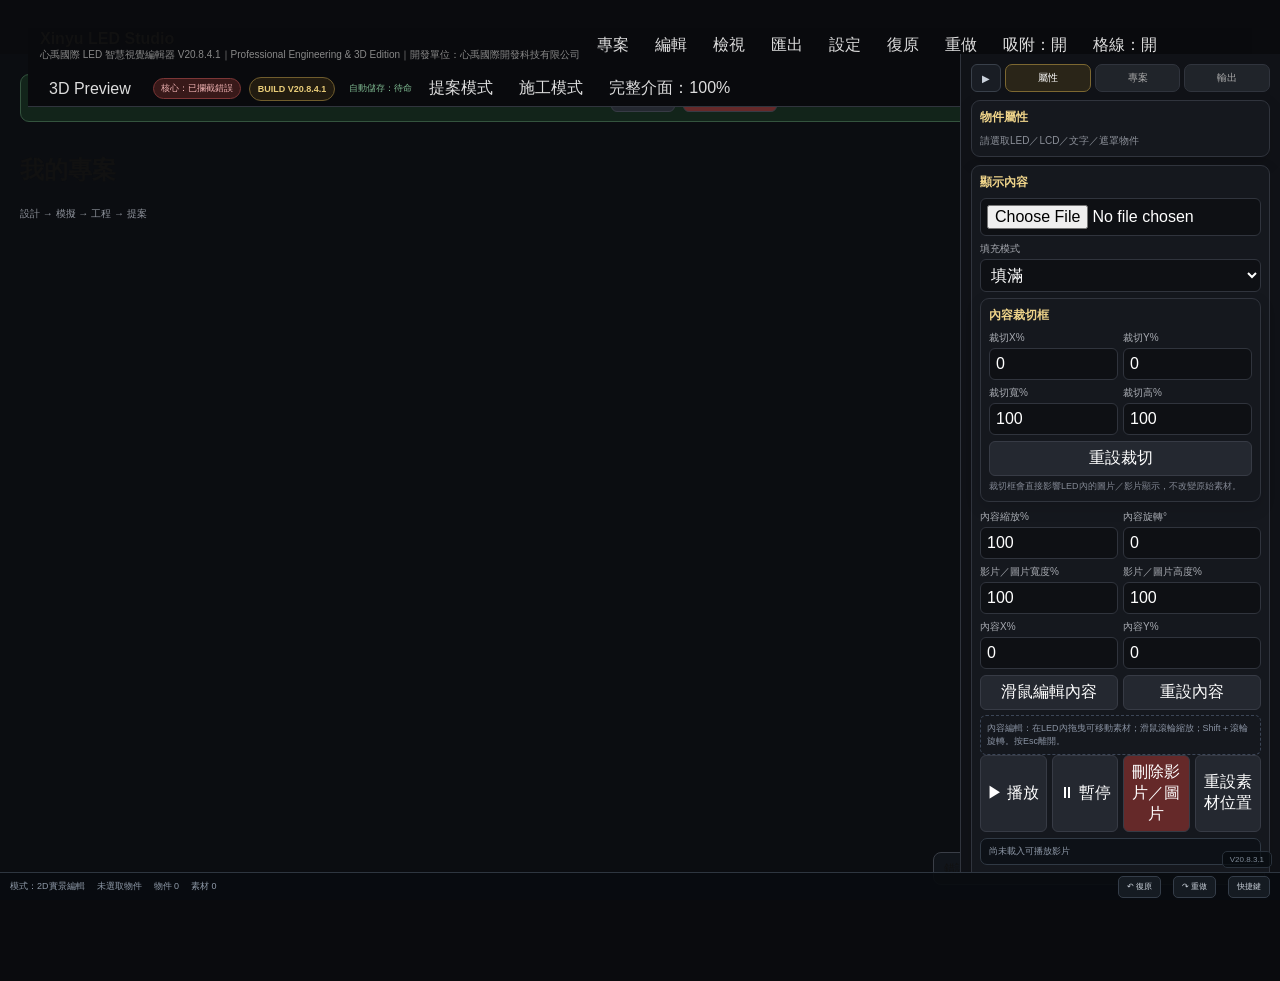
==== commit 8ad0b76e: "Add files via upload" ====
--- a/index.html
+++ b/index.html
@@ -1,6 +1,6 @@
-<!doctype html><html lang="zh-Hant"><head><meta charset="utf-8"><meta name="viewport" content="width=device-width,initial-scale=1"><title>Xinyu LED Studio V20.8.4</title><meta name="theme-color" content="#0a0b0e"><link rel="manifest" href="./manifest.json?v=20.8.4"><link rel="icon" href="./icon.svg?v=20.8.4" type="image/svg+xml">
-<link rel="stylesheet" href="./styles.css?v=20.8.4"></head><body>
-<header class="top"><div class="brand">Xinyu LED Studio<small>心禹國際 LED 智慧視覺編輯器 V20.8.4｜Professional Engineering & 3D Edition｜開發單位：心禹國際開發科技有限公司</small></div><button id="home">專案</button><button id="editMenu">編輯</button><button id="viewMenu">檢視</button><button id="goExport">匯出</button><button id="settingsMenu">設定</button><button id="undo">復原</button><button id="redo">重做</button><button id="snapToggle">吸附：開</button><button id="gridToggle">格線：開</button><button id="toggle3d">3D Preview</button><span id="runtimeState" class="runtimeState">核心：正常</span><span id="deployedBuildBadge" class="deployedBuildBadge">BUILD V20.8.4</span><span id="autosaveState" class="autosave">自動儲存：待命</span><button id="proposalMode" class="active">提案模式</button><button id="constructionMode">施工模式</button><button id="uiOverview">完整介面：100%</button><button id="save" class="save">儲存專案</button></header>
+<!doctype html><html lang="zh-Hant"><head><meta charset="utf-8"><meta name="viewport" content="width=device-width,initial-scale=1"><title>Xinyu LED Studio V20.8.4.1</title><meta name="theme-color" content="#0a0b0e"><link rel="manifest" href="./manifest.json?v=20.8.4.1"><link rel="icon" href="./icon.svg?v=20.8.4.1" type="image/svg+xml">
+<link rel="stylesheet" href="./styles.css?v=20.8.4.1"></head><body>
+<header class="top"><div class="brand">Xinyu LED Studio<small>心禹國際 LED 智慧視覺編輯器 V20.8.4.1｜Professional Engineering & 3D Edition｜開發單位：心禹國際開發科技有限公司</small></div><button id="home">專案</button><button id="editMenu">編輯</button><button id="viewMenu">檢視</button><button id="goExport">匯出</button><button id="settingsMenu">設定</button><button id="undo">復原</button><button id="redo">重做</button><button id="snapToggle">吸附：開</button><button id="gridToggle">格線：開</button><button id="toggle3d">3D Preview</button><span id="runtimeState" class="runtimeState">核心：正常</span><span id="deployedBuildBadge" class="deployedBuildBadge">BUILD V20.8.4.1</span><span id="autosaveState" class="autosave">自動儲存：待命</span><button id="proposalMode" class="active">提案模式</button><button id="constructionMode">施工模式</button><button id="uiOverview">完整介面：100%</button><button id="save" class="save">儲存專案</button></header>
 <div class="app"><aside class="tools"><div class="toolRailName"><b>心禹工具軌</b><small>Xinyu Tool Rail</small></div>
 <button class="tool active" data-tool="select"><b>➤</b>選取</button><button class="tool" data-tool="pan"><b>✋</b>平移</button><button class="tool" data-tool="rect"><b>▭</b>LED</button><button class="tool" data-tool="poly"><b>⬡</b>異形</button><button class="tool" data-tool="curve"><b>◠</b>曲面</button><button class="tool" data-tool="l"><b>⌞</b>L型</button><button class="tool" data-tool="u"><b>ㄇ</b>ㄇ型</button><button class="tool" data-tool="lcd"><b>▦</b>LCD</button><button class="tool" data-tool="text"><b>T</b>文字</button><button class="tool" data-tool="dim"><b>↔</b>尺寸</button><button class="tool" data-tool="mask"><b>◩</b>遮罩</button><button class="tool" data-tool="ai"><b>AI</b>智慧</button></aside>
 <main id="stage" class="stage"><div class="rulerx"></div><div class="rulery"></div><canvas id="c"></canvas><div id="three"><canvas id="tc"></canvas></div>
@@ -221,7 +221,7 @@
   <div class="meta">自動測試：檔案上傳、影片、Timeline、下載、錄影、3D、刪除／還原、Undo／Redo、場景儲存。</div>
 </section>
 <section class="panel commandPanel"><h3>快速操作中心</h3><div class="commandGrid"><button id="cmdNewLed" class="cmd primary">＋ 新增 LED</button><button id="cmdDuplicate" class="cmd">複製選取</button><button id="cmdDelete" class="cmd danger">刪除選取</button><button id="cmdUndo" class="cmd">復原</button><button id="cmdRedo" class="cmd">重做</button><button id="cmdCenter" class="cmd">置中選取</button><button id="cmdFit" class="cmd">完整顯示</button><button id="cmd3D" class="cmd">3D 預覽</button></div><div class="commandState" id="commandState">目前未選取物件</div></section>
-<section class="panel"><h3>系統功能健檢 V20.8.4</h3>
+<section class="panel"><h3>系統功能健檢 V20.8.4.1</h3>
 <div id="systemAuditResult" class="health warn">尚未執行系統健檢</div>
 <button id="runSystemAudit" class="btn gold" style="width:100%">執行完整功能健檢</button><div id="buttonAuditResult" class="health warn" style="margin-top:7px">按鈕功能尚未檢查</div><button id="runButtonAudit" class="btn" style="width:100%;margin-top:5px">檢查所有按鈕是否有實際功能</button>
 <div class="meta" style="margin-top:6px">檢查：建模核心、序列化、專案儲存、素材資料庫、Canvas、影片、錄製、3D、PWA 與必要介面。</div>
@@ -240,8 +240,8 @@
 <div id="e2eRuntimeResult" class="health warn" style="margin-top:6px">尚未執行瀏覽器 E2E</div>
 <div class="meta" style="margin-top:5px">AUTO_SAFE 可由系統自動點擊；檔案選擇、下載、刪除、錄影、全螢幕及需特定媒體條件者列入人工驗收。</div>
 </section>
-<section class="panel"><h3>V20.8.4 Release Gate</h3>
-<div id="releaseGateResult" class="health warn">尚未執行 V20.8.4 發布閘門</div>
+<section class="panel"><h3>V20.8.4.1 Release Gate</h3>
+<div id="releaseGateResult" class="health warn">尚未執行 V20.8.4.1 發布閘門</div>
 <div class="g2"><button id="runReleaseGate" class="btn gold">執行 Release Gate</button><button id="exportReleaseReport" class="btn">匯出驗收報告</button></div>
 <div class="meta" style="margin-top:6px">Release Gate 會檢查建模、LED/LCD/結構分類、工程公式、安全序列化、Canvas、IndexedDB、媒體API、3D依賴與必要介面。正式瀏覽器互動仍以實機 E2E 為最後一道驗收。</div>
 </section>
@@ -323,9 +323,9 @@
  <div class="dockGrid2"><button id="quickCreateLED" class="dockPrimary">＋ 常規 LED</button><button id="quickCreateSingle">＋ 一境光幕屏</button></div>
  <div class="dockGrid2"><button id="quickCreateTriple">＋ 三境光幕屏</button><button id="quickCreateTower">＋ 精神堡壘</button></div>
 </div>
-<input id="dockSearch" class="dockSearch" placeholder="搜尋模型、素材、底座、場景類型…"></div></div><div id="leftLibraryPage" class="leftPanelPage"><div class="libraryHead"><div class="libraryTitle">模型／素材庫</div><div class="librarySub">全部靠左整理，使用母子頁按鈕切換工作台與模型素材區。</div></div><div class="btabs"><button data-b="ledmodels" class="active">LED 模型</button><button data-b="lcdmodels">LCD 屏幕</button><button data-b="ledbases">LED 底座</button><button data-b="assets">素材</button><button data-b="scenes">場景</button><button data-b="layers">圖層</button><button data-b="versions">版本</button></div><div id="bc" class="bcontent"></div></div></section></div>
+</div></div><div id="leftLibraryPage" class="leftPanelPage"><div class="libraryHead"><div class="libraryTitle">模型／素材庫</div><div class="librarySub">全部靠左整理，使用母子頁按鈕切換工作台與模型素材區。</div><input id="dockSearch" class="dockSearch" placeholder="搜尋模型、素材、底座、場景類型…"><div id="libraryRuntimeState" class="libraryRuntimeState">模型庫待命</div><div class="libraryQuick"><button id="libraryUploadAsset">＋ 上傳素材</button><button id="libraryRefresh">↻ 重新整理</button></div></div><div class="btabs"><button id="libLedModels" data-b="ledmodels" class="active">LED 模型</button><button id="libLcdModels" data-b="lcdmodels">LCD 屏幕</button><button id="libLedBases" data-b="ledbases">LED 底座</button><button id="libAssets" data-b="assets">素材</button><button id="libScenes" data-b="scenes">場景</button><button id="libLayers" data-b="layers">圖層</button><button id="libVersions" data-b="versions">版本</button></div><div id="bc" class="bcontent"></div></div></section></div>
 <div id="dashboard" class="dashboard">
-<div id="startupBanner" class="startupBanner"><strong>V20.8.4 核心啟動檢查</strong><span id="startupText">初始化中…</span><button id="retryStartup" class="btn">重新初始化</button><button id="resetLocalData" class="btn red">修復本機專案資料</button><span id="deployVersionState" class="deployVersionState">檢查部署版本中…</span></div>
+<div id="startupBanner" class="startupBanner"><strong>V20.8.4.1 核心啟動檢查</strong><span id="startupText">初始化中…</span><button id="retryStartup" class="btn">重新初始化</button><button id="resetLocalData" class="btn red">修復本機專案資料</button><span id="deployVersionState" class="deployVersionState">檢查部署版本中…</span></div>
 <div class="dashhead"><div><h2>我的專案</h2><div class="meta">設計 → 模擬 → 工程 → 提案</div></div><div class="a"><button id="import" class="btn">匯入專案</button> <button id="new" class="btn gold">＋ 建立新專案</button></div></div><div id="projects" class="projects"></div></div>
 <div id="modal" class="modal"><div class="dialog"><h3>建立新專案</h3><div class="g2"><div class="field"><label>專案名稱</label><input id="nn" value="新LED專案"></div><div class="field"><label>客戶名稱</label><input id="nc"></div></div><div class="field"><label>地址</label><input id="na"></div><div class="g2"><div class="field"><label>業務</label><input id="ns"></div><div class="field"><label>工程</label><input id="ne"></div></div><div class="field"><label>LED類型</label><select id="nt"><option>平面 LED</option><option>弧形 LED</option><option>曲面 LED</option><option>圓柱 LED</option><option>包柱 LED</option><option>L 型 LED</option><option>ㄇ字型 LED</option><option>三面 LED</option><option>異形 LED</option><option>LCD 拼接</option><option>自訂</option></select></div><div class="field"><label>備註</label><textarea id="nno"></textarea></div><div class="row"><button id="cancel" class="btn">取消</button><button id="create" class="btn gold">建立</button></div></div></div><div id="topActionMenu" class="topActionMenu hidden"></div><div id="toast" class="toast"></div>
-<script type="module" src="./app.js?v=20.8.4"></script><section id="pdfPage" class="pdfPage"><h1>Xinyu LED Studio</h1><div class="gold">心禹國際 LED 專案提案</div><div id="pdfMeta"></div><img id="pdfImg"><div id="pdfTable"></div></section><pre id="v10TestResult" style="display:none"></pre><div id="fatalBoot" class="fatalBoot hidden"><h2>Xinyu LED Studio 啟動修復</h2><p id="fatalBootText"></p><button id="fatalReload">重新載入</button></div><div class="appStatusBar"><span id="statusMode">模式：2D實景編輯</span><span id="statusSelection">未選取物件</span><span id="statusObjects">物件 0</span><span id="statusMedia">素材 0</span><span class="statusSpacer"></span><button id="statusUndo">↶ 復原</button><button id="statusRedo">↷ 重做</button><button id="showShortcuts">快捷鍵</button></div><div id="shortcutModal" class="shortcutModal hidden"><div class="shortcutCard"><h3>快捷鍵</h3><div class="shortcutGrid"><b>Delete</b><span>刪除選取</span><b>Ctrl/Cmd + Z</b><span>復原</span><b>Ctrl/Cmd + Shift + Z</b><span>重做</span><b>Ctrl/Cmd + D</b><span>複製</span><b>Ctrl/Cmd + S</b><span>儲存專案</span><b>F</b><span>完整顯示實景</span><b>Esc</b><span>取消選取</span><b>Space</b><span>播放／暫停影片</span></div><button id="closeShortcuts" class="btn gold">關閉</button></div></div></body></html>+<script type="module" src="./app.js?v=20.8.4.1"></script><section id="pdfPage" class="pdfPage"><h1>Xinyu LED Studio</h1><div class="gold">心禹國際 LED 專案提案</div><div id="pdfMeta"></div><img id="pdfImg"><div id="pdfTable"></div></section><pre id="v10TestResult" style="display:none"></pre><div id="fatalBoot" class="fatalBoot hidden"><h2>Xinyu LED Studio 啟動修復</h2><p id="fatalBootText"></p><button id="fatalReload">重新載入</button></div><div class="appStatusBar"><span id="statusMode">模式：2D實景編輯</span><span id="statusSelection">未選取物件</span><span id="statusObjects">物件 0</span><span id="statusMedia">素材 0</span><span class="statusSpacer"></span><button id="statusUndo">↶ 復原</button><button id="statusRedo">↷ 重做</button><button id="showShortcuts">快捷鍵</button></div><div id="shortcutModal" class="shortcutModal hidden"><div class="shortcutCard"><h3>快捷鍵</h3><div class="shortcutGrid"><b>Delete</b><span>刪除選取</span><b>Ctrl/Cmd + Z</b><span>復原</span><b>Ctrl/Cmd + Shift + Z</b><span>重做</span><b>Ctrl/Cmd + D</b><span>複製</span><b>Ctrl/Cmd + S</b><span>儲存專案</span><b>F</b><span>完整顯示實景</span><b>Esc</b><span>取消選取</span><b>Space</b><span>播放／暫停影片</span></div><button id="closeShortcuts" class="btn gold">關閉</button></div></div></body></html>
--- a/styles.css
+++ b/styles.css
@@ -588,7 +588,7 @@
 
 
 /* === V20.8.4 left dock + square workspace === */
-:root{--xinyu-build:20.8.4;--tool-w:72px;--left-dock-w:330px;--inspector-w:300px;}
+:root{--xinyu-build:20.8.4.1;--tool-w:72px;--left-dock-w:330px;--inspector-w:300px;}
 .app{
   grid-template-columns:var(--tool-w) var(--left-dock-w) minmax(0,1fr) var(--inspector-w)!important;
   grid-template-rows:minmax(0,1fr)!important;
@@ -635,3 +635,16 @@
 .tools .tool b{margin-bottom:2px}
 @media (max-width:1500px){:root{--left-dock-w:300px;--inspector-w:280px}}
 @media (max-width:1280px){:root{--left-dock-w:280px;--inspector-w:0px} .app{grid-template-columns:var(--tool-w) var(--left-dock-w) minmax(0,1fr)!important} .right{position:fixed!important;right:0;top:54px;bottom:var(--status-h)!important;width:min(320px,92vw)!important;z-index:850!important}}
+
+/* V20.8.4.1 Model/Asset Library Runtime Repair */
+.libraryRuntimeState{margin-top:7px;padding:6px 8px;border:1px solid #35506d;background:#101a25;color:#9fc4ed;border-radius:7px;font-size:9px}
+.libraryRuntimeState.ok{border-color:#346345;background:#11251a;color:#92d9a8}
+.libraryRuntimeState.bad{border-color:#794044;background:#2b1719;color:#ef9696}
+.libraryQuick{display:grid;grid-template-columns:1fr 1fr;gap:6px;margin-top:7px}
+.libraryQuick button{border:1px solid #394552;background:#19212a;color:#dbe3ed;border-radius:8px;padding:7px;font-size:9px}
+#leftLibraryPage .dockSearch{margin:8px 0 0!important}
+#leftLibraryPage .btabs button{cursor:pointer!important;pointer-events:auto!important;opacity:1!important}
+#leftLibraryPage .card{cursor:pointer!important;pointer-events:auto!important;position:relative;z-index:2}
+#leftLibraryPage .bcontent{position:relative;z-index:1}
+body.dock-collapsed #leftLibraryPage .btabs,body.dock-collapsed #leftLibraryPage .bcontent{display:flex!important}
+body.dock-collapsed #leftLibraryPage .libraryHead{display:block!important}
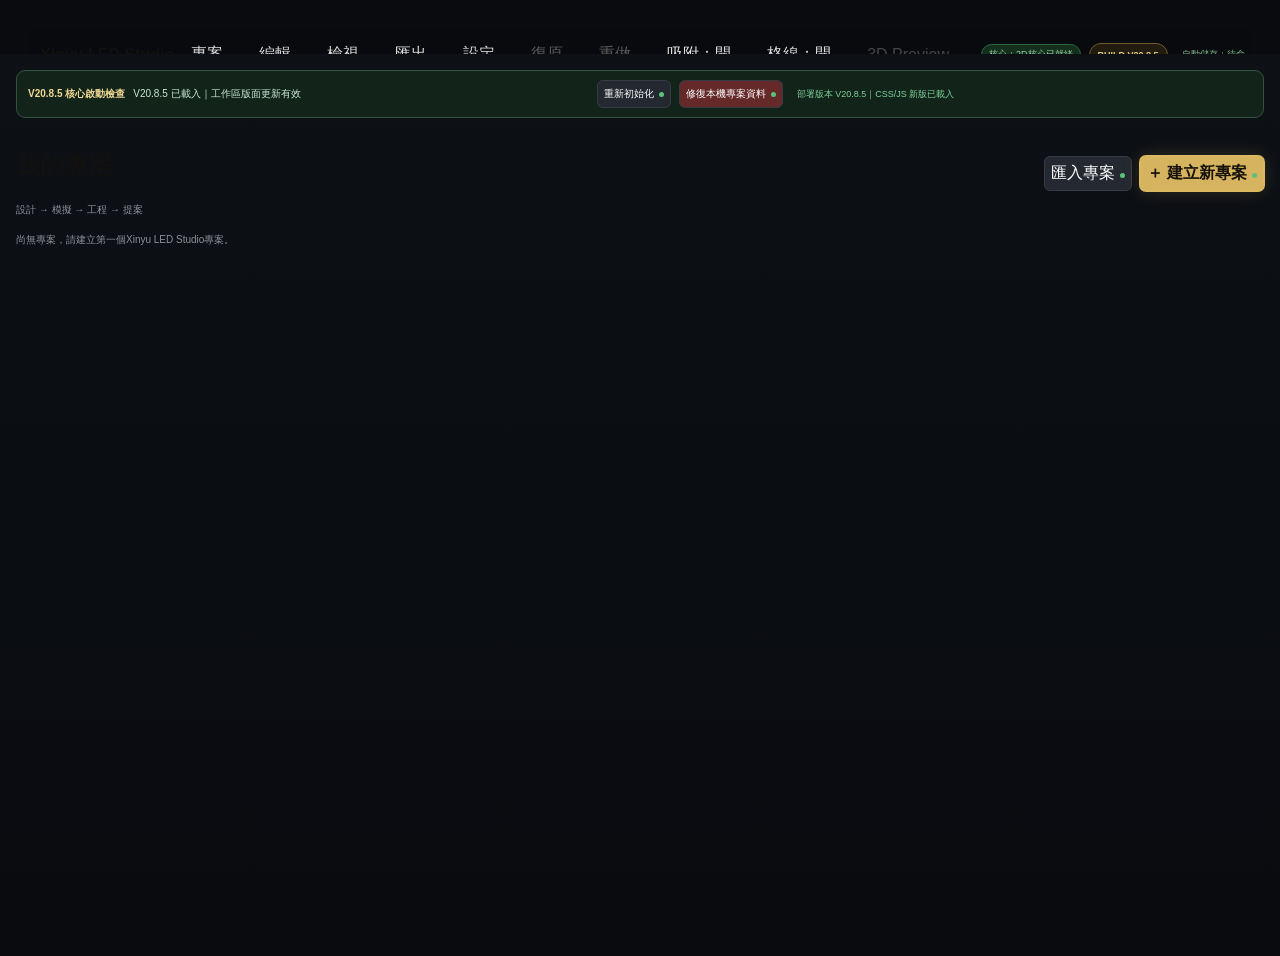
==== commit 61e9e998: "Release Xinyu LED Studio V20.8.5 修復啟動與圖層錯誤、強化安全策略、統一 1200x1200 工作區並改善介面響應。" ====
--- a/index.html
+++ b/index.html
@@ -1,6 +1,6 @@
-<!doctype html><html lang="zh-Hant"><head><meta charset="utf-8"><meta name="viewport" content="width=device-width,initial-scale=1"><title>Xinyu LED Studio V20.8.4.1</title><meta name="theme-color" content="#0a0b0e"><link rel="manifest" href="./manifest.json?v=20.8.4.1"><link rel="icon" href="./icon.svg?v=20.8.4.1" type="image/svg+xml">
-<link rel="stylesheet" href="./styles.css?v=20.8.4.1"></head><body>
-<header class="top"><div class="brand">Xinyu LED Studio<small>心禹國際 LED 智慧視覺編輯器 V20.8.4.1｜Professional Engineering & 3D Edition｜開發單位：心禹國際開發科技有限公司</small></div><button id="home">專案</button><button id="editMenu">編輯</button><button id="viewMenu">檢視</button><button id="goExport">匯出</button><button id="settingsMenu">設定</button><button id="undo">復原</button><button id="redo">重做</button><button id="snapToggle">吸附：開</button><button id="gridToggle">格線：開</button><button id="toggle3d">3D Preview</button><span id="runtimeState" class="runtimeState">核心：正常</span><span id="deployedBuildBadge" class="deployedBuildBadge">BUILD V20.8.4.1</span><span id="autosaveState" class="autosave">自動儲存：待命</span><button id="proposalMode" class="active">提案模式</button><button id="constructionMode">施工模式</button><button id="uiOverview">完整介面：100%</button><button id="save" class="save">儲存專案</button></header>
+<!doctype html><html lang="zh-Hant"><head><meta charset="utf-8"><meta name="viewport" content="width=device-width,initial-scale=1"><meta name="referrer" content="no-referrer"><meta http-equiv="Permissions-Policy" content="camera=(), microphone=(), geolocation=(), payment=()"><meta http-equiv="Content-Security-Policy" content="default-src 'self'; script-src 'self' https://cdn.jsdelivr.net; connect-src 'self' https: http://127.0.0.1:* http://localhost:*; img-src 'self' blob: data:; media-src 'self' blob: data:; style-src 'self' 'unsafe-inline'; worker-src 'self' blob:; manifest-src 'self'; object-src 'none'; base-uri 'self'; form-action 'self'"><title>Xinyu LED Studio V20.8.5</title><meta name="theme-color" content="#0a0b0e"><link rel="manifest" href="./manifest.json?v=20.8.5"><link rel="icon" href="./icon.svg?v=20.8.5" type="image/svg+xml">
+<link rel="stylesheet" href="./styles.css?v=20.8.5"></head><body>
+<header class="top"><div class="brand">Xinyu LED Studio<small>心禹國際 LED 智慧視覺編輯器 V20.8.5｜Professional Engineering & 3D Edition｜開發單位：心禹國際開發科技有限公司</small></div><button id="home">專案</button><button id="editMenu">編輯</button><button id="viewMenu">檢視</button><button id="goExport">匯出</button><button id="settingsMenu">設定</button><button id="undo">復原</button><button id="redo">重做</button><button id="snapToggle">吸附：開</button><button id="gridToggle">格線：開</button><button id="toggle3d">3D Preview</button><span id="runtimeState" class="runtimeState">核心：正常</span><span id="deployedBuildBadge" class="deployedBuildBadge">BUILD V20.8.5</span><span id="autosaveState" class="autosave">自動儲存：待命</span><button id="proposalMode" class="active">提案模式</button><button id="constructionMode">施工模式</button><button id="uiOverview">完整介面：100%</button><button id="save" class="save">儲存專案</button></header>
 <div class="app"><aside class="tools"><div class="toolRailName"><b>心禹工具軌</b><small>Xinyu Tool Rail</small></div>
 <button class="tool active" data-tool="select"><b>➤</b>選取</button><button class="tool" data-tool="pan"><b>✋</b>平移</button><button class="tool" data-tool="rect"><b>▭</b>LED</button><button class="tool" data-tool="poly"><b>⬡</b>異形</button><button class="tool" data-tool="curve"><b>◠</b>曲面</button><button class="tool" data-tool="l"><b>⌞</b>L型</button><button class="tool" data-tool="u"><b>ㄇ</b>ㄇ型</button><button class="tool" data-tool="lcd"><b>▦</b>LCD</button><button class="tool" data-tool="text"><b>T</b>文字</button><button class="tool" data-tool="dim"><b>↔</b>尺寸</button><button class="tool" data-tool="mask"><b>◩</b>遮罩</button><button class="tool" data-tool="ai"><b>AI</b>智慧</button></aside>
 <main id="stage" class="stage"><div class="rulerx"></div><div class="rulery"></div><canvas id="c"></canvas><div id="three"><canvas id="tc"></canvas></div>
@@ -221,7 +221,7 @@
   <div class="meta">自動測試：檔案上傳、影片、Timeline、下載、錄影、3D、刪除／還原、Undo／Redo、場景儲存。</div>
 </section>
 <section class="panel commandPanel"><h3>快速操作中心</h3><div class="commandGrid"><button id="cmdNewLed" class="cmd primary">＋ 新增 LED</button><button id="cmdDuplicate" class="cmd">複製選取</button><button id="cmdDelete" class="cmd danger">刪除選取</button><button id="cmdUndo" class="cmd">復原</button><button id="cmdRedo" class="cmd">重做</button><button id="cmdCenter" class="cmd">置中選取</button><button id="cmdFit" class="cmd">完整顯示</button><button id="cmd3D" class="cmd">3D 預覽</button></div><div class="commandState" id="commandState">目前未選取物件</div></section>
-<section class="panel"><h3>系統功能健檢 V20.8.4.1</h3>
+<section class="panel"><h3>系統功能健檢 V20.8.5</h3>
 <div id="systemAuditResult" class="health warn">尚未執行系統健檢</div>
 <button id="runSystemAudit" class="btn gold" style="width:100%">執行完整功能健檢</button><div id="buttonAuditResult" class="health warn" style="margin-top:7px">按鈕功能尚未檢查</div><button id="runButtonAudit" class="btn" style="width:100%;margin-top:5px">檢查所有按鈕是否有實際功能</button>
 <div class="meta" style="margin-top:6px">檢查：建模核心、序列化、專案儲存、素材資料庫、Canvas、影片、錄製、3D、PWA 與必要介面。</div>
@@ -240,15 +240,15 @@
 <div id="e2eRuntimeResult" class="health warn" style="margin-top:6px">尚未執行瀏覽器 E2E</div>
 <div class="meta" style="margin-top:5px">AUTO_SAFE 可由系統自動點擊；檔案選擇、下載、刪除、錄影、全螢幕及需特定媒體條件者列入人工驗收。</div>
 </section>
-<section class="panel"><h3>V20.8.4.1 Release Gate</h3>
-<div id="releaseGateResult" class="health warn">尚未執行 V20.8.4.1 發布閘門</div>
+<section class="panel"><h3>V20.8.5 Release Gate</h3>
+<div id="releaseGateResult" class="health warn">尚未執行 V20.8.5 發布閘門</div>
 <div class="g2"><button id="runReleaseGate" class="btn gold">執行 Release Gate</button><button id="exportReleaseReport" class="btn">匯出驗收報告</button></div>
 <div class="meta" style="margin-top:6px">Release Gate 會檢查建模、LED/LCD/結構分類、工程公式、安全序列化、Canvas、IndexedDB、媒體API、3D依賴與必要介面。正式瀏覽器互動仍以實機 E2E 為最後一道驗收。</div>
 </section>
 <section class="panel"><h3>編輯工作區／場景尺寸</h3>
 <div class="sceneSizeGrid">
- <div class="field"><label>場景寬度 px</label><input id="sceneW" type="number" min="100" max="12000" value="1600"></div>
- <div class="field"><label>場景高度 px</label><input id="sceneH" type="number" min="100" max="12000" value="900"></div>
+ <div class="field"><label>場景寬度 px</label><input id="sceneW" type="number" min="100" max="12000" value="1200"></div>
+ <div class="field"><label>場景高度 px</label><input id="sceneH" type="number" min="100" max="12000" value="1200"></div>
 </div>
 <div class="field"><label><input id="sceneLockRatio" type="checkbox" checked> 鎖定原始比例</label></div>
 <div class="g2"><button id="applySceneSize" class="btn gold">套用場景大小</button><button id="fitSceneBtn" class="btn">完整顯示場景</button></div>
@@ -325,7 +325,7 @@
 </div>
 </div></div><div id="leftLibraryPage" class="leftPanelPage"><div class="libraryHead"><div class="libraryTitle">模型／素材庫</div><div class="librarySub">全部靠左整理，使用母子頁按鈕切換工作台與模型素材區。</div><input id="dockSearch" class="dockSearch" placeholder="搜尋模型、素材、底座、場景類型…"><div id="libraryRuntimeState" class="libraryRuntimeState">模型庫待命</div><div class="libraryQuick"><button id="libraryUploadAsset">＋ 上傳素材</button><button id="libraryRefresh">↻ 重新整理</button></div></div><div class="btabs"><button id="libLedModels" data-b="ledmodels" class="active">LED 模型</button><button id="libLcdModels" data-b="lcdmodels">LCD 屏幕</button><button id="libLedBases" data-b="ledbases">LED 底座</button><button id="libAssets" data-b="assets">素材</button><button id="libScenes" data-b="scenes">場景</button><button id="libLayers" data-b="layers">圖層</button><button id="libVersions" data-b="versions">版本</button></div><div id="bc" class="bcontent"></div></div></section></div>
 <div id="dashboard" class="dashboard">
-<div id="startupBanner" class="startupBanner"><strong>V20.8.4.1 核心啟動檢查</strong><span id="startupText">初始化中…</span><button id="retryStartup" class="btn">重新初始化</button><button id="resetLocalData" class="btn red">修復本機專案資料</button><span id="deployVersionState" class="deployVersionState">檢查部署版本中…</span></div>
+<div id="startupBanner" class="startupBanner"><strong>V20.8.5 核心啟動檢查</strong><span id="startupText">初始化中…</span><button id="retryStartup" class="btn">重新初始化</button><button id="resetLocalData" class="btn red">修復本機專案資料</button><span id="deployVersionState" class="deployVersionState">檢查部署版本中…</span></div>
 <div class="dashhead"><div><h2>我的專案</h2><div class="meta">設計 → 模擬 → 工程 → 提案</div></div><div class="a"><button id="import" class="btn">匯入專案</button> <button id="new" class="btn gold">＋ 建立新專案</button></div></div><div id="projects" class="projects"></div></div>
 <div id="modal" class="modal"><div class="dialog"><h3>建立新專案</h3><div class="g2"><div class="field"><label>專案名稱</label><input id="nn" value="新LED專案"></div><div class="field"><label>客戶名稱</label><input id="nc"></div></div><div class="field"><label>地址</label><input id="na"></div><div class="g2"><div class="field"><label>業務</label><input id="ns"></div><div class="field"><label>工程</label><input id="ne"></div></div><div class="field"><label>LED類型</label><select id="nt"><option>平面 LED</option><option>弧形 LED</option><option>曲面 LED</option><option>圓柱 LED</option><option>包柱 LED</option><option>L 型 LED</option><option>ㄇ字型 LED</option><option>三面 LED</option><option>異形 LED</option><option>LCD 拼接</option><option>自訂</option></select></div><div class="field"><label>備註</label><textarea id="nno"></textarea></div><div class="row"><button id="cancel" class="btn">取消</button><button id="create" class="btn gold">建立</button></div></div></div><div id="topActionMenu" class="topActionMenu hidden"></div><div id="toast" class="toast"></div>
-<script type="module" src="./app.js?v=20.8.4.1"></script><section id="pdfPage" class="pdfPage"><h1>Xinyu LED Studio</h1><div class="gold">心禹國際 LED 專案提案</div><div id="pdfMeta"></div><img id="pdfImg"><div id="pdfTable"></div></section><pre id="v10TestResult" style="display:none"></pre><div id="fatalBoot" class="fatalBoot hidden"><h2>Xinyu LED Studio 啟動修復</h2><p id="fatalBootText"></p><button id="fatalReload">重新載入</button></div><div class="appStatusBar"><span id="statusMode">模式：2D實景編輯</span><span id="statusSelection">未選取物件</span><span id="statusObjects">物件 0</span><span id="statusMedia">素材 0</span><span class="statusSpacer"></span><button id="statusUndo">↶ 復原</button><button id="statusRedo">↷ 重做</button><button id="showShortcuts">快捷鍵</button></div><div id="shortcutModal" class="shortcutModal hidden"><div class="shortcutCard"><h3>快捷鍵</h3><div class="shortcutGrid"><b>Delete</b><span>刪除選取</span><b>Ctrl/Cmd + Z</b><span>復原</span><b>Ctrl/Cmd + Shift + Z</b><span>重做</span><b>Ctrl/Cmd + D</b><span>複製</span><b>Ctrl/Cmd + S</b><span>儲存專案</span><b>F</b><span>完整顯示實景</span><b>Esc</b><span>取消選取</span><b>Space</b><span>播放／暫停影片</span></div><button id="closeShortcuts" class="btn gold">關閉</button></div></div></body></html>+<script type="module" src="./app.js?v=20.8.5"></script><section id="pdfPage" class="pdfPage"><h1>Xinyu LED Studio</h1><div class="gold">心禹國際 LED 專案提案</div><div id="pdfMeta"></div><img id="pdfImg"><div id="pdfTable"></div></section><pre id="v10TestResult" style="display:none"></pre><div id="fatalBoot" class="fatalBoot hidden"><h2>Xinyu LED Studio 啟動修復</h2><p id="fatalBootText"></p><button id="fatalReload">重新載入</button></div><div class="appStatusBar"><span id="statusMode">模式：2D實景編輯</span><span id="statusSelection">未選取物件</span><span id="statusObjects">物件 0</span><span id="statusMedia">素材 0</span><span class="statusSpacer"></span><button id="statusUndo">↶ 復原</button><button id="statusRedo">↷ 重做</button><button id="showShortcuts">快捷鍵</button></div><div id="shortcutModal" class="shortcutModal hidden"><div class="shortcutCard"><h3>快捷鍵</h3><div class="shortcutGrid"><b>Delete</b><span>刪除選取</span><b>Ctrl/Cmd + Z</b><span>復原</span><b>Ctrl/Cmd + Shift + Z</b><span>重做</span><b>Ctrl/Cmd + D</b><span>複製</span><b>Ctrl/Cmd + S</b><span>儲存專案</span><b>F</b><span>完整顯示實景</span><b>Esc</b><span>取消選取</span><b>Space</b><span>播放／暫停影片</span></div><button id="closeShortcuts" class="btn gold">關閉</button></div></div></body></html>
--- a/styles.css
+++ b/styles.css
@@ -580,7 +580,7 @@
 }
 .deployVersionState{margin-left:6px;color:#8fb8e8;font-size:9px}
 body::after{
- content:"V20.8.3.1";
+ content:"V20.8.5";
  position:fixed;right:8px;bottom:32px;z-index:998;
  padding:3px 7px;border-radius:5px;background:#080b0fbb;color:#7f8a98;
  border:1px solid #29313b;font-size:8px;pointer-events:none
@@ -588,7 +588,7 @@
 
 
 /* === V20.8.4 left dock + square workspace === */
-:root{--xinyu-build:20.8.4.1;--tool-w:72px;--left-dock-w:330px;--inspector-w:300px;}
+:root{--xinyu-build:20.8.5;--tool-w:72px;--left-dock-w:330px;--inspector-w:300px;}
 .app{
   grid-template-columns:var(--tool-w) var(--left-dock-w) minmax(0,1fr) var(--inspector-w)!important;
   grid-template-rows:minmax(0,1fr)!important;
@@ -648,3 +648,10 @@
 #leftLibraryPage .bcontent{position:relative;z-index:1}
 body.dock-collapsed #leftLibraryPage .btabs,body.dock-collapsed #leftLibraryPage .bcontent{display:flex!important}
 body.dock-collapsed #leftLibraryPage .libraryHead{display:block!important}
+
+/* V20.8.5 interaction and responsive layering hardening */
+.top{height:54px!important;min-height:54px!important;flex-wrap:nowrap!important;overflow-x:auto!important;overflow-y:hidden!important;white-space:nowrap!important;scrollbar-width:thin}
+.top .brand{flex:0 0 auto}.top button,.top span{flex:0 0 auto}
+.dashboard{inset:54px 0 0!important;z-index:1200!important;background:linear-gradient(180deg,#0d1015 0%,#090b0f 100%)!important}
+.modal{z-index:1300!important}
+@media(max-width:1280px){.top .brand small{display:none}.dashboard{padding:16px!important}.dashhead{gap:12px}.dashhead .a{display:flex;gap:8px}}
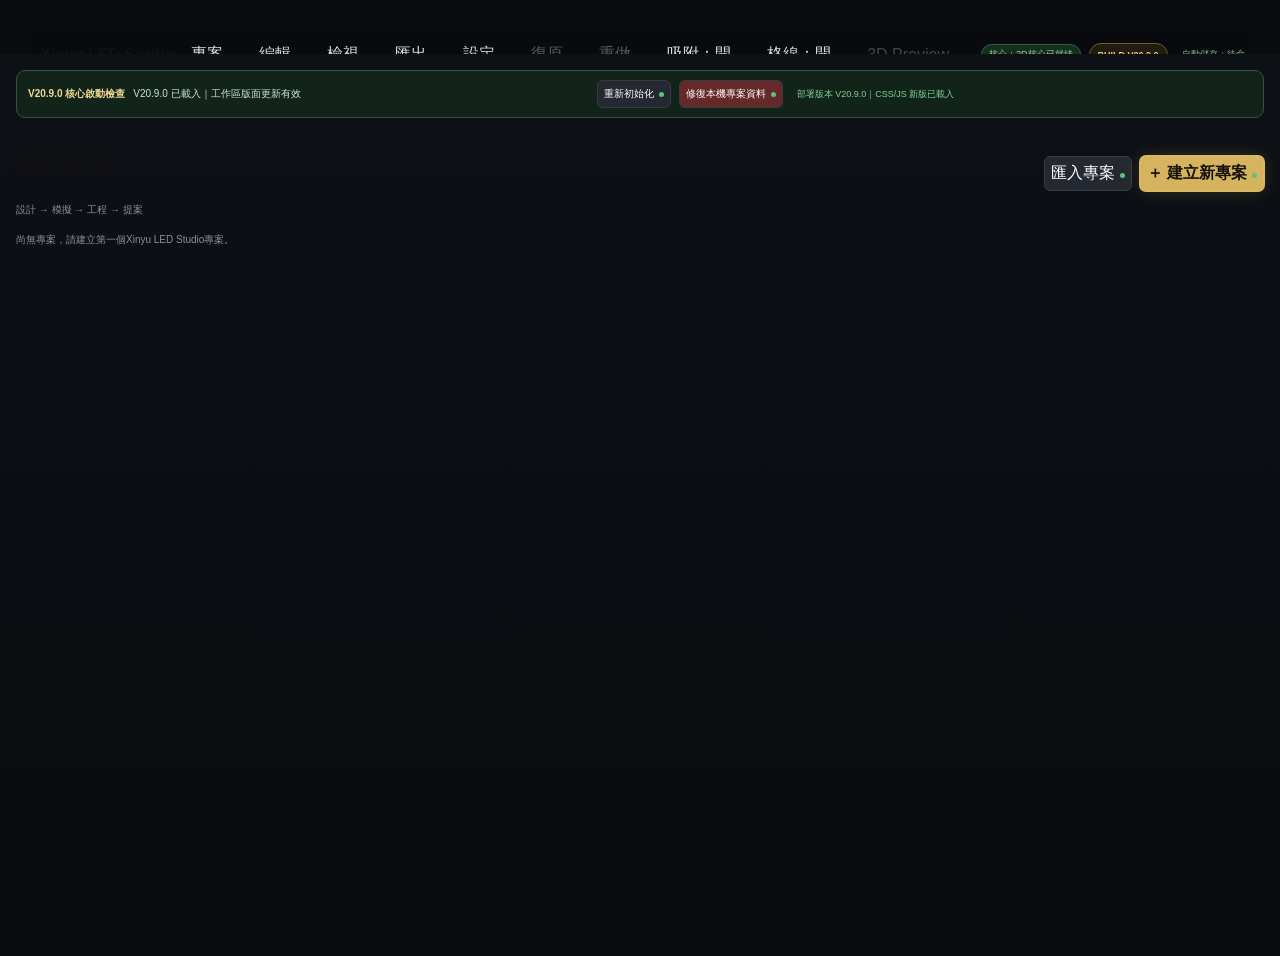
==== commit e37b11b7: "Release V20.9.0 multi-device orchestration 新增批次建立、智慧排列、批次調整、媒體保留刪除還原、多設備素材同步與同步播放；修復 3D Mock 與 AI 狀態" ====
--- a/index.html
+++ b/index.html
@@ -1,6 +1,6 @@
-<!doctype html><html lang="zh-Hant"><head><meta charset="utf-8"><meta name="viewport" content="width=device-width,initial-scale=1"><meta name="referrer" content="no-referrer"><meta http-equiv="Permissions-Policy" content="camera=(), microphone=(), geolocation=(), payment=()"><meta http-equiv="Content-Security-Policy" content="default-src 'self'; script-src 'self' https://cdn.jsdelivr.net; connect-src 'self' https: http://127.0.0.1:* http://localhost:*; img-src 'self' blob: data:; media-src 'self' blob: data:; style-src 'self' 'unsafe-inline'; worker-src 'self' blob:; manifest-src 'self'; object-src 'none'; base-uri 'self'; form-action 'self'"><title>Xinyu LED Studio V20.8.5</title><meta name="theme-color" content="#0a0b0e"><link rel="manifest" href="./manifest.json?v=20.8.5"><link rel="icon" href="./icon.svg?v=20.8.5" type="image/svg+xml">
-<link rel="stylesheet" href="./styles.css?v=20.8.5"></head><body>
-<header class="top"><div class="brand">Xinyu LED Studio<small>心禹國際 LED 智慧視覺編輯器 V20.8.5｜Professional Engineering & 3D Edition｜開發單位：心禹國際開發科技有限公司</small></div><button id="home">專案</button><button id="editMenu">編輯</button><button id="viewMenu">檢視</button><button id="goExport">匯出</button><button id="settingsMenu">設定</button><button id="undo">復原</button><button id="redo">重做</button><button id="snapToggle">吸附：開</button><button id="gridToggle">格線：開</button><button id="toggle3d">3D Preview</button><span id="runtimeState" class="runtimeState">核心：正常</span><span id="deployedBuildBadge" class="deployedBuildBadge">BUILD V20.8.5</span><span id="autosaveState" class="autosave">自動儲存：待命</span><button id="proposalMode" class="active">提案模式</button><button id="constructionMode">施工模式</button><button id="uiOverview">完整介面：100%</button><button id="save" class="save">儲存專案</button></header>
+<!doctype html><html lang="zh-Hant"><head><meta charset="utf-8"><meta name="viewport" content="width=device-width,initial-scale=1"><meta name="referrer" content="no-referrer"><meta http-equiv="Permissions-Policy" content="camera=(), microphone=(), geolocation=(), payment=()"><meta http-equiv="Content-Security-Policy" content="default-src 'self'; script-src 'self' https://cdn.jsdelivr.net; connect-src 'self' https: http://127.0.0.1:* http://localhost:*; img-src 'self' blob: data:; media-src 'self' blob: data:; style-src 'self' 'unsafe-inline'; worker-src 'self' blob:; manifest-src 'self'; object-src 'none'; base-uri 'self'; form-action 'self'"><title>Xinyu LED Studio V20.9.0</title><meta name="theme-color" content="#0a0b0e"><link rel="manifest" href="./manifest.json?v=20.9.0"><link rel="icon" href="./icon.svg?v=20.9.0" type="image/svg+xml">
+<link rel="stylesheet" href="./styles.css?v=20.9.0"></head><body>
+<header class="top"><div class="brand">Xinyu LED Studio<small>心禹國際 LED 智慧視覺編輯器 V20.9.0｜Professional Engineering & 3D Edition｜開發單位：心禹國際開發科技有限公司</small></div><button id="home">專案</button><button id="editMenu">編輯</button><button id="viewMenu">檢視</button><button id="goExport">匯出</button><button id="settingsMenu">設定</button><button id="undo">復原</button><button id="redo">重做</button><button id="snapToggle">吸附：開</button><button id="gridToggle">格線：開</button><button id="toggle3d">3D Preview</button><span id="runtimeState" class="runtimeState">核心：正常</span><span id="deployedBuildBadge" class="deployedBuildBadge">BUILD V20.9.0</span><span id="autosaveState" class="autosave">自動儲存：待命</span><button id="proposalMode" class="active">提案模式</button><button id="constructionMode">施工模式</button><button id="uiOverview">完整介面：100%</button><button id="save" class="save">儲存專案</button></header>
 <div class="app"><aside class="tools"><div class="toolRailName"><b>心禹工具軌</b><small>Xinyu Tool Rail</small></div>
 <button class="tool active" data-tool="select"><b>➤</b>選取</button><button class="tool" data-tool="pan"><b>✋</b>平移</button><button class="tool" data-tool="rect"><b>▭</b>LED</button><button class="tool" data-tool="poly"><b>⬡</b>異形</button><button class="tool" data-tool="curve"><b>◠</b>曲面</button><button class="tool" data-tool="l"><b>⌞</b>L型</button><button class="tool" data-tool="u"><b>ㄇ</b>ㄇ型</button><button class="tool" data-tool="lcd"><b>▦</b>LCD</button><button class="tool" data-tool="text"><b>T</b>文字</button><button class="tool" data-tool="dim"><b>↔</b>尺寸</button><button class="tool" data-tool="mask"><b>◩</b>遮罩</button><button class="tool" data-tool="ai"><b>AI</b>智慧</button></aside>
 <main id="stage" class="stage"><div class="rulerx"></div><div class="rulery"></div><canvas id="c"></canvas><div id="three"><canvas id="tc"></canvas></div>
@@ -221,7 +221,14 @@
   <div class="meta">自動測試：檔案上傳、影片、Timeline、下載、錄影、3D、刪除／還原、Undo／Redo、場景儲存。</div>
 </section>
 <section class="panel commandPanel"><h3>快速操作中心</h3><div class="commandGrid"><button id="cmdNewLed" class="cmd primary">＋ 新增 LED</button><button id="cmdDuplicate" class="cmd">複製選取</button><button id="cmdDelete" class="cmd danger">刪除選取</button><button id="cmdUndo" class="cmd">復原</button><button id="cmdRedo" class="cmd">重做</button><button id="cmdCenter" class="cmd">置中選取</button><button id="cmdFit" class="cmd">完整顯示</button><button id="cmd3D" class="cmd">3D 預覽</button></div><div class="commandState" id="commandState">目前未選取物件</div></section>
-<section class="panel"><h3>系統功能健檢 V20.8.5</h3>
+<section class="panel fleetPanel"><div class="fleetTitle"><h3>多設備智慧控制中心</h3><span>V20.9</span></div>
+<div id="fleetState" class="fleetState">場景設備 0｜已選取 0｜影片 0</div>
+<div class="fleetCreate"><select id="fleetModel" aria-label="設備類型"><option>常規屏</option><option>直立屏</option><option>橫式屏</option><option>弧形屏</option><option>一境光幕屏</option><option>三境光幕屏</option><option>三面 LED 精神堡壘</option><option>LCD拼接屏</option></select><input id="fleetCount" type="number" min="1" max="24" value="4" aria-label="建立數量"><select id="fleetLayout" aria-label="排列方式"><option value="grid">智慧網格</option><option value="row">水平排列</option><option value="column">垂直排列</option></select><button id="fleetCreate" class="btn gold">批次建立並選取</button></div>
+<div class="fleetToolbar"><button id="fleetSelectAll">全選設備</button><button id="fleetSelectMedia">選取有影片設備</button><button id="fleetDuplicate">批次複製</button><button id="fleetDelete" class="danger">刪除選取</button><button id="fleetRestore">還原刪除</button><button id="fleetCopyMedia">同步選取素材</button></div>
+<div class="fleetAdjust"><label>移動 X<input id="fleetDX" type="number" value="0"></label><label>移動 Y<input id="fleetDY" type="number" value="0"></label><label>縮放 %<input id="fleetScale" type="number" min="10" max="500" value="100"></label><label>旋轉 Δ°<input id="fleetRotate" type="number" min="-360" max="360" value="0"></label><button id="fleetApplyTransform">套用到選取設備</button><button id="fleetSmartArrange" class="primary">AI 智慧排列</button></div>
+<div class="fleetPlayback"><button id="fleetPlaySelected" class="primary">▶ 播放選取</button><button id="fleetPlayAll">▶ 播放全部</button><button id="fleetPauseAll">⏸ 全部暫停</button><button id="fleetRestartAll">↺ 全部重播</button><input id="fleetSeekTime" type="number" min="0" step="0.1" value="0" aria-label="同步秒數"><button id="fleetSeek">同步跳轉</button><label class="fleetCheck"><input id="fleetLoop" type="checkbox" checked>循環</label></div>
+<div id="fleetHint" class="fleetHint">建立後會自動選取並排版；Shift 點選或圖層面板可增減選取。</div></section>
+<section class="panel"><h3>系統功能健檢 V20.9.0</h3>
 <div id="systemAuditResult" class="health warn">尚未執行系統健檢</div>
 <button id="runSystemAudit" class="btn gold" style="width:100%">執行完整功能健檢</button><div id="buttonAuditResult" class="health warn" style="margin-top:7px">按鈕功能尚未檢查</div><button id="runButtonAudit" class="btn" style="width:100%;margin-top:5px">檢查所有按鈕是否有實際功能</button>
 <div class="meta" style="margin-top:6px">檢查：建模核心、序列化、專案儲存、素材資料庫、Canvas、影片、錄製、3D、PWA 與必要介面。</div>
@@ -240,8 +247,8 @@
 <div id="e2eRuntimeResult" class="health warn" style="margin-top:6px">尚未執行瀏覽器 E2E</div>
 <div class="meta" style="margin-top:5px">AUTO_SAFE 可由系統自動點擊；檔案選擇、下載、刪除、錄影、全螢幕及需特定媒體條件者列入人工驗收。</div>
 </section>
-<section class="panel"><h3>V20.8.5 Release Gate</h3>
-<div id="releaseGateResult" class="health warn">尚未執行 V20.8.5 發布閘門</div>
+<section class="panel"><h3>V20.9.0 Release Gate</h3>
+<div id="releaseGateResult" class="health warn">尚未執行 V20.9.0 發布閘門</div>
 <div class="g2"><button id="runReleaseGate" class="btn gold">執行 Release Gate</button><button id="exportReleaseReport" class="btn">匯出驗收報告</button></div>
 <div class="meta" style="margin-top:6px">Release Gate 會檢查建模、LED/LCD/結構分類、工程公式、安全序列化、Canvas、IndexedDB、媒體API、3D依賴與必要介面。正式瀏覽器互動仍以實機 E2E 為最後一道驗收。</div>
 </section>
@@ -325,7 +332,7 @@
 </div>
 </div></div><div id="leftLibraryPage" class="leftPanelPage"><div class="libraryHead"><div class="libraryTitle">模型／素材庫</div><div class="librarySub">全部靠左整理，使用母子頁按鈕切換工作台與模型素材區。</div><input id="dockSearch" class="dockSearch" placeholder="搜尋模型、素材、底座、場景類型…"><div id="libraryRuntimeState" class="libraryRuntimeState">模型庫待命</div><div class="libraryQuick"><button id="libraryUploadAsset">＋ 上傳素材</button><button id="libraryRefresh">↻ 重新整理</button></div></div><div class="btabs"><button id="libLedModels" data-b="ledmodels" class="active">LED 模型</button><button id="libLcdModels" data-b="lcdmodels">LCD 屏幕</button><button id="libLedBases" data-b="ledbases">LED 底座</button><button id="libAssets" data-b="assets">素材</button><button id="libScenes" data-b="scenes">場景</button><button id="libLayers" data-b="layers">圖層</button><button id="libVersions" data-b="versions">版本</button></div><div id="bc" class="bcontent"></div></div></section></div>
 <div id="dashboard" class="dashboard">
-<div id="startupBanner" class="startupBanner"><strong>V20.8.5 核心啟動檢查</strong><span id="startupText">初始化中…</span><button id="retryStartup" class="btn">重新初始化</button><button id="resetLocalData" class="btn red">修復本機專案資料</button><span id="deployVersionState" class="deployVersionState">檢查部署版本中…</span></div>
+<div id="startupBanner" class="startupBanner"><strong>V20.9.0 核心啟動檢查</strong><span id="startupText">初始化中…</span><button id="retryStartup" class="btn">重新初始化</button><button id="resetLocalData" class="btn red">修復本機專案資料</button><span id="deployVersionState" class="deployVersionState">檢查部署版本中…</span></div>
 <div class="dashhead"><div><h2>我的專案</h2><div class="meta">設計 → 模擬 → 工程 → 提案</div></div><div class="a"><button id="import" class="btn">匯入專案</button> <button id="new" class="btn gold">＋ 建立新專案</button></div></div><div id="projects" class="projects"></div></div>
 <div id="modal" class="modal"><div class="dialog"><h3>建立新專案</h3><div class="g2"><div class="field"><label>專案名稱</label><input id="nn" value="新LED專案"></div><div class="field"><label>客戶名稱</label><input id="nc"></div></div><div class="field"><label>地址</label><input id="na"></div><div class="g2"><div class="field"><label>業務</label><input id="ns"></div><div class="field"><label>工程</label><input id="ne"></div></div><div class="field"><label>LED類型</label><select id="nt"><option>平面 LED</option><option>弧形 LED</option><option>曲面 LED</option><option>圓柱 LED</option><option>包柱 LED</option><option>L 型 LED</option><option>ㄇ字型 LED</option><option>三面 LED</option><option>異形 LED</option><option>LCD 拼接</option><option>自訂</option></select></div><div class="field"><label>備註</label><textarea id="nno"></textarea></div><div class="row"><button id="cancel" class="btn">取消</button><button id="create" class="btn gold">建立</button></div></div></div><div id="topActionMenu" class="topActionMenu hidden"></div><div id="toast" class="toast"></div>
-<script type="module" src="./app.js?v=20.8.5"></script><section id="pdfPage" class="pdfPage"><h1>Xinyu LED Studio</h1><div class="gold">心禹國際 LED 專案提案</div><div id="pdfMeta"></div><img id="pdfImg"><div id="pdfTable"></div></section><pre id="v10TestResult" style="display:none"></pre><div id="fatalBoot" class="fatalBoot hidden"><h2>Xinyu LED Studio 啟動修復</h2><p id="fatalBootText"></p><button id="fatalReload">重新載入</button></div><div class="appStatusBar"><span id="statusMode">模式：2D實景編輯</span><span id="statusSelection">未選取物件</span><span id="statusObjects">物件 0</span><span id="statusMedia">素材 0</span><span class="statusSpacer"></span><button id="statusUndo">↶ 復原</button><button id="statusRedo">↷ 重做</button><button id="showShortcuts">快捷鍵</button></div><div id="shortcutModal" class="shortcutModal hidden"><div class="shortcutCard"><h3>快捷鍵</h3><div class="shortcutGrid"><b>Delete</b><span>刪除選取</span><b>Ctrl/Cmd + Z</b><span>復原</span><b>Ctrl/Cmd + Shift + Z</b><span>重做</span><b>Ctrl/Cmd + D</b><span>複製</span><b>Ctrl/Cmd + S</b><span>儲存專案</span><b>F</b><span>完整顯示實景</span><b>Esc</b><span>取消選取</span><b>Space</b><span>播放／暫停影片</span></div><button id="closeShortcuts" class="btn gold">關閉</button></div></div></body></html>
+<script type="module" src="./app.js?v=20.9.0"></script><section id="pdfPage" class="pdfPage"><h1>Xinyu LED Studio</h1><div class="gold">心禹國際 LED 專案提案</div><div id="pdfMeta"></div><img id="pdfImg"><div id="pdfTable"></div></section><pre id="v10TestResult" style="display:none"></pre><div id="fatalBoot" class="fatalBoot hidden"><h2>Xinyu LED Studio 啟動修復</h2><p id="fatalBootText"></p><button id="fatalReload">重新載入</button></div><div class="appStatusBar"><span id="statusMode">模式：2D實景編輯</span><span id="statusSelection">未選取物件</span><span id="statusObjects">物件 0</span><span id="statusMedia">素材 0</span><span class="statusSpacer"></span><button id="statusUndo">↶ 復原</button><button id="statusRedo">↷ 重做</button><button id="showShortcuts">快捷鍵</button></div><div id="shortcutModal" class="shortcutModal hidden"><div class="shortcutCard"><h3>快捷鍵</h3><div class="shortcutGrid"><b>Delete</b><span>刪除選取</span><b>Ctrl/Cmd + Z</b><span>復原</span><b>Ctrl/Cmd + Shift + Z</b><span>重做</span><b>Ctrl/Cmd + D</b><span>複製</span><b>Ctrl/Cmd + S</b><span>儲存專案</span><b>F</b><span>完整顯示實景</span><b>Esc</b><span>取消選取</span><b>Space</b><span>播放／暫停影片</span></div><button id="closeShortcuts" class="btn gold">關閉</button></div></div></body></html>
--- a/styles.css
+++ b/styles.css
@@ -580,7 +580,7 @@
 }
 .deployVersionState{margin-left:6px;color:#8fb8e8;font-size:9px}
 body::after{
- content:"V20.8.5";
+ content:"V20.9.0";
  position:fixed;right:8px;bottom:32px;z-index:998;
  padding:3px 7px;border-radius:5px;background:#080b0fbb;color:#7f8a98;
  border:1px solid #29313b;font-size:8px;pointer-events:none
@@ -588,7 +588,7 @@
 
 
 /* === V20.8.4 left dock + square workspace === */
-:root{--xinyu-build:20.8.5;--tool-w:72px;--left-dock-w:330px;--inspector-w:300px;}
+:root{--xinyu-build:20.9.0;--tool-w:72px;--left-dock-w:330px;--inspector-w:300px;}
 .app{
   grid-template-columns:var(--tool-w) var(--left-dock-w) minmax(0,1fr) var(--inspector-w)!important;
   grid-template-rows:minmax(0,1fr)!important;
@@ -649,9 +649,21 @@
 body.dock-collapsed #leftLibraryPage .btabs,body.dock-collapsed #leftLibraryPage .bcontent{display:flex!important}
 body.dock-collapsed #leftLibraryPage .libraryHead{display:block!important}
 
-/* V20.8.5 interaction and responsive layering hardening */
+/* V20.9.0 interaction and responsive layering hardening */
 .top{height:54px!important;min-height:54px!important;flex-wrap:nowrap!important;overflow-x:auto!important;overflow-y:hidden!important;white-space:nowrap!important;scrollbar-width:thin}
 .top .brand{flex:0 0 auto}.top button,.top span{flex:0 0 auto}
 .dashboard{inset:54px 0 0!important;z-index:1200!important;background:linear-gradient(180deg,#0d1015 0%,#090b0f 100%)!important}
 .modal{z-index:1300!important}
 @media(max-width:1280px){.top .brand small{display:none}.dashboard{padding:16px!important}.dashhead{gap:12px}.dashhead .a{display:flex;gap:8px}}
+
+/* V20.9 multi-device workflow */
+.fleetPanel{border-color:#3b5874!important;background:linear-gradient(145deg,#121a24,#0d1219)!important;box-shadow:inset 0 1px 0 #ffffff0b,0 8px 24px #0004}
+.fleetTitle{display:flex;align-items:center;justify-content:space-between;gap:8px}.fleetTitle h3{margin:0}.fleetTitle span{padding:3px 7px;border-radius:999px;background:#c99a3a;color:#111;font-weight:800;font-size:9px}
+.fleetState{margin:8px 0;padding:8px 10px;border:1px solid #34526d;border-radius:8px;background:#0b1118;color:#a9c9e8;font-size:10px}
+.fleetCreate{display:grid;grid-template-columns:1.5fr 60px 1fr 1.35fr;gap:6px}.fleetCreate select,.fleetCreate input,.fleetAdjust input,.fleetPlayback input{min-width:0;background:#0d1218;color:#e6edf5;border:1px solid #394958;border-radius:7px;padding:7px}
+.fleetToolbar,.fleetPlayback{display:flex;flex-wrap:wrap;gap:6px;margin-top:7px}.fleetToolbar button,.fleetPlayback button,.fleetAdjust button{border:1px solid #3b4a59;background:#17212b;color:#dfe8f2;border-radius:7px;padding:7px 9px;font-size:9px;cursor:pointer}.fleetToolbar button:hover,.fleetPlayback button:hover,.fleetAdjust button:hover{border-color:#6a8daf;background:#203244}.fleetToolbar .danger{border-color:#6f3d43;color:#ffb1b8}.fleetPlayback .primary,.fleetAdjust .primary{border-color:#a97b2b;background:#5d4317;color:#ffe7ad}
+.fleetAdjust{display:grid;grid-template-columns:repeat(4,minmax(0,1fr));gap:6px;margin-top:7px}.fleetAdjust label{display:grid;gap:3px;color:#9cabb9;font-size:8px}.fleetAdjust button{grid-column:span 2}
+.fleetPlayback input{width:70px}.fleetCheck{display:flex;align-items:center;gap:4px;color:#bbc7d3;font-size:9px}.fleetCheck input{width:auto}
+.fleetHint{margin-top:7px;color:#8396a8;font-size:9px;line-height:1.45}
+body.fleet-playing #runtimeState{box-shadow:0 0 0 1px #40ad72,0 0 16px #2fbd6b44;color:#9ce4b6}
+@media(max-width:1100px){.fleetCreate{grid-template-columns:1fr 60px 1fr}.fleetCreate #fleetCreate{grid-column:1/-1}.fleetAdjust{grid-template-columns:repeat(2,minmax(0,1fr))}}
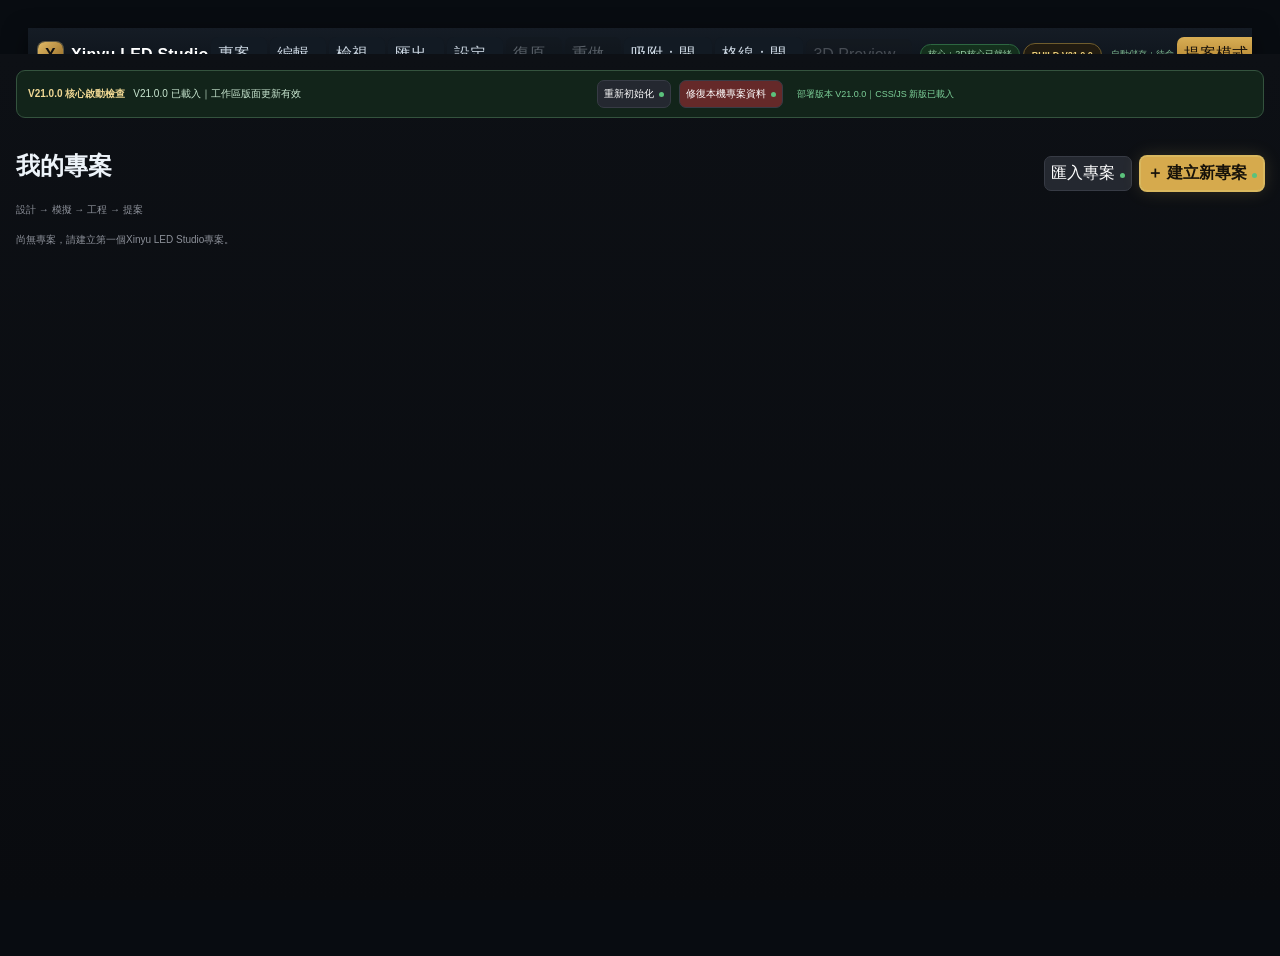
==== commit 48a1a01f: "Add files via upload" ====
--- a/index.html
+++ b/index.html
@@ -1,7 +1,7 @@
-<!doctype html><html lang="zh-Hant"><head><meta charset="utf-8"><meta name="viewport" content="width=device-width,initial-scale=1"><meta name="referrer" content="no-referrer"><meta http-equiv="Permissions-Policy" content="camera=(), microphone=(), geolocation=(), payment=()"><meta http-equiv="Content-Security-Policy" content="default-src 'self'; script-src 'self' https://cdn.jsdelivr.net; connect-src 'self' https: http://127.0.0.1:* http://localhost:*; img-src 'self' blob: data:; media-src 'self' blob: data:; style-src 'self' 'unsafe-inline'; worker-src 'self' blob:; manifest-src 'self'; object-src 'none'; base-uri 'self'; form-action 'self'"><title>Xinyu LED Studio V20.9.0</title><meta name="theme-color" content="#0a0b0e"><link rel="manifest" href="./manifest.json?v=20.9.0"><link rel="icon" href="./icon.svg?v=20.9.0" type="image/svg+xml">
-<link rel="stylesheet" href="./styles.css?v=20.9.0"></head><body>
-<header class="top"><div class="brand">Xinyu LED Studio<small>心禹國際 LED 智慧視覺編輯器 V20.9.0｜Professional Engineering & 3D Edition｜開發單位：心禹國際開發科技有限公司</small></div><button id="home">專案</button><button id="editMenu">編輯</button><button id="viewMenu">檢視</button><button id="goExport">匯出</button><button id="settingsMenu">設定</button><button id="undo">復原</button><button id="redo">重做</button><button id="snapToggle">吸附：開</button><button id="gridToggle">格線：開</button><button id="toggle3d">3D Preview</button><span id="runtimeState" class="runtimeState">核心：正常</span><span id="deployedBuildBadge" class="deployedBuildBadge">BUILD V20.9.0</span><span id="autosaveState" class="autosave">自動儲存：待命</span><button id="proposalMode" class="active">提案模式</button><button id="constructionMode">施工模式</button><button id="uiOverview">完整介面：100%</button><button id="save" class="save">儲存專案</button></header>
-<div class="app"><aside class="tools"><div class="toolRailName"><b>心禹工具軌</b><small>Xinyu Tool Rail</small></div>
+<!doctype html><html lang="zh-Hant"><head><meta charset="utf-8"><meta name="viewport" content="width=device-width,initial-scale=1"><meta name="referrer" content="no-referrer"><meta http-equiv="Permissions-Policy" content="camera=(), microphone=(), geolocation=(), payment=()"><meta http-equiv="Content-Security-Policy" content="default-src 'self'; script-src 'self' https://cdn.jsdelivr.net; connect-src 'self' https: http://127.0.0.1:* http://localhost:*; img-src 'self' blob: data:; media-src 'self' blob: data:; style-src 'self' 'unsafe-inline'; worker-src 'self' blob:; manifest-src 'self'; object-src 'none'; base-uri 'self'; form-action 'self'"><title>Xinyu LED Studio V21.0.0</title><meta name="theme-color" content="#0a0b0e"><link rel="manifest" href="./manifest.json?v=21.0.0"><link rel="icon" href="./icon.svg?v=21.0.0" type="image/svg+xml">
+<link rel="stylesheet" href="./styles.css?v=21.0.0"></head><body>
+<header class="top"><div class="brand">Xinyu LED Studio<small>心禹國際 LED 智慧視覺編輯器 V21.0.0｜Professional Engineering & 3D Edition｜開發單位：心禹國際開發科技有限公司</small></div><button id="home">專案</button><button id="editMenu">編輯</button><button id="viewMenu">檢視</button><button id="goExport">匯出</button><button id="settingsMenu">設定</button><button id="undo">復原</button><button id="redo">重做</button><button id="snapToggle">吸附：開</button><button id="gridToggle">格線：開</button><button id="toggle3d">3D Preview</button><span id="runtimeState" class="runtimeState">核心：正常</span><span id="deployedBuildBadge" class="deployedBuildBadge">BUILD V21.0.0</span><span id="autosaveState" class="autosave">自動儲存：待命</span><button id="proposalMode" class="active">提案模式</button><button id="constructionMode">施工模式</button><button id="uiOverview">完整介面：100%</button><button id="save" class="save">儲存專案</button></header>
+<div class="app"><aside class="tools"><div class="toolRailName"><b>設備箱</b><small>DEVICE BOX</small></div>
 <button class="tool active" data-tool="select"><b>➤</b>選取</button><button class="tool" data-tool="pan"><b>✋</b>平移</button><button class="tool" data-tool="rect"><b>▭</b>LED</button><button class="tool" data-tool="poly"><b>⬡</b>異形</button><button class="tool" data-tool="curve"><b>◠</b>曲面</button><button class="tool" data-tool="l"><b>⌞</b>L型</button><button class="tool" data-tool="u"><b>ㄇ</b>ㄇ型</button><button class="tool" data-tool="lcd"><b>▦</b>LCD</button><button class="tool" data-tool="text"><b>T</b>文字</button><button class="tool" data-tool="dim"><b>↔</b>尺寸</button><button class="tool" data-tool="mask"><b>◩</b>遮罩</button><button class="tool" data-tool="ai"><b>AI</b>智慧</button></aside>
 <main id="stage" class="stage"><div class="rulerx"></div><div class="rulery"></div><canvas id="c"></canvas><div id="three"><canvas id="tc"></canvas></div>
 <div id="aiOverlay" class="aiOverlay"></div>
@@ -52,7 +52,7 @@
 <label class="field"><span>播放 LED 影片原音</span><input id="videoAudioEnabled" type="checkbox" checked></label>
 <div id="audioState" class="audioState">尚未載入音效</div><div class="levelMeter"><i id="audioMeter"></i></div>
 </section><div class="wheelHelp">滑鼠滾輪：縮放場景｜Shift＋滾輪：水平移動｜Alt＋滾輪：調整選取內容縮放｜中鍵拖曳：平移畫布</div></section>
-<section class="panel"><h3>工程自動計算 V3.0</h3>
+<section class="panel engineeringLegacy removedFeature" aria-hidden="true"><h3>工程自動計算 V3.0</h3>
 <div class="g2"><div class="field"><label>模組寬 mm</label><input id="moduleW" type="number" min="50" max="1000" value="320"></div><div class="field"><label>模組高 mm</label><input id="moduleH" type="number" min="50" max="1000" value="160"></div></div>
 <div class="g2"><div class="field"><label>箱體寬 mm</label><input id="cabinetW" type="number" min="100" max="3000" value="640"></div><div class="field"><label>箱體高 mm</label><input id="cabinetH" type="number" min="100" max="3000" value="480"></div></div>
 <div class="g2"><div class="field"><label>單電源負載 W</label><input id="psuW" type="number" min="50" max="5000" value="300"></div><div class="field"><label>備品比例 %</label><input id="spareRate" type="number" min="0" max="100" value="10"></div></div>
@@ -221,14 +221,14 @@
   <div class="meta">自動測試：檔案上傳、影片、Timeline、下載、錄影、3D、刪除／還原、Undo／Redo、場景儲存。</div>
 </section>
 <section class="panel commandPanel"><h3>快速操作中心</h3><div class="commandGrid"><button id="cmdNewLed" class="cmd primary">＋ 新增 LED</button><button id="cmdDuplicate" class="cmd">複製選取</button><button id="cmdDelete" class="cmd danger">刪除選取</button><button id="cmdUndo" class="cmd">復原</button><button id="cmdRedo" class="cmd">重做</button><button id="cmdCenter" class="cmd">置中選取</button><button id="cmdFit" class="cmd">完整顯示</button><button id="cmd3D" class="cmd">3D 預覽</button></div><div class="commandState" id="commandState">目前未選取物件</div></section>
-<section class="panel fleetPanel"><div class="fleetTitle"><h3>多設備智慧控制中心</h3><span>V20.9</span></div>
+<section class="panel fleetPanel"><div class="fleetTitle"><h3>多設備智慧控制中心</h3><span>V21.0</span></div>
 <div id="fleetState" class="fleetState">場景設備 0｜已選取 0｜影片 0</div>
 <div class="fleetCreate"><select id="fleetModel" aria-label="設備類型"><option>常規屏</option><option>直立屏</option><option>橫式屏</option><option>弧形屏</option><option>一境光幕屏</option><option>三境光幕屏</option><option>三面 LED 精神堡壘</option><option>LCD拼接屏</option></select><input id="fleetCount" type="number" min="1" max="24" value="4" aria-label="建立數量"><select id="fleetLayout" aria-label="排列方式"><option value="grid">智慧網格</option><option value="row">水平排列</option><option value="column">垂直排列</option></select><button id="fleetCreate" class="btn gold">批次建立並選取</button></div>
 <div class="fleetToolbar"><button id="fleetSelectAll">全選設備</button><button id="fleetSelectMedia">選取有影片設備</button><button id="fleetDuplicate">批次複製</button><button id="fleetDelete" class="danger">刪除選取</button><button id="fleetRestore">還原刪除</button><button id="fleetCopyMedia">同步選取素材</button></div>
 <div class="fleetAdjust"><label>移動 X<input id="fleetDX" type="number" value="0"></label><label>移動 Y<input id="fleetDY" type="number" value="0"></label><label>縮放 %<input id="fleetScale" type="number" min="10" max="500" value="100"></label><label>旋轉 Δ°<input id="fleetRotate" type="number" min="-360" max="360" value="0"></label><button id="fleetApplyTransform">套用到選取設備</button><button id="fleetSmartArrange" class="primary">AI 智慧排列</button></div>
 <div class="fleetPlayback"><button id="fleetPlaySelected" class="primary">▶ 播放選取</button><button id="fleetPlayAll">▶ 播放全部</button><button id="fleetPauseAll">⏸ 全部暫停</button><button id="fleetRestartAll">↺ 全部重播</button><input id="fleetSeekTime" type="number" min="0" step="0.1" value="0" aria-label="同步秒數"><button id="fleetSeek">同步跳轉</button><label class="fleetCheck"><input id="fleetLoop" type="checkbox" checked>循環</label></div>
 <div id="fleetHint" class="fleetHint">建立後會自動選取並排版；Shift 點選或圖層面板可增減選取。</div></section>
-<section class="panel"><h3>系統功能健檢 V20.9.0</h3>
+<section class="panel"><h3>系統功能健檢 V21.0.0</h3>
 <div id="systemAuditResult" class="health warn">尚未執行系統健檢</div>
 <button id="runSystemAudit" class="btn gold" style="width:100%">執行完整功能健檢</button><div id="buttonAuditResult" class="health warn" style="margin-top:7px">按鈕功能尚未檢查</div><button id="runButtonAudit" class="btn" style="width:100%;margin-top:5px">檢查所有按鈕是否有實際功能</button>
 <div class="meta" style="margin-top:6px">檢查：建模核心、序列化、專案儲存、素材資料庫、Canvas、影片、錄製、3D、PWA 與必要介面。</div>
@@ -247,8 +247,8 @@
 <div id="e2eRuntimeResult" class="health warn" style="margin-top:6px">尚未執行瀏覽器 E2E</div>
 <div class="meta" style="margin-top:5px">AUTO_SAFE 可由系統自動點擊；檔案選擇、下載、刪除、錄影、全螢幕及需特定媒體條件者列入人工驗收。</div>
 </section>
-<section class="panel"><h3>V20.9.0 Release Gate</h3>
-<div id="releaseGateResult" class="health warn">尚未執行 V20.9.0 發布閘門</div>
+<section class="panel"><h3>V21.0.0 Release Gate</h3>
+<div id="releaseGateResult" class="health warn">尚未執行 V21.0.0 發布閘門</div>
 <div class="g2"><button id="runReleaseGate" class="btn gold">執行 Release Gate</button><button id="exportReleaseReport" class="btn">匯出驗收報告</button></div>
 <div class="meta" style="margin-top:6px">Release Gate 會檢查建模、LED/LCD/結構分類、工程公式、安全序列化、Canvas、IndexedDB、媒體API、3D依賴與必要介面。正式瀏覽器互動仍以實機 E2E 為最後一道驗收。</div>
 </section>
@@ -332,7 +332,7 @@
 </div>
 </div></div><div id="leftLibraryPage" class="leftPanelPage"><div class="libraryHead"><div class="libraryTitle">模型／素材庫</div><div class="librarySub">全部靠左整理，使用母子頁按鈕切換工作台與模型素材區。</div><input id="dockSearch" class="dockSearch" placeholder="搜尋模型、素材、底座、場景類型…"><div id="libraryRuntimeState" class="libraryRuntimeState">模型庫待命</div><div class="libraryQuick"><button id="libraryUploadAsset">＋ 上傳素材</button><button id="libraryRefresh">↻ 重新整理</button></div></div><div class="btabs"><button id="libLedModels" data-b="ledmodels" class="active">LED 模型</button><button id="libLcdModels" data-b="lcdmodels">LCD 屏幕</button><button id="libLedBases" data-b="ledbases">LED 底座</button><button id="libAssets" data-b="assets">素材</button><button id="libScenes" data-b="scenes">場景</button><button id="libLayers" data-b="layers">圖層</button><button id="libVersions" data-b="versions">版本</button></div><div id="bc" class="bcontent"></div></div></section></div>
 <div id="dashboard" class="dashboard">
-<div id="startupBanner" class="startupBanner"><strong>V20.9.0 核心啟動檢查</strong><span id="startupText">初始化中…</span><button id="retryStartup" class="btn">重新初始化</button><button id="resetLocalData" class="btn red">修復本機專案資料</button><span id="deployVersionState" class="deployVersionState">檢查部署版本中…</span></div>
+<div id="startupBanner" class="startupBanner"><strong>V21.0.0 核心啟動檢查</strong><span id="startupText">初始化中…</span><button id="retryStartup" class="btn">重新初始化</button><button id="resetLocalData" class="btn red">修復本機專案資料</button><span id="deployVersionState" class="deployVersionState">檢查部署版本中…</span></div>
 <div class="dashhead"><div><h2>我的專案</h2><div class="meta">設計 → 模擬 → 工程 → 提案</div></div><div class="a"><button id="import" class="btn">匯入專案</button> <button id="new" class="btn gold">＋ 建立新專案</button></div></div><div id="projects" class="projects"></div></div>
 <div id="modal" class="modal"><div class="dialog"><h3>建立新專案</h3><div class="g2"><div class="field"><label>專案名稱</label><input id="nn" value="新LED專案"></div><div class="field"><label>客戶名稱</label><input id="nc"></div></div><div class="field"><label>地址</label><input id="na"></div><div class="g2"><div class="field"><label>業務</label><input id="ns"></div><div class="field"><label>工程</label><input id="ne"></div></div><div class="field"><label>LED類型</label><select id="nt"><option>平面 LED</option><option>弧形 LED</option><option>曲面 LED</option><option>圓柱 LED</option><option>包柱 LED</option><option>L 型 LED</option><option>ㄇ字型 LED</option><option>三面 LED</option><option>異形 LED</option><option>LCD 拼接</option><option>自訂</option></select></div><div class="field"><label>備註</label><textarea id="nno"></textarea></div><div class="row"><button id="cancel" class="btn">取消</button><button id="create" class="btn gold">建立</button></div></div></div><div id="topActionMenu" class="topActionMenu hidden"></div><div id="toast" class="toast"></div>
-<script type="module" src="./app.js?v=20.9.0"></script><section id="pdfPage" class="pdfPage"><h1>Xinyu LED Studio</h1><div class="gold">心禹國際 LED 專案提案</div><div id="pdfMeta"></div><img id="pdfImg"><div id="pdfTable"></div></section><pre id="v10TestResult" style="display:none"></pre><div id="fatalBoot" class="fatalBoot hidden"><h2>Xinyu LED Studio 啟動修復</h2><p id="fatalBootText"></p><button id="fatalReload">重新載入</button></div><div class="appStatusBar"><span id="statusMode">模式：2D實景編輯</span><span id="statusSelection">未選取物件</span><span id="statusObjects">物件 0</span><span id="statusMedia">素材 0</span><span class="statusSpacer"></span><button id="statusUndo">↶ 復原</button><button id="statusRedo">↷ 重做</button><button id="showShortcuts">快捷鍵</button></div><div id="shortcutModal" class="shortcutModal hidden"><div class="shortcutCard"><h3>快捷鍵</h3><div class="shortcutGrid"><b>Delete</b><span>刪除選取</span><b>Ctrl/Cmd + Z</b><span>復原</span><b>Ctrl/Cmd + Shift + Z</b><span>重做</span><b>Ctrl/Cmd + D</b><span>複製</span><b>Ctrl/Cmd + S</b><span>儲存專案</span><b>F</b><span>完整顯示實景</span><b>Esc</b><span>取消選取</span><b>Space</b><span>播放／暫停影片</span></div><button id="closeShortcuts" class="btn gold">關閉</button></div></div></body></html>
+<script type="module" src="./app.js?v=21.0.0"></script><section id="pdfPage" class="pdfPage"><h1>Xinyu LED Studio</h1><div class="gold">心禹國際 LED 專案提案</div><div id="pdfMeta"></div><img id="pdfImg"><div id="pdfTable"></div></section><pre id="v10TestResult" style="display:none"></pre><div id="fatalBoot" class="fatalBoot hidden"><h2>Xinyu LED Studio 啟動修復</h2><p id="fatalBootText"></p><button id="fatalReload">重新載入</button></div><div class="appStatusBar"><span id="statusMode">模式：2D實景編輯</span><span id="statusSelection">未選取物件</span><span id="statusObjects">物件 0</span><span id="statusMedia">素材 0</span><span class="statusSpacer"></span><button id="statusUndo">↶ 復原</button><button id="statusRedo">↷ 重做</button><button id="showShortcuts">快捷鍵</button></div><div id="shortcutModal" class="shortcutModal hidden"><div class="shortcutCard"><h3>快捷鍵</h3><div class="shortcutGrid"><b>Delete</b><span>刪除選取</span><b>Ctrl/Cmd + Z</b><span>復原</span><b>Ctrl/Cmd + Shift + Z</b><span>重做</span><b>Ctrl/Cmd + D</b><span>複製</span><b>Ctrl/Cmd + S</b><span>儲存專案</span><b>F</b><span>完整顯示實景</span><b>Esc</b><span>取消選取</span><b>Space</b><span>播放／暫停影片</span></div><button id="closeShortcuts" class="btn gold">關閉</button></div></div></body></html>
--- a/styles.css
+++ b/styles.css
@@ -580,7 +580,7 @@
 }
 .deployVersionState{margin-left:6px;color:#8fb8e8;font-size:9px}
 body::after{
- content:"V20.9.0";
+ content:"V21.0.0";
  position:fixed;right:8px;bottom:32px;z-index:998;
  padding:3px 7px;border-radius:5px;background:#080b0fbb;color:#7f8a98;
  border:1px solid #29313b;font-size:8px;pointer-events:none
@@ -588,7 +588,7 @@
 
 
 /* === V20.8.4 left dock + square workspace === */
-:root{--xinyu-build:20.9.0;--tool-w:72px;--left-dock-w:330px;--inspector-w:300px;}
+:root{--xinyu-build:21.0.0;--tool-w:72px;--left-dock-w:330px;--inspector-w:300px;}
 .app{
   grid-template-columns:var(--tool-w) var(--left-dock-w) minmax(0,1fr) var(--inspector-w)!important;
   grid-template-rows:minmax(0,1fr)!important;
@@ -649,14 +649,14 @@
 body.dock-collapsed #leftLibraryPage .btabs,body.dock-collapsed #leftLibraryPage .bcontent{display:flex!important}
 body.dock-collapsed #leftLibraryPage .libraryHead{display:block!important}
 
-/* V20.9.0 interaction and responsive layering hardening */
+/* V21.0.0 interaction and responsive layering hardening */
 .top{height:54px!important;min-height:54px!important;flex-wrap:nowrap!important;overflow-x:auto!important;overflow-y:hidden!important;white-space:nowrap!important;scrollbar-width:thin}
 .top .brand{flex:0 0 auto}.top button,.top span{flex:0 0 auto}
 .dashboard{inset:54px 0 0!important;z-index:1200!important;background:linear-gradient(180deg,#0d1015 0%,#090b0f 100%)!important}
 .modal{z-index:1300!important}
 @media(max-width:1280px){.top .brand small{display:none}.dashboard{padding:16px!important}.dashhead{gap:12px}.dashhead .a{display:flex;gap:8px}}
 
-/* V20.9 multi-device workflow */
+/* V21.0 multi-device workflow */
 .fleetPanel{border-color:#3b5874!important;background:linear-gradient(145deg,#121a24,#0d1219)!important;box-shadow:inset 0 1px 0 #ffffff0b,0 8px 24px #0004}
 .fleetTitle{display:flex;align-items:center;justify-content:space-between;gap:8px}.fleetTitle h3{margin:0}.fleetTitle span{padding:3px 7px;border-radius:999px;background:#c99a3a;color:#111;font-weight:800;font-size:9px}
 .fleetState{margin:8px 0;padding:8px 10px;border:1px solid #34526d;border-radius:8px;background:#0b1118;color:#a9c9e8;font-size:10px}
@@ -667,3 +667,18 @@
 .fleetHint{margin-top:7px;color:#8396a8;font-size:9px;line-height:1.45}
 body.fleet-playing #runtimeState{box-shadow:0 0 0 1px #40ad72,0 0 16px #2fbd6b44;color:#9ce4b6}
 @media(max-width:1100px){.fleetCreate{grid-template-columns:1fr 60px 1fr}.fleetCreate #fleetCreate{grid-column:1/-1}.fleetAdjust{grid-template-columns:repeat(2,minmax(0,1fr))}}
+
+/* V21.0 professional device workspace */
+:root{--xinyu-build:21.0.0;--gold:#d6aa4d;--blue:#5fa8ff;--panel:#111820;--panel2:#0c1219;--line:#2c3a49;--muted:#91a0af;--text:#edf3f9}
+body{background:#080c11;color:var(--text);font-family:Inter,"Noto Sans TC","Segoe UI",sans-serif}
+.top{background:linear-gradient(180deg,#151c25 0%,#0b1118 100%)!important;border-bottom:1px solid #324252!important;box-shadow:0 8px 24px #0008;gap:5px!important;padding:0 10px!important}
+.top .brand{color:#fff!important;font-weight:800;letter-spacing:.2px}.top .brand::before{content:"X";display:inline-grid;place-items:center;width:25px;height:25px;margin-right:8px;border-radius:7px;background:linear-gradient(135deg,#e2bb67,#8f6420);color:#111;box-shadow:0 0 0 1px #f5d88a55}.top .brand small{color:#8293a4!important;font-weight:500!important}
+.top button{border-color:#31404f!important;background:#121a23!important;color:#cdd8e3!important;border-radius:7px!important}.top button:hover{border-color:#67829d!important;background:#1a2835!important;color:#fff!important}.top .save,.top button.active{background:linear-gradient(180deg,#d8ae55,#a97824)!important;color:#15100a!important;border-color:#e8c87c!important}
+.tools{background:linear-gradient(180deg,#111821,#0a0f15)!important;border-right:1px solid #2d3c4a!important;padding:0 6px 8px!important}.toolRailName{margin:0 -6px 7px!important;padding:10px 3px 8px!important;border-bottom:1px solid #334352;background:#131c26!important}.toolRailName b{font-size:12px!important;color:#f4d991!important}.toolRailName small{font-size:7px!important;letter-spacing:1.2px;color:#71869a!important}.tools .tool{border:1px solid transparent!important;border-radius:9px!important;margin:2px 0!important;min-height:47px;color:#9daebe!important}.tools .tool:hover{background:#18232e!important;border-color:#34495d!important}.tools .tool.active{background:linear-gradient(145deg,#29435b,#172b3d)!important;border-color:#5f91bb!important;color:#fff!important;box-shadow:inset 3px 0 0 var(--gold)}.tools .tool b{font-size:17px!important}
+.right,.bottom{background:#0b1016!important}.right .tabs{position:sticky;top:0;z-index:20;background:#101821eF!important;backdrop-filter:blur(12px);border-bottom:1px solid #304150!important}.right .tabs button{border-radius:7px 7px 0 0!important}.right .tabs button.active{color:#f4d991!important;border-bottom-color:var(--gold)!important;background:#17212c!important}
+.panel{background:linear-gradient(145deg,#131b24,#0c1219)!important;border:1px solid #293846!important;border-radius:11px!important;box-shadow:inset 0 1px 0 #ffffff08,0 6px 18px #0003!important;margin:8px!important;padding:11px!important}.panel .panel{margin:8px 0!important;background:#0c131b!important}.panel h3{color:#e8eef5!important;font-size:11px!important;letter-spacing:.2px}.panelTitle{display:flex;justify-content:space-between;gap:8px;align-items:center;margin-bottom:8px}.panelTitle h3{margin:0}.panelTitle span{font-size:8px;color:#e8c979;background:#3a2c14;padding:3px 7px;border-radius:999px}
+.field label,.field>span{color:#91a1b1!important}.field input,.field select,.field textarea,.panel input,.panel select,.panel textarea{background:#091018!important;border:1px solid #334455!important;color:#ecf2f8!important;border-radius:7px!important;outline:none}.field input:focus,.field select:focus,.panel textarea:focus{border-color:#5f9bd0!important;box-shadow:0 0 0 2px #4b8fc52b!important}.btn,.panel button{border-radius:7px!important}.btn.primary{border-color:#477ba4!important;background:#183754!important;color:#dcedff!important}.btn.wide{width:100%;margin-top:7px}.compactActions{margin-top:6px}.sectionDivider{display:flex;align-items:center;gap:8px;margin:10px 0 7px;color:#b8c7d5;font-size:9px;font-weight:800;letter-spacing:.6px;text-transform:uppercase}.sectionDivider::after{content:"";height:1px;flex:1;background:#2b3b4a}.switchField{display:flex!important;align-items:center;gap:7px;min-height:32px;padding:6px 8px;background:#0a1118;border:1px solid #2b3b49;border-radius:7px;color:#bdc9d4!important}.switchField input{width:auto!important}
+.modelEditor{border-color:#3a5770!important}.contentScopeHint{margin:7px 0;padding:7px 8px;border:1px solid #345570;border-radius:7px;background:#0d1a25;color:#a9cbe8;font-size:9px;line-height:1.45}.contentRuntime{margin-top:9px;padding:9px;border:1px solid #2f4558;border-radius:9px;background:#0b131b}.nakedPresets,.aiQuickCommands{display:grid;grid-template-columns:repeat(3,1fr);gap:5px;margin:7px 0}.nakedPresets button,.aiQuickCommands button{font-size:8px;padding:7px 4px;border:1px solid #3a536a;background:#122234;color:#c9dff2}.aiOpsPanel{border-color:#496986!important;background:radial-gradient(circle at top right,#18334c 0,#111922 42%,#0c1219 100%)!important}.aiOpsPanel textarea{min-height:76px;font-size:11px!important;line-height:1.6!important}.aiCommandHistory{display:grid;gap:3px;margin:8px 0;padding:8px;border-left:3px solid var(--gold);background:#0b1219;border-radius:0 7px 7px 0;font-size:9px}.aiCommandHistory b{color:#f0d68d}.aiCommandHistory span{color:#dce6ef}.aiCommandHistory small{color:#8192a3}
+.removedFeature{display:none!important}.engineeringLegacy{display:none!important}.aiPanel{display:none!important}
+.stage{background:radial-gradient(circle at center,#1b2733 0,#101720 55%,#090e14 100%)!important}.stage::before{border-color:#52677a!important;box-shadow:0 0 0 9999px rgba(1,5,10,.16) inset,0 18px 50px #0009!important}.stage::after{content:'PROFESSIONAL DEVICE CANVAS'!important;color:#b9c9d8!important;background:#0c131ce8!important;border-color:#38516a!important;letter-spacing:1.4px!important}.fleetPanel{border-color:#476a87!important}.fleetState{background:#09131d!important;border-color:#3c5c77!important}.runtimeState,.deployedBuildBadge{border-radius:999px!important}
+@media(max-width:1500px){.panel{margin:6px!important;padding:9px!important}.top{gap:3px!important}.top button{padding-left:7px!important;padding-right:7px!important}}
